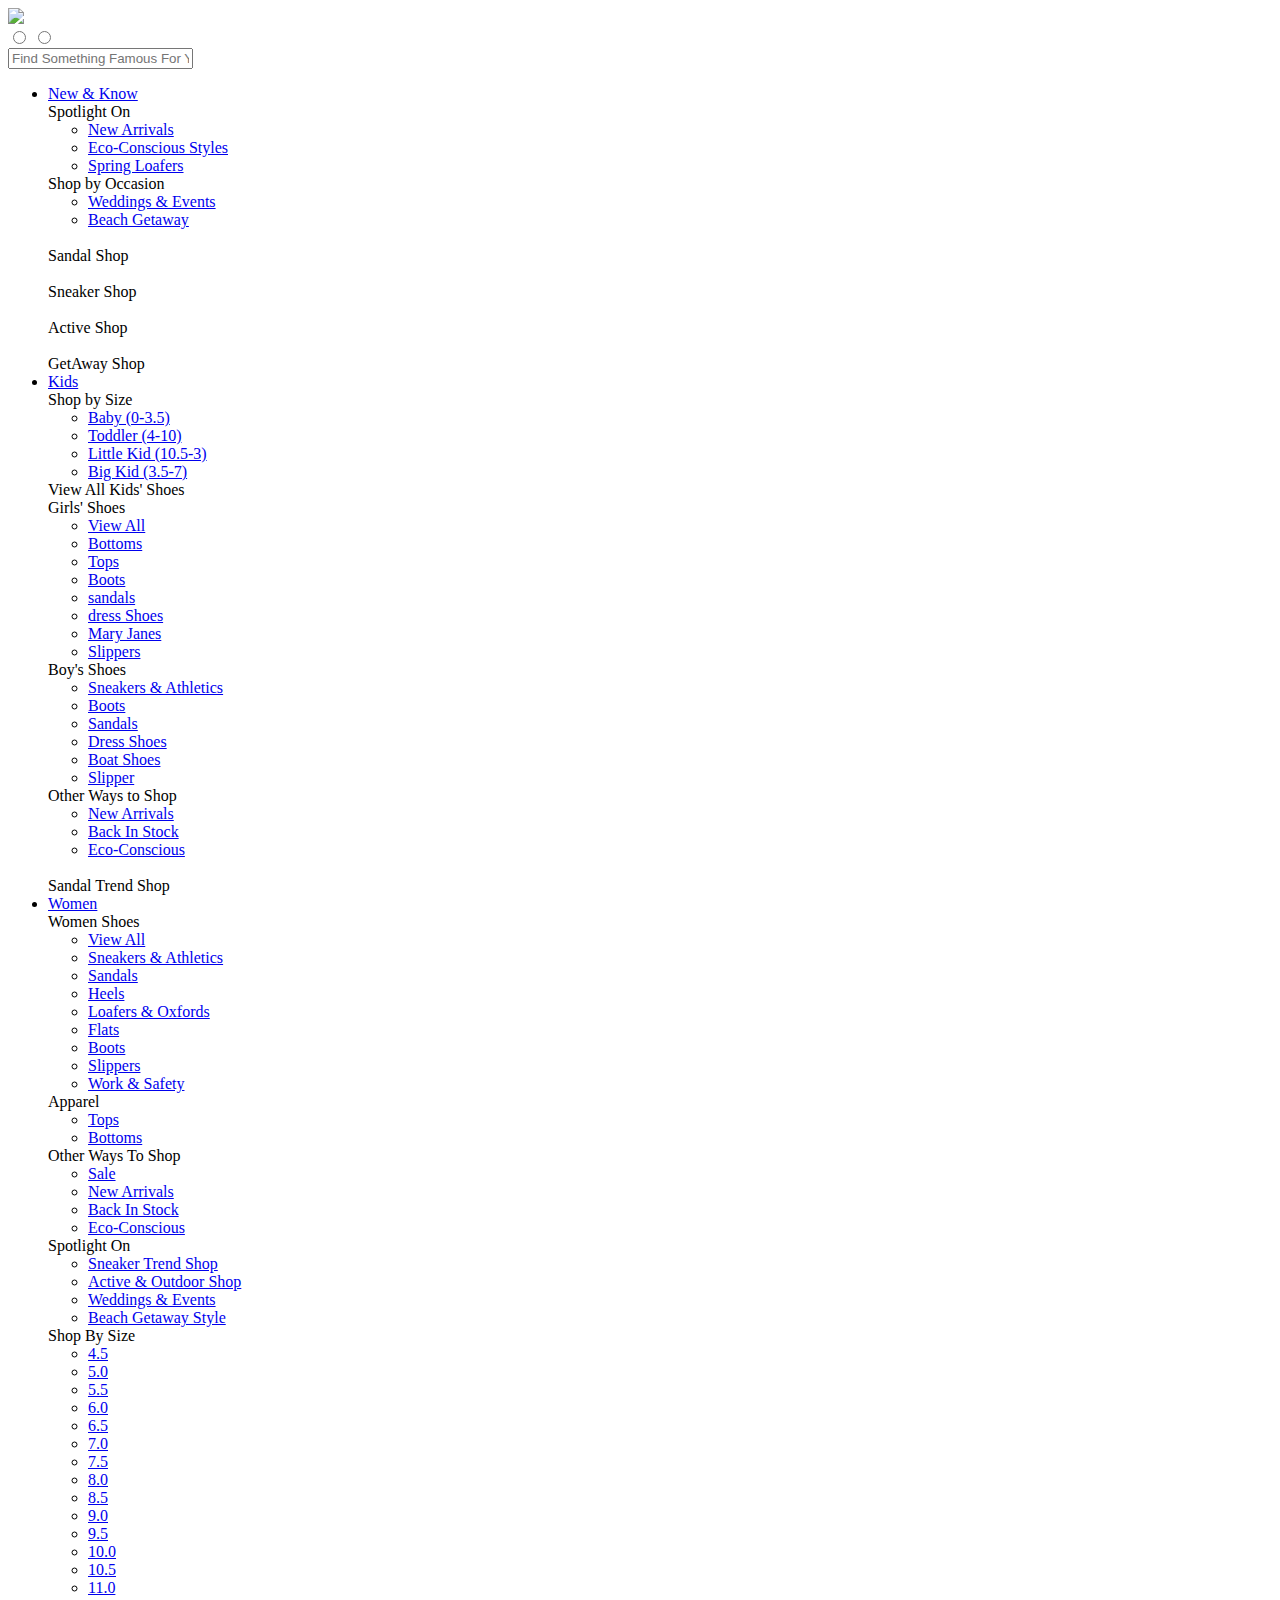
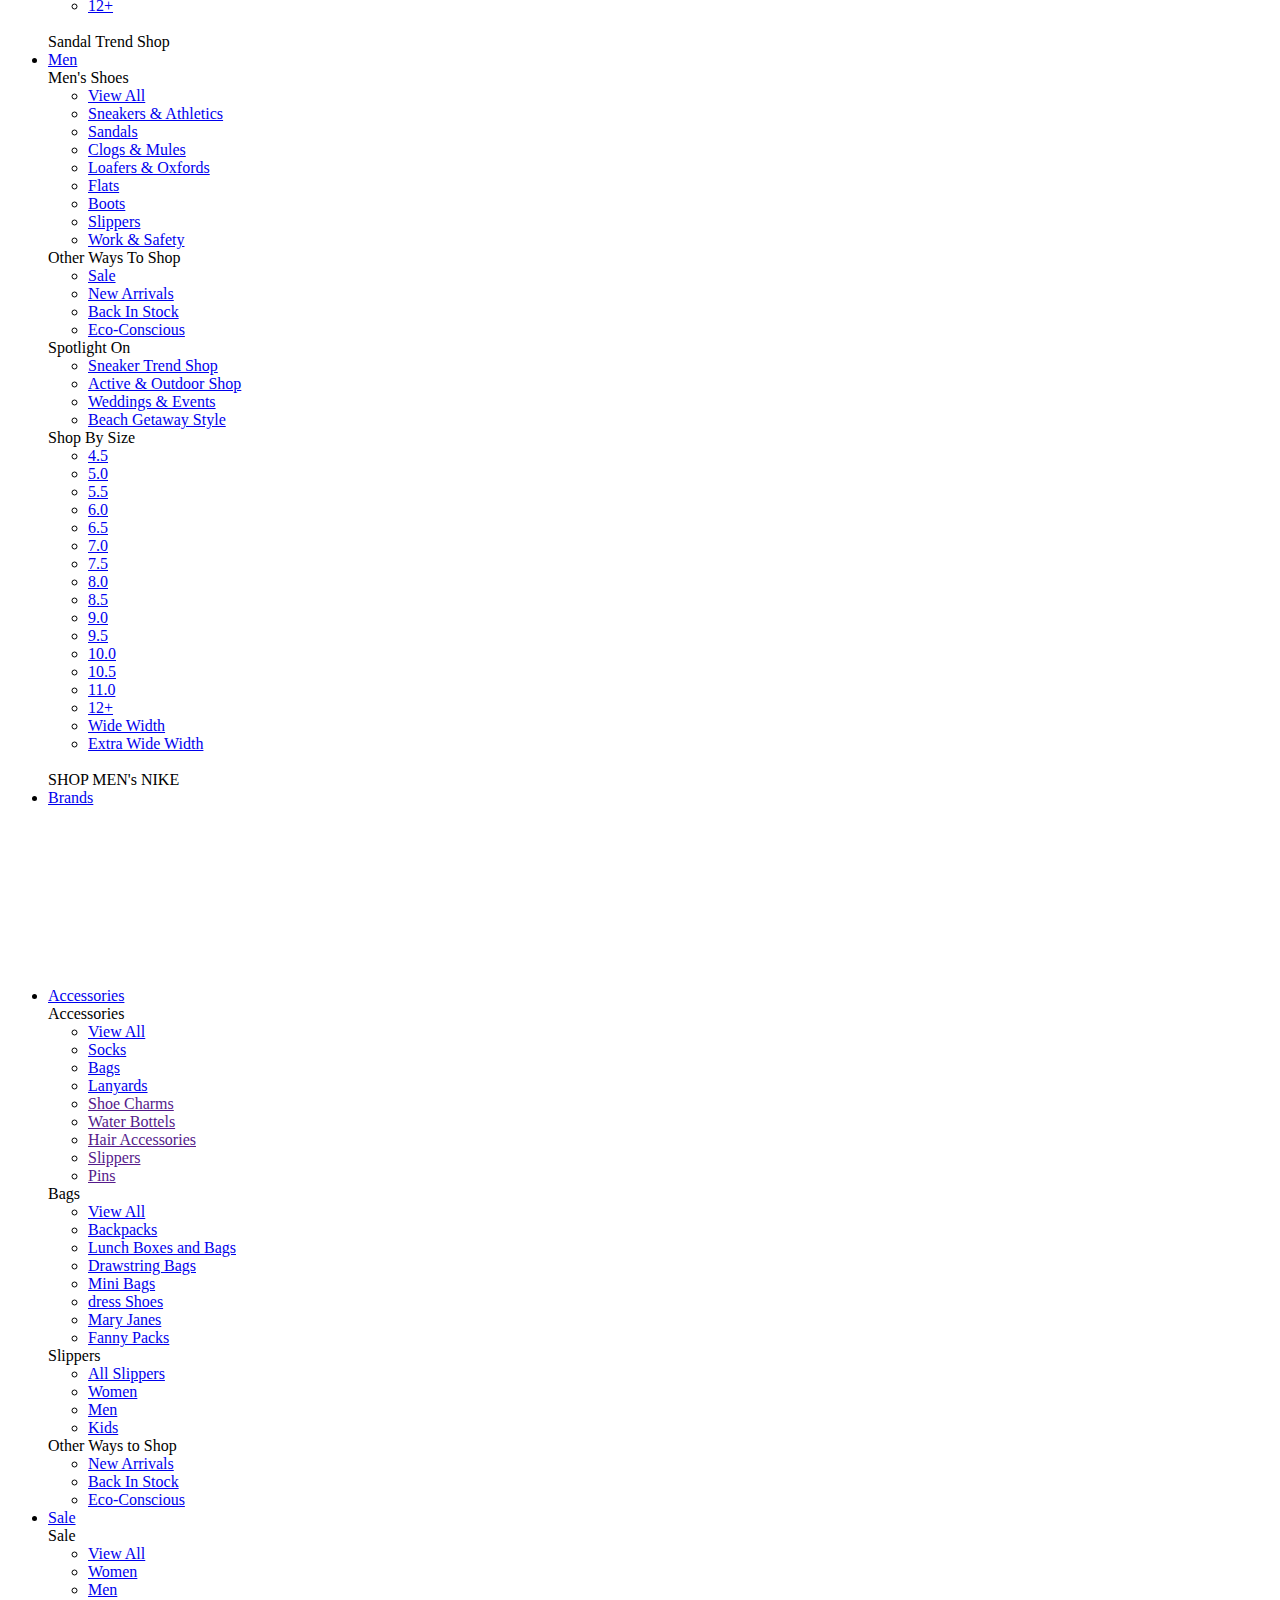
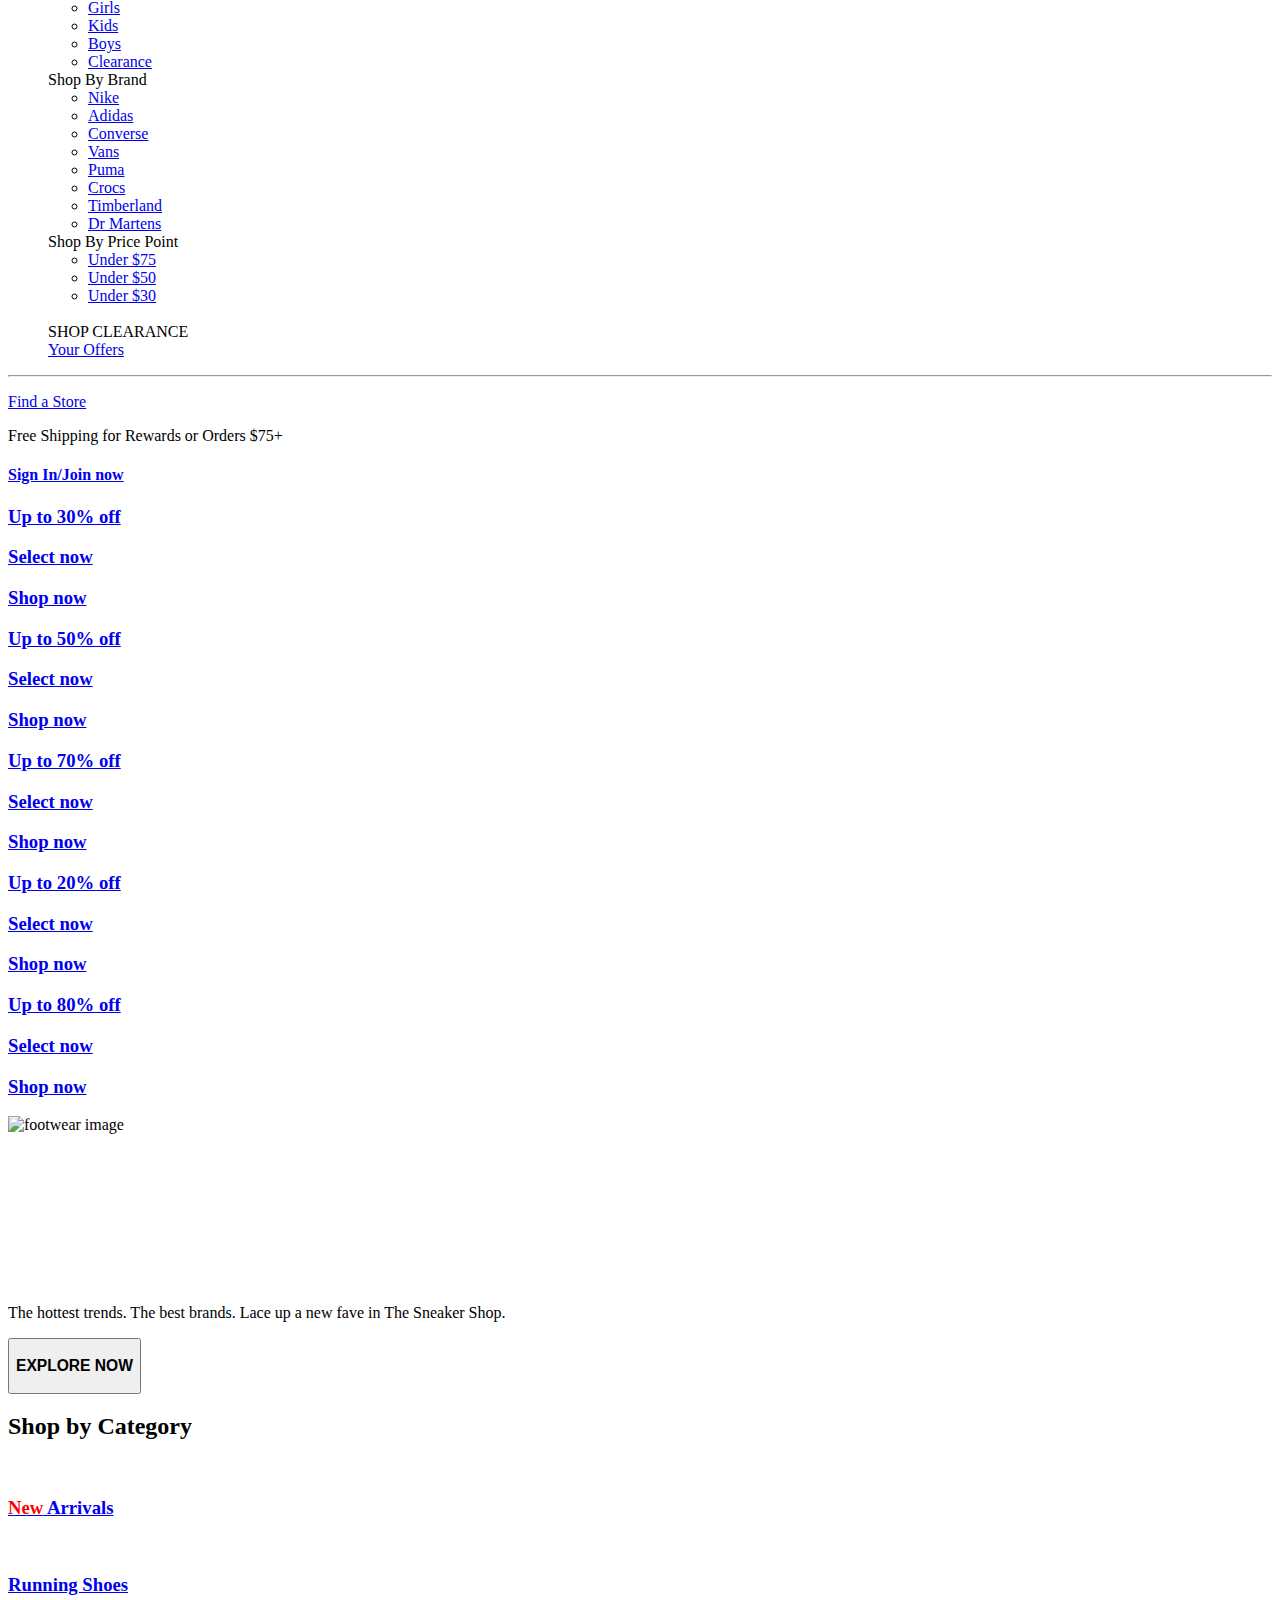
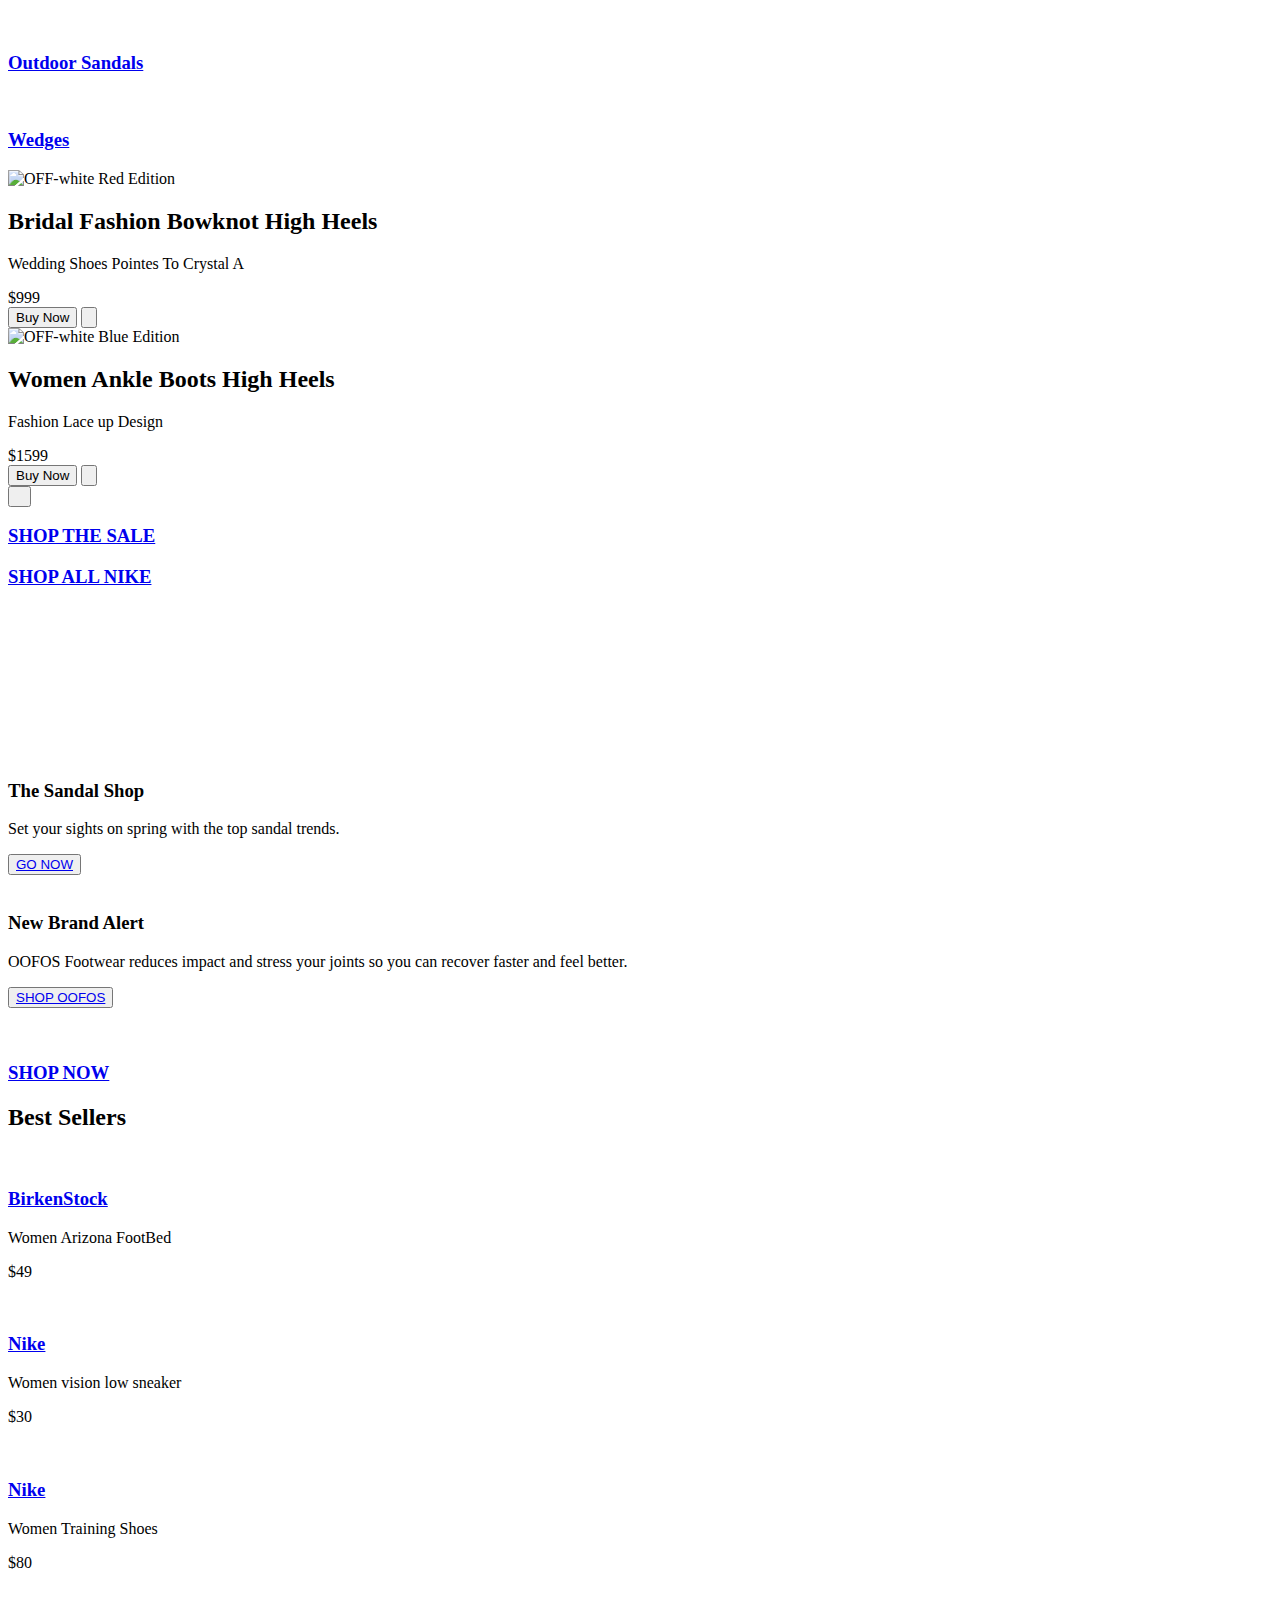
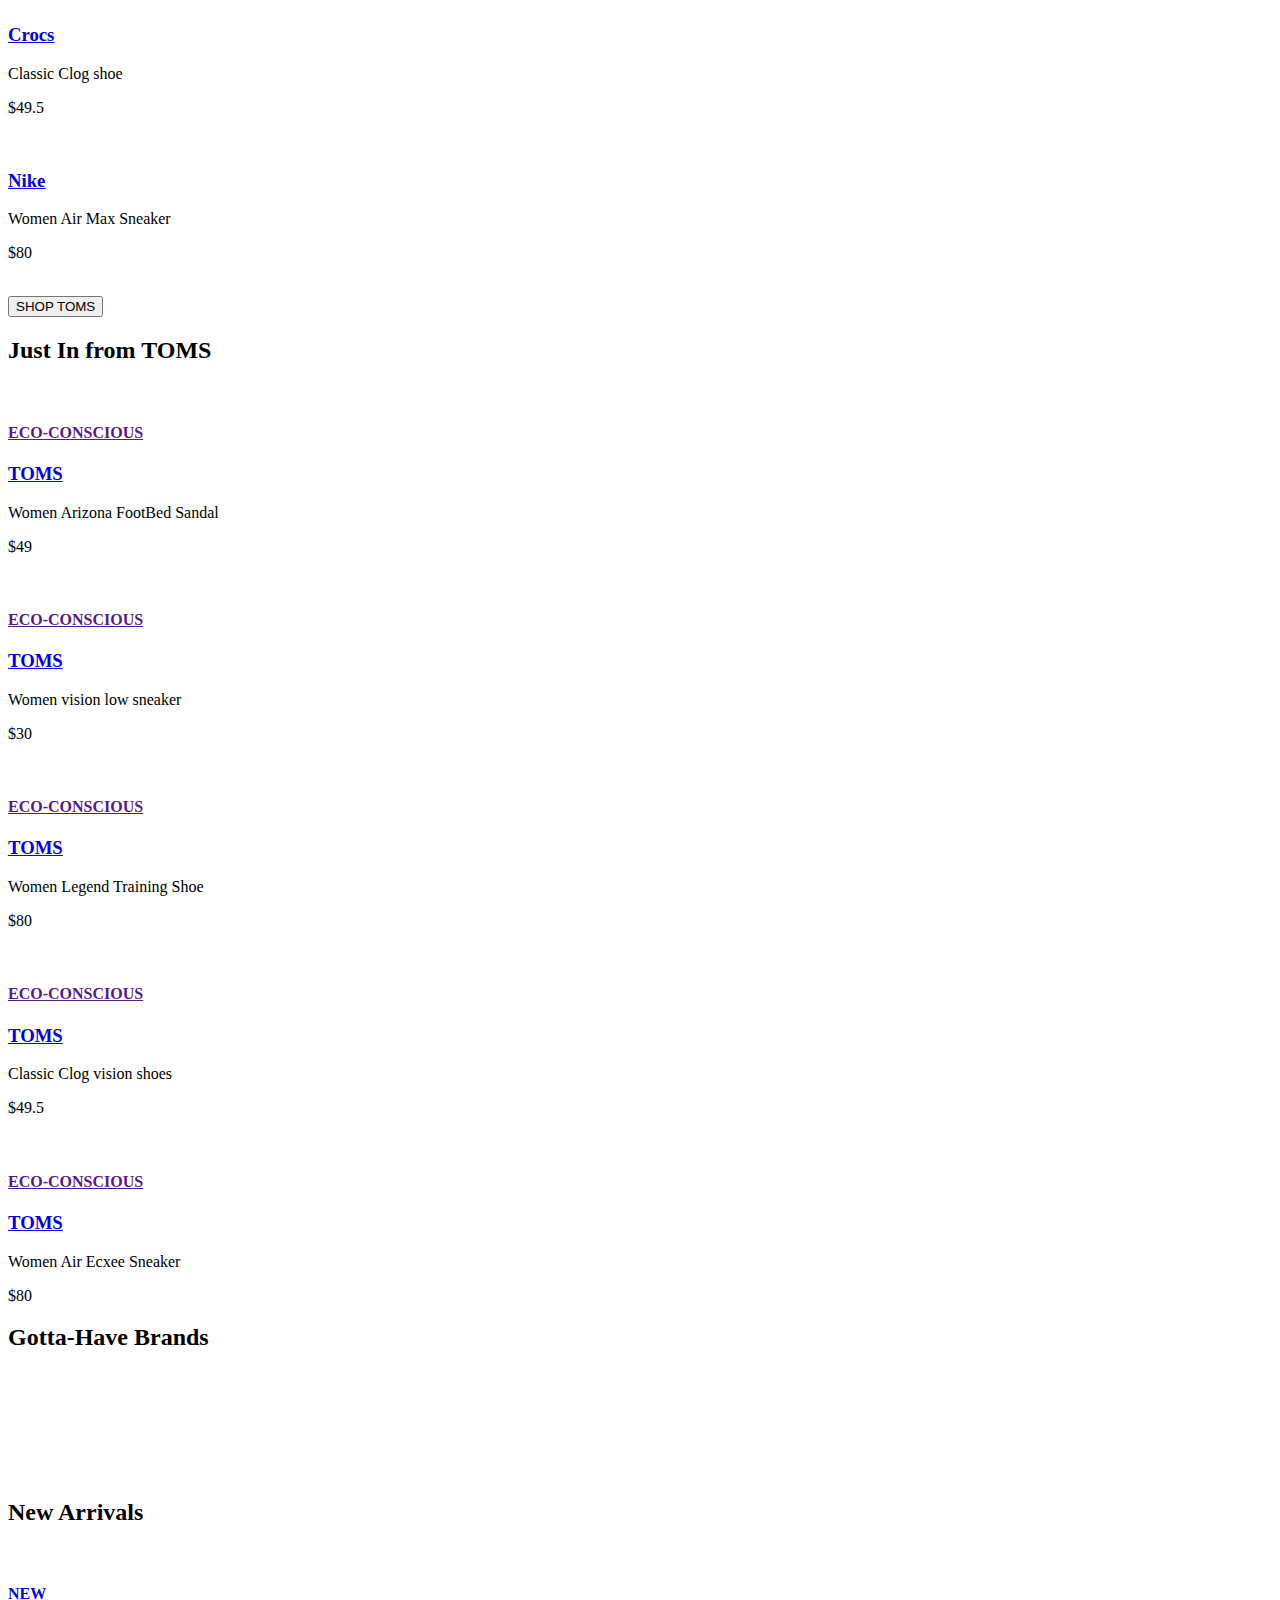
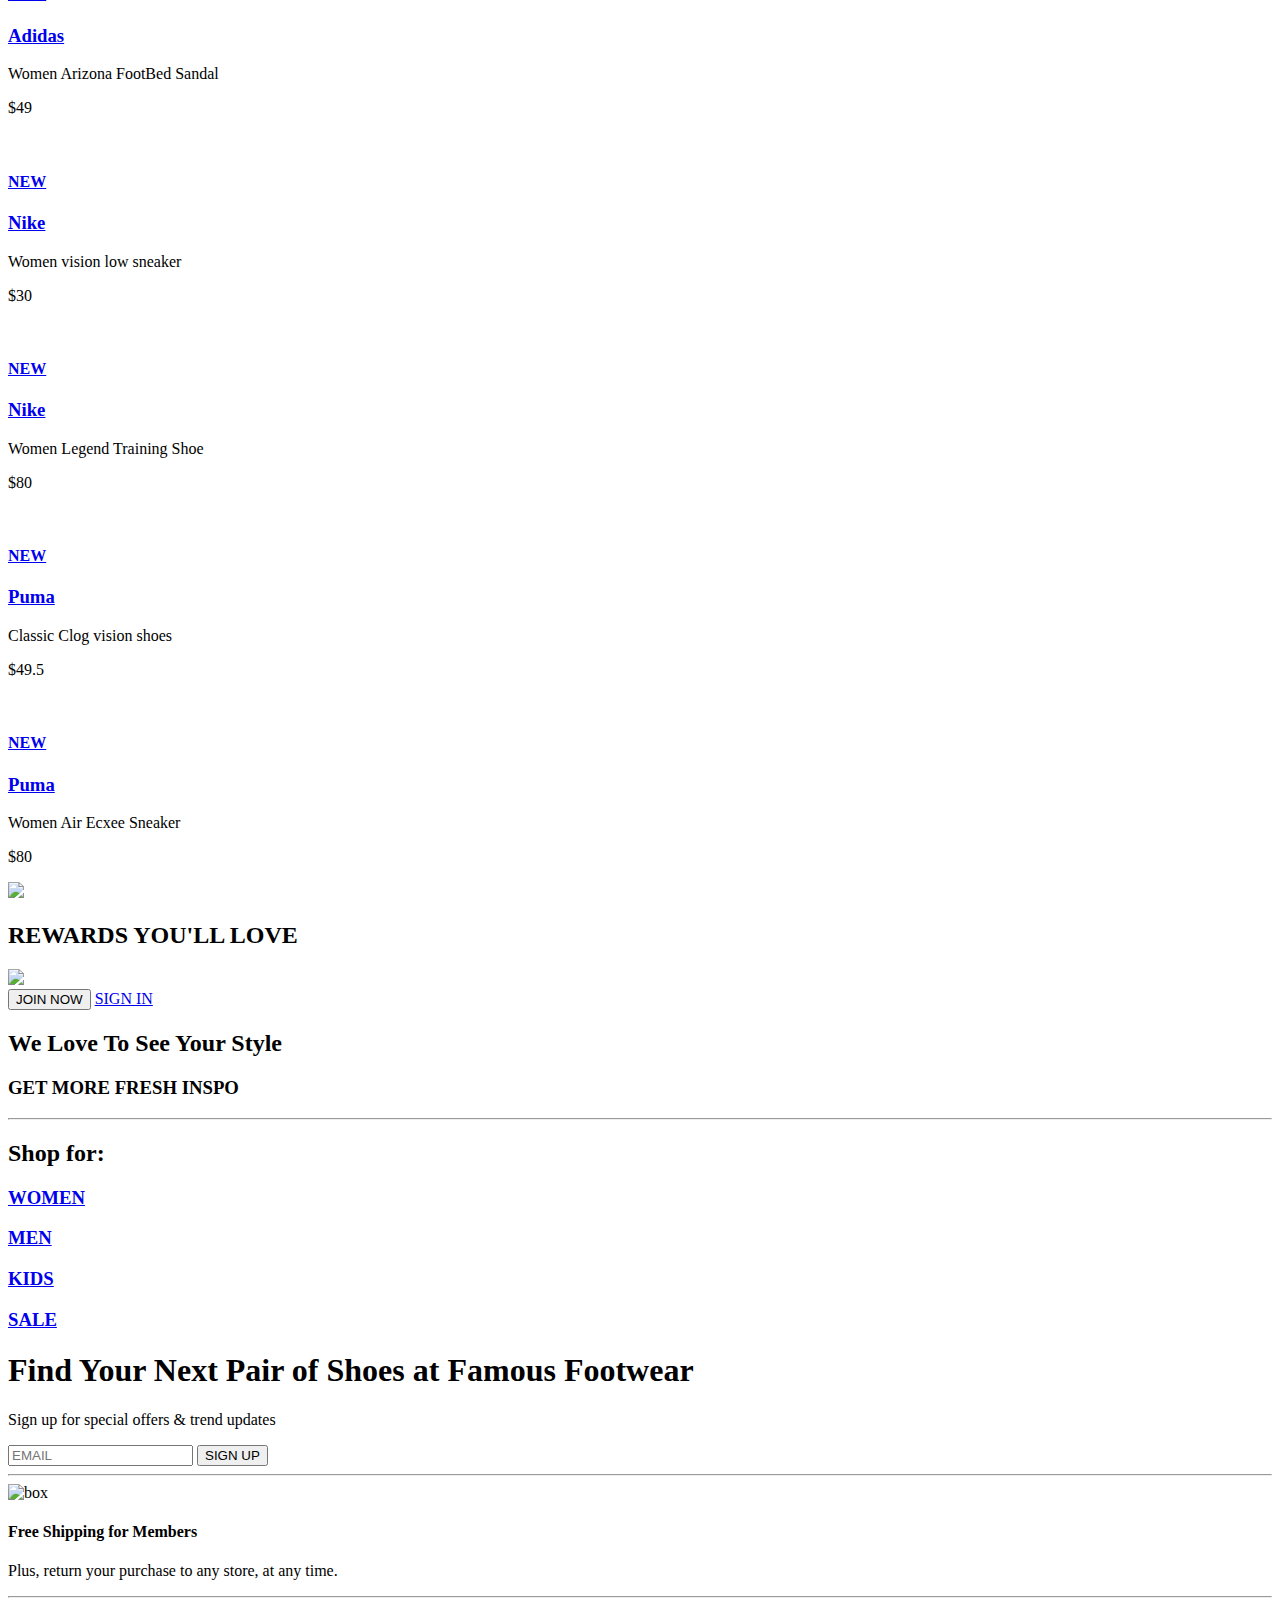
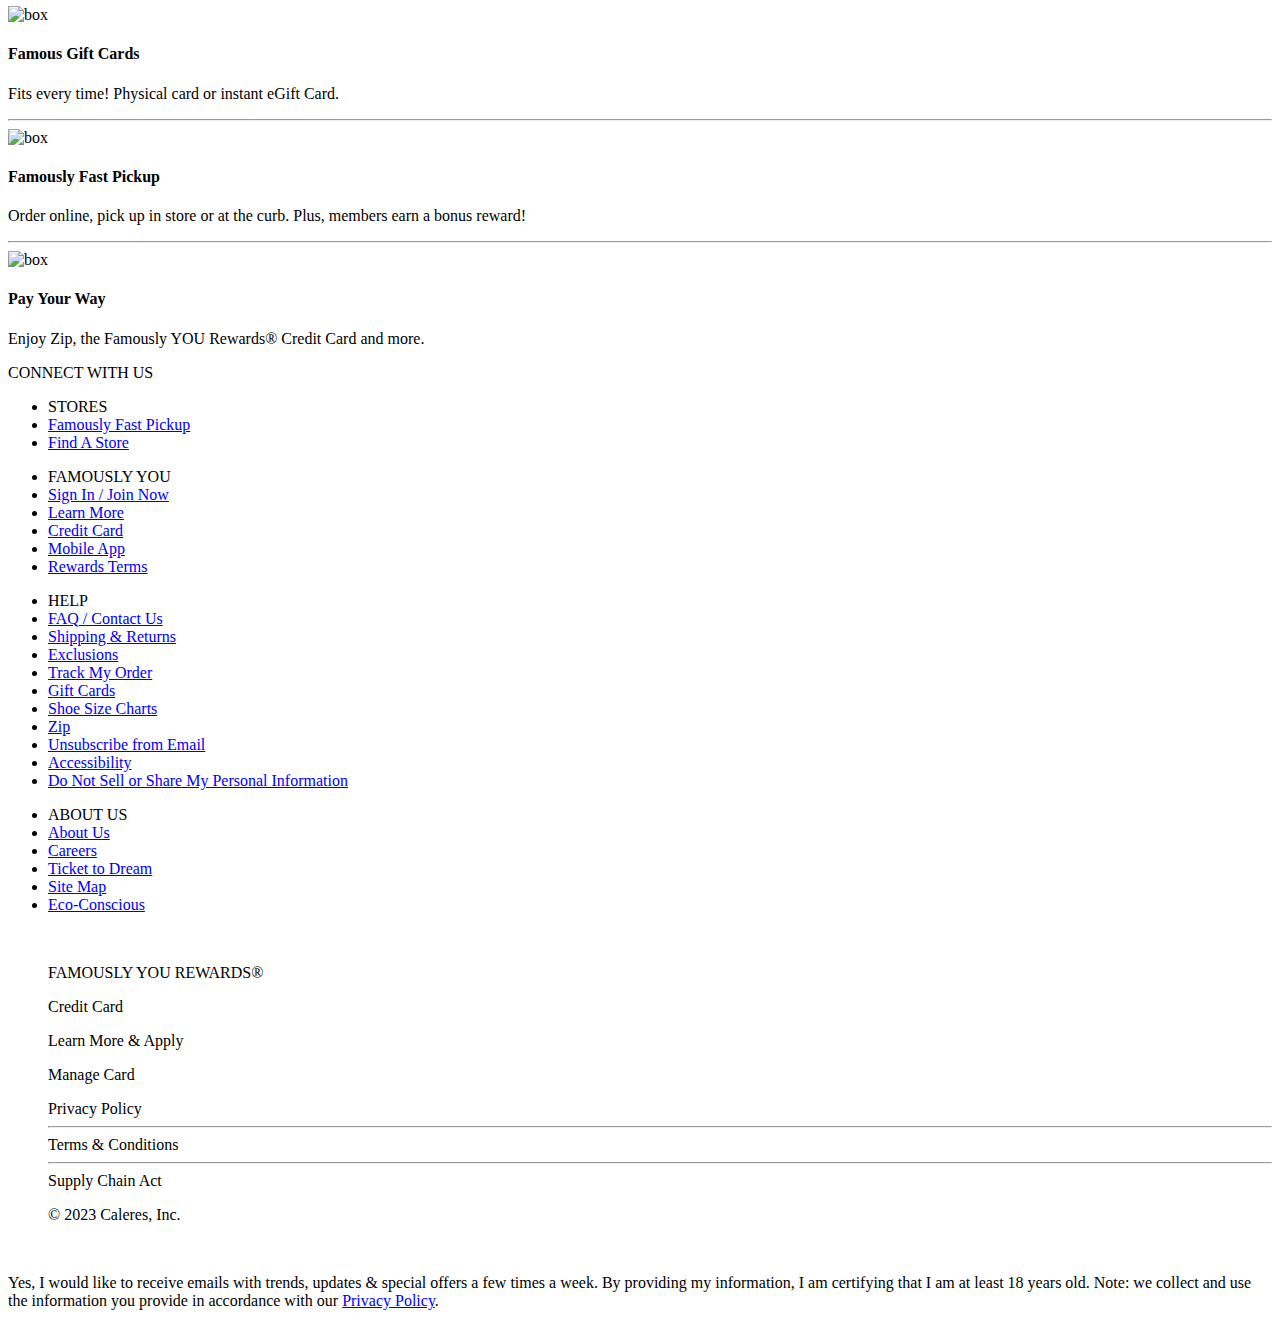
==== Frontend/index.html @ e7a8c11b "rf" ====
<!DOCTYPE html>
<html lang="en">

<head>
  <meta charset="UTF-8">
  <meta http-equiv="X-UA-Compatible" content="IE=edge">
  <meta name="viewport" content="width=device-width, initial-scale=1.0">
  <title>FAMOUS FOOTWEAR</title>
  <link rel="stylesheet" href="../CSS/style.css">
  <link rel="stylesheet" href="../CSS/navbar.css">
  <link rel="stylesheet" href="../CSS/newfooter.css">
  <link rel="stylesheet" href="https://cdnjs.cloudflare.com/ajax/libs/font-awesome/6.0.0-beta2/css/all.min.css"
    integrity="sha512-YWzhKL2whUzgiheMoBFwW8CKV4qpHQAEuvilg9FAn5VJUDwKZZxkJNuGM4XkWuk94WCrrwslk8yWNGmY1EduTA=="
    crossorigin="anonymous" referrerpolicy="no-referrer" />
</head>
<style>
  .zoom {
    transition: transform .2s;
  }

  .zoom:hover {
    transform: scale(1.5);
  }
</style>

<body>
  <nav>
    <div class="wrapper">
      <div class="logo"><a href="index.html"><img src="../images/logo.png"></a></div>
      <input type="radio" name="slider" id="menu-btn">
      <input type="radio" name="slider" id="close-btn">
      <div id="combine">
        <div id="upper">

          <a href="NewandNow.html">
            <div class="add"><input id="inputtag" placeholder="Find Something Famous For You"><i
                class="fa-solid fa-magnifying-glass"></i></div>
          </a>

          <a href=""><i class="fa-solid fa-user"></i></a>
          <a href="wishlist.html"><i class="fa-sharp fa-regular fa-heart"></i></a>
          <a href="cart.html"><i class="fa-solid fa-cart-shopping"></i></a>
        </div>

        <ul class="nav-links">
          <label for="close-btn" class="btn close-btn"><i class="fas fa-times"></i></label>


          <!-- new and know -->
          <li>
            <a href="NewandNow.html" class="desktop-item">New & Know</a>
            <!-- <input type="checkbox" id="showMega"> -->
            <!-- <label for="showMega" class="mobile-item">New & Know</label> -->
            <div class="mega-box">
              <div class="content">
                <!-- 1st div -->
                <div class="row">
                  <header>Spotlight On</header>
                  <ul class="mega-links">
                    <li><a href="NewandNow.html">New Arrivals</a></li>
                    <li><a href="NewandNow.html">Eco-Conscious Styles</a></li>
                    <li><a href="NewandNow.html">Spring Loafers</a></li>
                  </ul>
                  <header>Shop by Occasion</header>
                  <ul class="mega-links">
                    <li><a href="NewandNow.html">Weddings & Events</a></li>
                    <li><a href="NewandNow.html">Beach Getaway</a></li>
                  </ul>
                </div>
                <!-- 2nd div -->
                <div class="row">
                  <img
                    src="https://www.famousfootwear.com/-/media/project/tenant/famous-footwear/famous-footwear/mega-menu/new-and-now/2023/spring/wk2_020823_site_ads_mega_nav_spg23_sandalshop.jpg"
                    alt="">
                  <header>Sandal Shop</header>
                </div>
                <!-- 3rd div -->
                <div class="row">
                  <img
                    src="https://www.famousfootwear.com/-/media/project/tenant/famous-footwear/famous-footwear/mega-menu/new-and-now/2023/spring/mega_nav_spg23_wsneakershop.jpg"
                    alt="">
                  <header>Sneaker Shop</header>
                </div>
                <!-- 4th div -->
                <div class="row">
                  <img
                    src="https://www.famousfootwear.com/-/media/project/tenant/famous-footwear/famous-footwear/mega-menu/new-and-now/2023/spring/wk2_020823_site_ads_mega_nav_spg23_activeshop.jpg"
                    alt="">
                  <header>Active Shop</header>
                </div>
                <!-- 5th div -->
                <div class="row">
                  <img
                    src="https://www.famousfootwear.com/-/media/project/tenant/famous-footwear/famous-footwear/mega-menu/new-and-now/2023/spring/wk2_020823_site_ads_mega_nav_spg23_getaway.jpg"
                    alt="">
                  <header>GetAway Shop</header>
                </div>
              </div>
            </div>

          </li>


          <!-- kids section -->
          <li>
            <a href="kids.html" class="desktop-item">Kids</a>
            <div class="mega-box">
              <div class="content">
                <!-- 1st div -->
                <div class="row">
                  <header>Shop by Size</header>
                  <ul class="mega-links">
                    <li><a href="Kids.html">Baby (0-3.5)</a></li>
                    <li><a href="kids.html">Toddler (4-10)</a></li>
                    <li><a href="kids.html">Little Kid (10.5-3)</a></li>
                    <li><a href="kids.html">Big Kid (3.5-7)</a></li>
                  </ul>
                  <header>View All Kids' Shoes</header>
                </div>
                <!-- 2nd div -->
                <div class="row">
                  <header> Girls' Shoes</header>
                  <ul class="mega-links">
                    <li><a href="kids.html">View All</a></li>
                    <li><a href="kids.html">Bottoms</a></li>
                    <li><a href="kids.html">Tops</a></li>
                    <li><a href="kids.html">Boots</a></li>
                    <li><a href="kids.html">sandals</a></li>
                    <li><a href="kids.html">dress Shoes</a></li>
                    <li><a href="kids.html">Mary Janes</a></li>
                    <li><a href="kids.html">Slippers</a></li>
                  </ul>
                </div>
                <!-- 3rd div -->

                <div class="row">
                  <header>Boy's Shoes</header>

                  <ul class="mega-links">
                    <li><a href="Kids.html">Sneakers & Athletics</a></li>
                    <li><a href="Kids.html">Boots</a></li>
                    <li><a href="Kids.html">Sandals</a></li>
                    <li><a href="Kids.html">Dress Shoes</a></li>
                    <li><a href="Kids.html">Boat Shoes</a></li>
                    <li><a href="Kids.html">Slipper</a></li>
                  </ul>

                </div>
                <!-- 4th div -->
                <div class="row">
                  <header>Other Ways to Shop</header>
                  <ul class="mega-links">
                    <li><a href="Kids.html">New Arrivals</a></li>
                    <li><a href="Kids.html">Back In Stock</a></li>
                    <li><a href="Kids.html">Eco-Conscious</a></li>
                  </ul>
                </div>
                <!-- 5th div  -->
                <div class="row">
                  <img
                    src="https://www.famousfootwear.com/-/media/project/tenant/famous-footwear/famous-footwear/mega-menu/kids-tab/2023/spring/wk2_020823_site_ads_mega_nav_spg23_kids_skechers.jpg"
                    alt="">
                  <header>Sandal Trend Shop</header>
                </div>
              </div>
            </div>

          </li>


          <!-- women section -->
          <li>
            <a href="women.html" class="desktop-item">Women</a>
            <div class="mega-box">
              <div class="content">
                <!-- 1st div -->
                <div class="row">
                  <header>Women Shoes</header>
                  <ul class="mega-links">
                    <li><a href="women.html">View All</a></li>
                    <li><a href="women.html">Sneakers & Athletics</a></li>
                    <li><a href="women.html">Sandals</a></li>
                    <li><a href="women.html">Heels</a></li>
                    <li><a href="women.html">Loafers & Oxfords</a></li>
                    <li><a href="women.html">Flats</a></li>
                    <li><a href="women.html">Boots</a></li>
                    <li><a href="women.html">Slippers</a></li>
                    <li><a href="women.html">Work & Safety</a></li>
                  </ul>
                </div>
                <!-- 2nd div -->
                <div class="row">
                  <header>Apparel</header>
                  <ul class="mega-links">
                    <li><a href="women.html">Tops</a></li>
                    <li><a href="women.html">Bottoms</a></li>
                  </ul>
                  <header>Other Ways To Shop</header>
                  <ul class="mega-links">
                    <li><a href="women.html">Sale</a></li>
                    <li><a href="women.html">New Arrivals</a></li>
                    <li><a href="women.html">Back In Stock</a></li>
                    <li><a href="women.html">Eco-Conscious</a></li>
                  </ul>
                  <header>Spotlight On</header>
                  <ul class="mega-links">
                    <li><a href="women.html">Sneaker Trend Shop</a></li>
                    <li><a href="women.html">Active & Outdoor Shop</a></li>
                    <li><a href="women.html">Weddings & Events</a></li>
                    <li><a href="women.html">Beach Getaway Style</a></li>
                  </ul>
                </div>
                <!-- 3rd div -->
                <div class="row">
                  <header>Shop By Size</header>
                  <div class="sizebox">
                    <ul class="mega-links">
                      <li><a href="women.html">4.5</a></li>
                      <li><a href="women.html">5.0</a></li>
                      <li><a href="women.html">5.5</a></li>
                      <li><a href="women.html">6.0</a></li>
                      <li><a href="women.html">6.5</a></li>
                      <li><a href="women.html">7.0</a></li>
                      <li><a href="women.html">7.5</a></li>
                      <li><a href="women.html">8.0</a></li>
                      <li><a href="women.html">8.5</a></li>
                      <li><a href="women.html">9.0</a></li>
                      <li><a href="women.html">9.5</a></li>
                      <li><a href="women.html">10.0</a></li>
                      <li><a href="women.html">10.5</a></li>
                      <li><a href="women.html">11.0</a></li>
                      <li><a href="women.html">12+</a></li>
                    </ul>
                  </div>
                </div>
                <!-- 4th div -->
                <div class="row">
                  <img
                    src="https://www.famousfootwear.com/-/media/project/tenant/famous-footwear/famous-footwear/mega-menu/womens-tab/2023/spring/wk2_020823_site_ads_mega_nav_spg23_sandalshop.jpg"
                    alt="">
                  <header>Sandal Trend Shop</header>
                </div>
              </div>
            </div>

          </li>


          <!-- men section -->
          <li>
            <a href="men.html" class="desktop-item">Men</a>
            <div class="mega-box">
              <div class="content">
                <!-- 1st div -->
                <div class="row">
                  <header>Men's Shoes</header>
                  <ul class="mega-links">
                    <li><a href="men.html">View All</a></li>
                    <li><a href="men.html">Sneakers & Athletics</a></li>
                    <li><a href="men.html">Sandals</a></li>
                    <li><a href="men.html">Clogs & Mules</a></li>
                    <li><a href="men.html">Loafers & Oxfords</a></li>
                    <li><a href="men.html">Flats</a></li>
                    <li><a href="men.html">Boots</a></li>
                    <li><a href="men.html">Slippers</a></li>
                    <li><a href="men.html">Work & Safety</a></li>
                  </ul>
                </div>

                <!-- 2nd div -->
                <div class="row">
                  <header>Other Ways To Shop</header>
                  <ul class="mega-links">
                    <li><a href="men.html">Sale</a></li>
                    <li><a href="men.html">New Arrivals</a></li>
                    <li><a href="men.html">Back In Stock</a></li>
                    <li><a href="men.html">Eco-Conscious</a></li>
                  </ul>
                  <header>Spotlight On</header>
                  <ul class="mega-links">
                    <li><a href="men.html">Sneaker Trend Shop</a></li>
                    <li><a href="men.html">Active & Outdoor Shop</a></li>
                    <li><a href="men.html">Weddings & Events</a></li>
                    <li><a href="men.html">Beach Getaway Style</a></li>
                  </ul>
                </div>
                <!-- 3rd div -->
                <div class="row">
                  <header>Shop By Size</header>
                  <div class="sizebox">
                    <ul class="mega-links">
                      <li><a href="men.html">4.5</a></li>
                      <li><a href="men.html">5.0</a></li>
                      <li><a href="men.html">5.5</a></li>
                      <li><a href="men.html">6.0</a></li>
                      <li><a href="men.html">6.5</a></li>
                      <li><a href="men.html">7.0</a></li>
                      <li><a href="men.html">7.5</a></li>
                      <li><a href="men.html">8.0</a></li>
                      <li><a href="men.html">8.5</a></li>
                      <li><a href="men.html">9.0</a></li>
                      <li><a href="men.html">9.5</a></li>
                      <li><a href="men.html">10.0</a></li>
                      <li><a href="men.html">10.5</a></li>
                      <li><a href="men.html">11.0</a></li>
                      <li><a href="men.html">12+</a></li>
                    </ul>
                  </div>
                  <ul class="mega-links">
                    <li><a href="men.html">Wide Width</a></li>
                    <li><a href="men.html">Extra Wide Width</a></li>
                  </ul>
                </div>
                <!-- 4th div -->
                <div class="row">
                  <img
                    src="https://www.famousfootwear.com/-/media/project/tenant/famous-footwear/famous-footwear/mega-menu/mens-tab/2023/spring/wk2_020823_site_ads_mega_nav_spg23_mens_nike.jpg"
                    alt="">
                  <header>SHOP MEN's NIKE</header>
                </div>
              </div>
            </div>
            <!-- </div> -->
          </li>

          <!-- brands -->

          <li>
            <a href="brand.html" class="desktop-item">Brands</a>
            <div class="mega-box">
              <div class="content" id="content">
                <!-- 1st div -->
                <div class="row">
                  <a href="nike.html"><img
                      src="https://www.famousfootwear.com/-/media/project/tenant/famous-footwear/famous-footwear/brand-logos/nike.svg"
                      alt=""></a>

                </div>
                <!-- 2nd div -->
                <div class="row">
                  <a href="vans.html"><img
                      src="https://www.famousfootwear.com/-/media/project/tenant/famous-footwear/famous-footwear/brand-logos/vans.svg"
                      alt=""></a>

                </div>
                <!-- 3rd div -->
                <div class="row">
                  <a href="adidas.html"><img
                      src="https://www.famousfootwear.com/-/media/project/tenant/famous-footwear/famous-footwear/brand-logos/adidas_update.svg"
                      alt=""></a>

                </div>
                <!-- 4th div -->
                <div class="row">
                  <a href="brand.html"><img
                      src="https://www.famousfootwear.com/-/media/project/tenant/famous-footwear/famous-footwear/brand-logos/converse.svg"
                      alt=""></a>
                </div>
                <!-- 5th div -->
                <div class="row">
                  <a href="brand.html"><img
                      src="https://www.famousfootwear.com/-/media/project/tenant/famous-footwear/famous-footwear/brand-logos/skechers.svg"
                      alt=""></a>

                </div>
                <div class="row">
                  <a href="nike.html"><img
                      src="https://www.famousfootwear.com/-/media/project/tenant/famous-footwear/famous-footwear/brand-logos/crocs.svg"
                      alt=""></a>

                </div>
                <div class="row">
                  <a href="brand.html"><img
                      src="https://www.famousfootwear.com/-/media/project/tenant/famous-footwear/famous-footwear/brand-logos/birkenstock.svg"
                      alt=""></a>

                </div>
                <div class="row">
                  <a href="nike.html"><img
                      src="https://www.famousfootwear.com/-/media/project/tenant/famous-footwear/famous-footwear/brand-logos/newbalance.svg"
                      alt=""></a>

                </div>
                <div class="row">
                  <a href="puma.html"><img
                      src="https://www.famousfootwear.com/-/media/project/tenant/famous-footwear/famous-footwear/brand-logos/puma.svg"
                      alt=""></a>

                </div>
                <div class="row">
                  <a href="brand.html"><img
                      src="https://www.famousfootwear.com/-/media/project/tenant/famous-footwear/famous-footwear/brand-logos/asics.svg"
                      alt=""></a>

                </div>

              </div>
            </div>

          </li>

          <!-- accesooroes -->

          <li>
            <a href="#" class="desktop-item">Accessories</a>
            <!-- <input type="checkbox" id="showMega">
            <label for="showMega" class="mobile-item">Accessories</label> -->
            <div class="mega-box">
              <div class="content">
                <!-- 1st div -->
                <div class="row">
                  <header>Accessories</header>
                  <ul class="mega-links">
                    <li><a href="#">View All</a></li>
                    <li><a href="#">Socks</a></li>
                    <li><a href="#">Bags</a></li>
                    <li><a href="#">Lanyards</a></li>
                    <li><a href="">Shoe Charms</a></li>
                    <li><a href="">Water Bottels</a></li>
                    <li><a href="">Hair Accessories</a></li>
                    <li><a href="">Slippers</a></li>
                    <li><a href="">Pins</a></li>
                  </ul>
                </div>
                <!-- 2nd div -->
                <div class="row">
                  <header>Bags</header>
                  <ul class="mega-links">
                    <li><a href="#">View All</a></li>
                    <li><a href="#">Backpacks</a></li>
                    <li><a href="#">Lunch Boxes and Bags</a></li>
                    <li><a href="#">Drawstring Bags</a></li>
                    <li><a href="#">Mini Bags</a></li>
                    <li><a href="#">dress Shoes</a></li>
                    <li><a href="#">Mary Janes</a></li>
                    <li><a href="#">Fanny Packs</a></li>
                  </ul>
                </div>
                <!-- 3rd div -->

                <div class="row">
                  <header>Slippers</header>
                  <ul class="mega-links">
                    <li><a href="#">All Slippers</a></li>
                    <li><a href="women.html">Women</a></li>
                    <li><a href="men.html">Men</a></li>
                    <li><a href="kids.html">Kids</a></li>
                  </ul>

                </div>
                <!-- 4th div -->
                <div class="row">
                  <header>Other Ways to Shop</header>
                  <ul class="mega-links">
                    <li><a href="#">New Arrivals</a></li>
                    <li><a href="#">Back In Stock</a></li>
                    <li><a href="#">Eco-Conscious</a></li>
                  </ul>
                </div>
              </div>
            </div>

          </li>

          <!-- sale -->
          <li>
            <a href="brand.html" class="desktop-item">Sale</a>
            <!-- <input type="checkbox" id="showMega">
          <label for="showMega" class="mobile-item">Sale</label> -->
            <div class="mega-box">
              <div class="content">
                <!-- 1st div -->
                <div class="row">
                  <header>Sale</header>
                  <ul class="mega-links">
                    <li><a href="pruduct_details.html">View All</a></li>
                    <li><a href="women.html">Women</a></li>
                    <li><a href="men.html">Men</a></li>
                    <li><a href="women.html">Girls</a></li>
                    <li><a href="kids.html">Kids</a></li>
                    <li><a href="men.html">Boys</a></li>
                    <li><a href="#">Clearance</a></li>
                  </ul>
                </div>
                <!-- 2nd div -->
                <div class="row">
                  <header>Shop By Brand</header>
                  <ul class="mega-links">
                    <li><a href="nike.html">Nike</a></li>
                    <li><a href="adidas.html">Adidas</a></li>
                    <li><a href="brand.html">Converse</a></li>
                    <li><a href="vans.html">Vans</a></li>
                    <li><a href="puma.html">Puma</a></li>
                    <li><a href="brand.html">Crocs</a></li>
                    <li><a href="brand.html">Timberland</a></li>
                    <li><a href="brand.html">Dr Martens</a></li>
                  </ul>
                  <header>Shop By Price Point</header>
                  <ul class="mega-links">
                    <li><a href="women.html">Under $75</a></li>
                    <li><a href="men.html">Under $50</a></li>
                    <li><a href="kids.html">Under $30</a></li>
                  </ul>
                </div>
                <!-- 3rd div -->
                <div class="row">
                  <img
                    src="https://www.famousfootwear.com/-/media/project/tenant/famous-footwear/famous-footwear/mega-menu/sale/2023/spring/clearance/spg23_meganav_clearance.jpg"
                    alt="">
                  <header>SHOP CLEARANCE</header>
                </div>
              </div>
            </div>

          </li>

          <!-- Offers -->
          <a href="men.html" class="desktop-item">Your Offers</a>
        </ul>
      </div>
      <label for="menu-btn" class="btn menu-btn"><i class="fas fa-bars"></i></label>
    </div>
  </nav>
  <hr />

  <div class="signin">
    <div class="sign1">
      <p><i class="fa-solid fa-location-dot"></i><a href="#">Find a Store</a></p>
    </div>
    <div class="sign">
      <p>Free Shipping for Rewards or Orders $75+</p>
      <h4 id="signintag"><a id="usernamedisplay" href="signupPage.html">Sign In/Join now</a></h4>
    </div>
  </div>

  <div class="wrapper2">
    <div class="slideshow">

      <div class="carousel-cell">
        <a href="NewandNow.html">
          <h3>Up to 30% off </h3>
        </a>
        <a href="pruduct_details.html">
          <h3>Select now</h3>
        </a>
        <a href="NewandNow.html">
          <h3>Shop now</h3>
        </a>
      </div>
      <div class="carousel-cell">
        <a href="NewandNow.html">
          <h3>Up to 50% off</h3>
        </a>
        <a href="pruduct_details.html">
          <h3>Select now</h3>
        </a>
        <a href="NewandNow.html">
          <h3>Shop now</h3>
        </a>
      </div>
      <div class="carousel-cell">
        <a href="NewandNow.html">
          <h3>Up to 70% off</h3>
        </a>
        <a href="pruduct_details.html">
          <h3>Select now</h3>
        </a>
        <a href="NewandNow.html">
          <h3>Shop now</h3>
        </a>
      </div>
      <div class="carousel-cell">
        <a href="NewandNow.html">
          <h3>Up to 20% off</h3>
        </a>
        <a href="pruduct_details.html">
          <h3>Select now</h3>
        </a>
        <a href="NewandNow.html">
          <h3>Shop now</h3>
        </a>
      </div>
      <div class="carousel-cell">
        <a href="NewandNow.html">
          <h3>Up to 80% off</h3>
        </a>
        <a href="pruduct_details.html">
          <h3>Select now</h3>
        </a>
        <a href="NewandNow.html">
          <h3>Shop now</h3>
        </a>
      </div>

    </div>
  </div>

  <div class="change">
    <img
      src="https://www.famousfootwear.com/-/media/project/tenant/famous-footwear/famous-footwear/homepage/2023/spring/2-stories/wk7_031623_hp_athletics_sale.gif"
      alt="footwear image">
    <div id="video1st">
      <video autoplay loop muted>
        <source
          src="https://dms.deckers.com/hoka/video/upload/q_auto:eco/f_auto/v1673549336/HOKA_S23_Clifton_9_Launch_1x1_zkbvll.mp4"
          type="video/ogg">
        <source src="/build/videos/arcnet.io(7-sec).mp4" type=video/mp4>
      </video>
    </div>
  </div>

  <p>The hottest trends. The best brands. Lace up a new fave in The Sneaker Shop.</p>
  <button id="explore">
    <h3>EXPLORE NOW</h3>
  </button>
  <h2>Shop by Category</h2>
  <div id="category">
    <div>
      <a href="women.html"><img
          src="https://www.famousfootwear.com/-/media/project/tenant/famous-footwear/famous-footwear/homepage/2023/spring/categories/wk7_031723_categorybanner_1_newarrivals_crocs.jpg"
          alt=""></a>
      <a href="women.html">
        <h3><span style="color: red">New</span> Arrivals</h3>
      </a>
    </div>
    <div>
      <a href="women.html"><img
          src="https://www.famousfootwear.com/-/media/project/tenant/famous-footwear/famous-footwear/homepage/2023/spring/categories/wk7_031723_categorybanner_2_active.jpg"
          alt=""></a>
      <a href="women.html">
        <h3>Running Shoes</h3>
      </a>
    </div>
    <div>
      <a href="women.html"><img
          src="https://www.famousfootwear.com/-/media/project/tenant/famous-footwear/famous-footwear/homepage/2023/spring/categories/wk7_031723_categorybanner_3_outdoorsandals.jpg"
          alt=""></a>
      <a href="women.html">
        <h3>Outdoor Sandals</h3>
      </a>
    </div>
    <div>
      <a href="women.html"><img
          src="https://www.famousfootwear.com/-/media/project/tenant/famous-footwear/famous-footwear/homepage/2023/spring/categories/wk7_031723_categorybanner_4_wedges.jpg"
          alt=""></a>
      <a href="women.html">
        <h3>Wedges</h3>
      </a>
    </div>

  </div>

  <main class="container">
    <section class="card">
      <div class="product-image">
        <img src="https://i.pinimg.com/236x/a6/f3/0c/a6f30c600fdaabf5e21cb41e46313e9d.jpg" alt="OFF-white Red Edition"
          draggable="false" />
      </div>
      <div class="product-info">
        <h2>Bridal Fashion Bowknot High Heels</h2>
        <p>Wedding Shoes Pointes To Crystal A</p>
        <div class="price">$999</div>
      </div>
      <div class="bttn">
        <button class="buy-btn">Buy Now</button>
        <button class="fav">
          <svg class="svg" id="i-star" xmlns="http://www.w3.org/2000/svg" viewBox="0 0 32 32" stroke="#000"
            stroke-linecap="round" stroke-linejoin="round" stroke-width="2">
            <path d="M16 2 L20 12 30 12 22 19 25 30 16 23 7 30 10 19 2 12 12 12 Z" />
          </svg>
        </button>
      </div>
    </section>
    <section class="card card-blue">
      <div class="product-image">
        <img src="https://i.pinimg.com/236x/f0/62/16/f06216abdd1f5a5cfa8dcf3538f3a5ec.jpg" alt="OFF-white Blue Edition"
          draggable="false" />
      </div>
      <div class="product-info">
        <h2>Women Ankle Boots High Heels</h2>
        <p>Fashion Lace up Design</p>
        <div class="price">$1599</div>
      </div>
      <div class="bttn">
        <button class="buy-btn">Buy Now</button>
        <button class="fav">
          <svg class="svg" id="i-star" xmlns="http://www.w3.org/2000/svg" viewBox="0 0 32 32" stroke="#000"
            stroke-linecap="round" stroke-linejoin="round" stroke-width="2">
            <path d="M16 2 L20 12 30 12 22 19 25 30 16 23 7 30 10 19 2 12 12 12 Z" />
          </svg>
        </button>
      </div>
    </section>
  </main>

  <button id="selectnike">
    <img
      src="https://www.famousfootwear.com/-/media/project/tenant/famous-footwear/famous-footwear/homepage/2023/spring/promo/wk7_031723_hp_30_off.png"
      alt="">
    <img
      src="https://www.famousfootwear.com/-/media/project/tenant/famous-footwear/famous-footwear/homepage/2023/spring/promo/wk7_031723_hp_select_nike.png"
      alt="">
    <img
      src="https://www.famousfootwear.com/-/media/project/tenant/famous-footwear/famous-footwear/homepage/2023/spring/promo/wk7_031723_hp_nike_logo.png"
      alt="">
  </button>

  <div id="shop">
    <a href="men.html">
      <h3>SHOP THE SALE</h3>
    </a>
    <a href="nike.html">
      <h3>SHOP ALL NIKE</h3>
    </a>
  </div>

  <div id="videomash">
    <div id="videomash1">
      <video autoplay loop muted>
        <source
          src="https://player.vimeo.com/progressive_redirect/playback/806093079/rendition/720p/file.mp4?loc=external&signature=740115716f9bf18b6d1eb30f676e4aa2201520331f007712f9b36352f4d44d2f"
          type="video/ogg">
        <source src="/build/videos/arcnet.io(7-sec).mp4" type=video/mp4>
      </video>
      <h3>The Sandal Shop</h3>
      <p>Set your sights on spring with the top sandal trends.</p>
      <button><a href="women.html">GO NOW</a></button>
    </div>
    <div id="videomash2">
      <img
        src="https://www.famousfootwear.com/-/media/project/tenant/famous-footwear/famous-footwear/homepage/2023/spring/2-stories/wk9_033023_2_story_left_white_trend.gif"
        alt="">
      <h3>New Brand Alert</h3>
      <p>OOFOS Footwear reduces impact and stress your
        joints so you can recover faster and feel better.</p>
      <button><a href="women.html">SHOP OOFOS</a></button>
    </div>
  </div>

  <div class="video-photo">
    <img
      src="https://www.famousfootwear.com/-/media/project/tenant/famous-footwear/famous-footwear/homepage/2023/spring/1-story/wk7_031723_hp_whm_left.jpg"
      alt="">
    <img
      src="https://www.famousfootwear.com/-/media/project/tenant/famous-footwear/famous-footwear/homepage/2023/spring/1-story/wk7_031723_hp_whm_right_v2.gif"
      alt="">
  </div>

  <div id="selectwomenstyle">
    <div>
      <img
        src="https://www.famousfootwear.com/-/media/project/tenant/famous-footwear/famous-footwear/homepage/2023/spring/promo/70_banner_type_2x.png"
        alt="">
    </div>
    <div>
      <a href="women.html">
        <h3>SHOP NOW</h3>
      </a>
    </div>
  </div>

  <h2>Best Sellers</h2>
  <div class="bestseller">
    <div>
      <a href="wishlist.html"><i class="fa-regular fa-heart"></i></a>
      <a href="men.html"><img class="zoom"
          src="https://www.famousfootwear.com/blob/product-images/20000/95/13/3/95133_pair_medium.jpg" alt=""></a>
      <a href="brand.html">
        <h3>BirkenStock</h3>
      </a>
      <p>Women Arizona FootBed </p>
      <p>$49</p>

    </div>
    <div>
      <a href="wishlist.html"><i class="fa-regular fa-heart"></i></a>
      <a href="men.html"><img class="zoom"
          src="https://www.famousfootwear.com/blob/product-images/20000/32/65/7/32657_pair_medium.jpg" alt=""></a>
      <a href="nike.html">
        <h3>Nike</h3>
      </a>
      <p>Women vision low sneaker</p>
      <p>$30</p>
    </div>
    <div>
      <a href="wishlist.html"><i class="fa-regular fa-heart"></i></a>
      <a href="men.html"><img class="zoom"
          src="https://www.famousfootwear.com/blob/product-images/20000/95/53/0/95530_pair_medium.jpg" alt=""></a>
      <a href="nike.html">
        <h3>Nike</h3>
      </a>
      <p>Women Training Shoes </p>
      <p>$80</p>
    </div>
    <div>
      <a href="wishlist.html"><i class="fa-regular fa-heart"></i></a>
      <a href="men.html"><img class="zoom"
          src="https://www.famousfootwear.com/blob/product-images/20000/31/06/8/31068_pair_medium.jpg" alt=""></a>
      <a href="brand.html">
        <h3>Crocs</h3>
      </a>
      <p>Classic Clog shoe</p>
      <p>$49.5</p>
    </div>
    <div>
      <a href="wishlist.html"><i class="fa-regular fa-heart"></i></a>
      <a href="men.html"><img class="zoom"
          src="https://www.famousfootwear.com/blob/product-images/20000/73/42/8/73428_pair_medium.jpg" alt=""></a>
      <a href="nike.html">
        <h3>Nike</h3>
      </a>
      <p>Women Air Max Sneaker</p>
      <p>$80</p>
    </div>
  </div>
  <div id="normal">
    <img
      src="https://www.famousfootwear.com/-/media/project/tenant/famous-footwear/famous-footwear/homepage/2023/spring/1-story/wk7_031723_hp_left_toms.jpg"
      alt="">
    <img
      src="https://www.famousfootwear.com/-/media/project/tenant/famous-footwear/famous-footwear/homepage/2023/spring/1-story/wk7_031723_hp_right_toms.jpg"
      alt="">
  </div>
  <a href="brand.html"><button>SHOP TOMS</button></a>
  <h2>Just In from TOMS</h2>

  <div class="bestseller">
    <div>
      <a href="wishlist.html"><i class="fa-regular fa-heart"></i></a>
      <a href="women.html"><img class="zoom"
          src="https://www.famousfootwear.com/blob/product-images/20000/42/12/0/42120_pair_medium.jpg" alt=""></a>
      <a href="">
        <h4>ECO-CONSCIOUS</h4>
      </a>
      <a href="brand.html">
        <h3>TOMS</h3>
      </a>
      <p>Women Arizona FootBed Sandal</p>
      <p>$49</p>
    </div>
    <div>
      <a href="wishlist.html"><i class="fa-regular fa-heart"></i></a>
      <a href="women.html"><img class="zoom"
          src="https://www.famousfootwear.com/blob/product-images/20000/42/26/6/42266_pair_medium.jpg" alt=""></a>
      <a href="">
        <h4>ECO-CONSCIOUS</h4>
      </a>
      <a href="brand.html">
        <h3>TOMS</h3>
      </a>
      <p>Women vision low sneaker</p>
      <p>$30</p>
    </div>
    <div>
      <a href="wishlist.html"><i class="fa-regular fa-heart"></i></a>
      <a href="women.html"><img class="zoom"
          src="https://www.famousfootwear.com/blob/product-images/20000/42/11/3/42113_pair_medium.jpg" alt=""></a>
      <a href="">
        <h4>ECO-CONSCIOUS</h4>
      </a>
      <a href="brand.html">
        <h3>TOMS</h3>
      </a>
      <p>Women Legend Training Shoe</p>
      <p>$80</p>
    </div>
    <div>
      <a href="wishlist.html"><i class="fa-regular fa-heart"></i></a>
      <a href="women.html"><img class="zoom"
          src="https://www.famousfootwear.com/blob/product-images/20000/42/11/1/42111_pair_medium.jpg" alt=""></a>
      <a href="">
        <h4>ECO-CONSCIOUS</h4>
      </a>
      <a href="brand.html">
        <h3>TOMS</h3>
      </a>
      <p>Classic Clog vision shoes</p>
      <p>$49.5</p>
    </div>
    <div>
      <a href="wishlist.html"><i class="fa-regular fa-heart"></i></a>
      <a href="women.html"><img class="zoom"
          src="https://www.famousfootwear.com/blob/product-images/20000/42/10/7/42107_pair_medium.jpg" alt=""></a>
      <a href="">
        <h4>ECO-CONSCIOUS</h4>
      </a>
      <a href="brand.html">
        <h3>TOMS</h3>
      </a>
      <p>Women Air Ecxee Sneaker</p>
      <p>$80</p>
    </div>
  </div>

  <h2>Gotta-Have Brands</h2>
  <div class="brand">
    <div>
      <a href="nike.html"><img
          src="https://www.famousfootwear.com/-/media/project/tenant/famous-footwear/famous-footwear/tests/hp-bts-redesign/brands/hp_logo_nike.png"
          alt=""></a>
    </div>
    <div>
      <a href="adidas.html"><img
          src="https://www.famousfootwear.com/-/media/project/tenant/famous-footwear/famous-footwear/tests/hp-bts-redesign/brands/hp_logo_converse.png"
          alt=""></a>
    </div>
    <div>
      <a href="vans.html"><img
          src="https://www.famousfootwear.com/-/media/project/tenant/famous-footwear/famous-footwear/homepage/2023/spring/logos/hp_logo_vans.jpg"
          alt=""></a>
    </div>
    <div>
      <a href="puma.html"><img
          src="https://www.famousfootwear.com/-/media/project/tenant/famous-footwear/famous-footwear/homepage/2022/fall/logos/hp_logo_heydude.png"
          alt=""></a>
    </div>
    <div>
      <a href="adidas.html"><img
          src="https://www.famousfootwear.com/-/media/project/tenant/famous-footwear/famous-footwear/homepage/2022/fall/logos/hp_logo_birkenstock.png"
          alt=""></a>
    </div>
    <div>
      <a href="vans.html"><img
          src="https://www.famousfootwear.com/-/media/project/tenant/famous-footwear/famous-footwear/homepage/2023/spring/logos/hp_logo_crocs.jpg"
          alt=""></a>
    </div>
  </div>

  <h2>New Arrivals</h2>
  <div class="bestseller">
    <div>
      <a href="wishlist.html"><i class="fa-regular fa-heart"></i></a>
      <a href="men.html"><img class="zoom"
          src="https://www.famousfootwear.com/blob/product-images/20000/41/50/0/41500_pair_medium.jpg" alt=""></a>
      <a href="NewandNow.html">
        <h4>NEW</h4>
      </a>
      <a href="adidas.html">
        <h3>Adidas</h3>
      </a>
      <p>Women Arizona FootBed Sandal</p>
      <p>$49</p>
    </div>
    <div>
      <a href="wishlist.html"><i class="fa-regular fa-heart"></i></a>
      <a href="men.html"><img class="zoom"
          src="https://www.famousfootwear.com/blob/product-images/20000/38/33/0/38330_pair_medium.jpg" alt=""></a>
      <a href="NewandNow.html">
        <h4>NEW</h4>
      </a>
      <a href="nike.html">
        <h3>Nike</h3>
      </a>
      <p>Women vision low sneaker</p>
      <p>$30</p>
    </div>
    <div>
      <a href="wishlist.html"><i class="fa-regular fa-heart"></i></a>
      <a href="men.html"><img class="zoom"
          src="https://www.famousfootwear.com/blob/product-images/20000/46/06/3/46063_pair_medium.jpg" alt=""></a>
      <a href="NewandNow.html">
        <h4>NEW</h4>
      </a>
      <a href="nike.html">
        <h3>Nike</h3>
      </a>
      <p>Women Legend Training Shoe</p>
      <p>$80</p>
    </div>
    <div>
      <a href="wishlist.html"><i class="fa-regular fa-heart"></i></a>
      <a href="men.html"><img class="zoom"
          src="https://www.famousfootwear.com/blob/product-images/20000/38/09/9/38099_pair_medium.jpg" alt=""></a>
      <a href="NewandNow.html">
        <h4>NEW</h4>
      </a>
      <a href="puma.html">
        <h3>Puma</h3>
      </a>
      <p>Classic Clog vision shoes</p>
      <p>$49.5</p>
    </div>
    <div>
      <a href="wishlist.html"><i class="fa-regular fa-heart"></i></a>
      <a href="men.html"><img class="zoom"
          src="https://www.famousfootwear.com/blob/product-images/20000/38/10/0/38100_pair_medium.jpg" alt=""></a>
      <a href="NewandNow.html">
        <h4>NEW</h4>
      </a>
      <a href="puma.html">
        <h3>Puma</h3>
      </a>
      <p>Women Air Ecxee Sneaker</p>
      <p>$80</p>
    </div>
  </div>

  <div id="pink">
    <div>
      <img
        src="https://www.famousfootwear.com/-/media/project/tenant/famous-footwear/famous-footwear/homepage/2022/back-to-school/rewards-hp-banner/rewards_logo.png">
    </div>
    <div>
      <h2>REWARDS YOU'LL LOVE</h2>
      <img
        src="https://www.famousfootwear.com/-/media/project/tenant/famous-footwear/famous-footwear/homepage/2022/back-to-school/rewards-hp-banner/rewards_benefits.png">
    </div>
    <div class="signjoin">
      <a href="signupPage.html"><button>JOIN NOW</button></a>
      <a href="SignIn.html">SIGN IN</a>
    </div>
  </div>

  <h2>We Love To See Your Style</h2>
  <h3>GET MORE FRESH INSPO</h3>
  <hr />
  <h2>Shop for:</h2>
  <div id="allcategory">
    <a href="women.html">
      <h3>WOMEN</h3>
    </a>
    <a href="men.html">
      <h3>MEN</h3>
    </a>
    <a href="kids.html">
      <h3>KIDS</h3>
    </a>
    <a href="men.html">
      <h3>SALE</h3>
    </a>
  </div>

  <h1>Find Your Next Pair of Shoes at Famous Footwear</h1>
  <div id="psb">
    <p>Sign up for special offers & trend updates</p>
    <div class="k">
      <input type="text" name="email" id="email" placeholder="EMAIL">
      <button>SIGN UP</button>
    </div>
  </div>
  <hr />
  <div id="fash">
    <div>
      <img
        src="https://www.famousfootwear.com/-/media/project/tenant/famous-footwear/famous-footwear/rewards-images/rewards-refresh-2022/secondary-footer/free_shipping.svg"
        alt="box">
      <div>
        <h4>Free Shipping for Members</h4>
        <p>Plus, return your purchase to any store, at any time.</p>
      </div>
    </div>
    <hr />
    <div>
      <img
        src="https://www.famousfootwear.com/-/media/project/tenant/famous-footwear/famous-footwear/footer/gift-card.svg"
        alt="box">
      <div>
        <h4>Famous Gift Cards</h4>
        <p>Fits every time! Physical card or instant eGift Card.</p>
      </div>
    </div>
    <hr />
    <div>
      <img
        src="https://www.famousfootwear.com/-/media/project/tenant/famous-footwear/famous-footwear/footer/ff-pickup.svg"
        alt="box">
      <div>
        <h4>Famously Fast Pickup</h4>
        <p>Order online, pick up in store or at the curb. Plus, members earn a bonus reward!</p>
      </div>
    </div>
    <hr />
    <div>
      <img src="https://www.famousfootwear.com/-/media/project/tenant/famous-footwear/famous-footwear/footer/zip.svg"
        alt="box">
      <div>
        <h4>Pay Your Way</h4>
        <p>Enjoy Zip, the Famously YOU Rewards® Credit Card and more.</p>
      </div>
    </div>
  </div>

  <footer>
    <div class="content">
      <div id="connect">
        <!-- upper part -->
        <p>CONNECT WITH US</p>
        <a href="#"><i class="fa-brands fa-facebook"></i></a>
        <a href="#"><i class="fa-brands fa-pinterest"></i></a>
        <a href="#"><i class="fa-brands fa-instagram"></i></a>
        <a href="#"><i class="fa-brands fa-whatsapp"></i></a>
        <a href="#"><i class="fa-brands fa-youtube"></i></a>
      </div>
      <div class="link-boxes">

        <ul class="box">
          <li class="link_name">STORES</li>
          <li><a href="#">Famously Fast Pickup</a></li>
          <li><a href="#">Find A Store</a></li>
        </ul>
        <ul class="box">
          <li class="link_name">FAMOUSLY YOU</li>
          <li><a href="signupPage.html">Sign In / Join Now</a></li>
          <li><a href="#">Learn More</a></li>
          <li><a href="#">Credit Card</a></li>
          <li><a href="#">Mobile App</a></li>
          <li><a href="#">Rewards Terms</a></li>
        </ul>
        <ul class="box">
          <li class="link_name">HELP</li>
          <li><a href="#">FAQ / Contact Us</a></li>
          <li><a href="#">Shipping & Returns</a></li>
          <li><a href="#">Exclusions</a></li>
          <li><a href="#">Track My Order</a></li>
          <li><a href="#">Gift Cards</a></li>
          <li><a href="#">Shoe Size Charts</a></li>
          <li><a href="#">Zip</a></li>
          <li><a href="#">Unsubscribe from Email</a></li>
          <li><a href="#">Accessibility</a></li>
          <li><a href="#">Do Not Sell or Share My Personal Information</a></li>
        </ul>
        <ul class="box">
          <li class="link_name"> ABOUT US</li>
          <li><a href="#">About Us</a></li>
          <li><a href="#">Careers</a></li>
          <li><a href="#">Ticket to Dream</a></li>
          <li><a href="#">Site Map</a></li>
          <li><a href="#">Eco-Conscious</a></li>
        </ul>
        <ul class="box-input">

          <div class="hey1">
            <div>
              <img
                src="https://www.famousfootwear.com/-/media/project/tenant/famous-footwear/famous-footwear/rewards-images/plcc-double.png?w=+1440&hash=68621878391AE4CD59361AC547BEFA9F"
                alt="">
            </div>
            <div class="hey1-sub">
              <p>FAMOUSLY YOU REWARDS®</p>
              <p>Credit Card</p>
            </div>
          </div>
          <div class="hey2">
            <p>Learn More & Apply</p>
            <p>Manage Card</p>
          </div>
          <div class="hey3">
            <div>Privacy Policy</div>
            <hr />
            <div>Terms & Conditions</div>
            <hr />
            <div> Supply Chain Act</div>
          </div>
          <p>© 2023 Caleres, Inc.</p>
          <div class="image2">
            <img
              src="https://www.famousfootwear.com/-/media/project/tenant/famous-footwear/famous-footwear/brand-assets/accessibility-icon.svg"
              alt="">
          </div>
        </ul>
      </div>
    </div>
    <p class="prep">Yes, I would like to receive emails with trends, updates & special offers a few times a week. By
      providing my information, I am certifying that I am at least 18 years old. Note: we collect and use the
      information you provide in accordance with our <span class="linkblue"><a href="#">Privacy Policy</a></span>.</p>
  </footer>

</body>

</html>
<script src="./JS/index.js"></script>
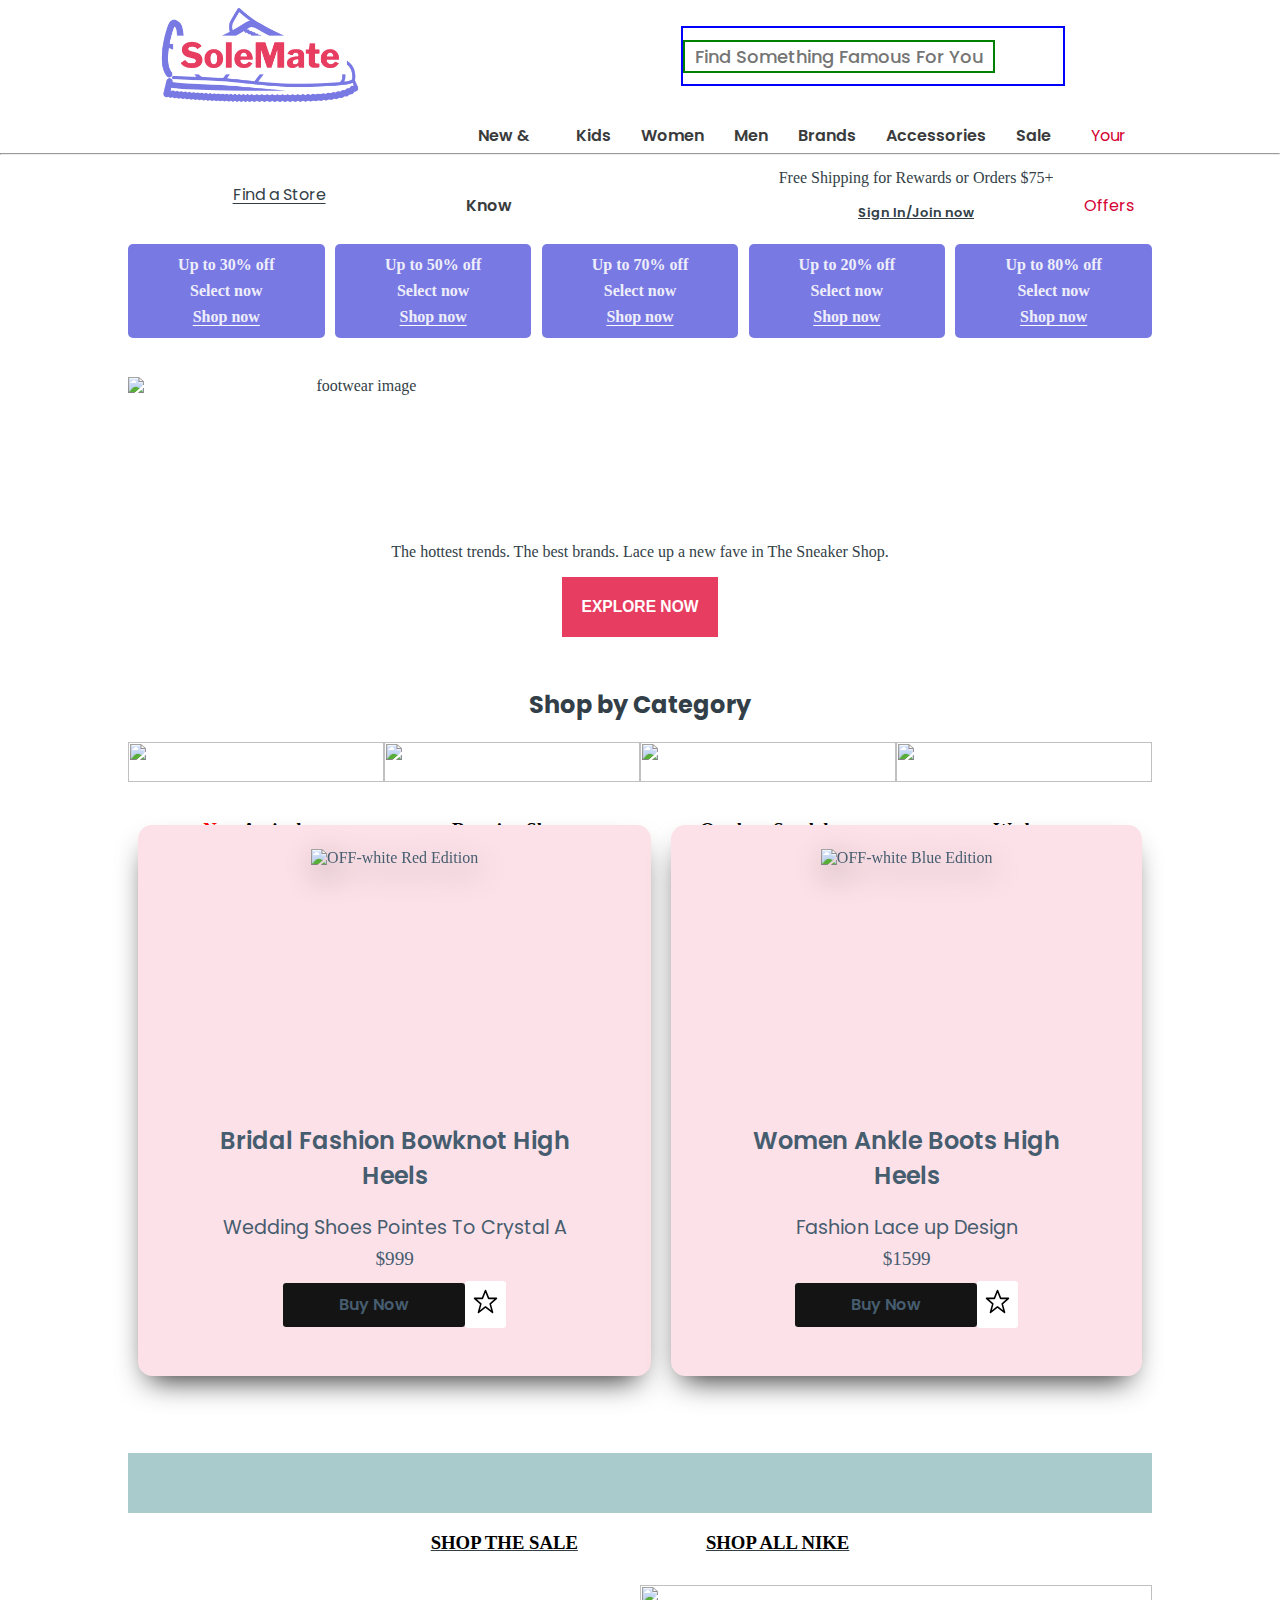
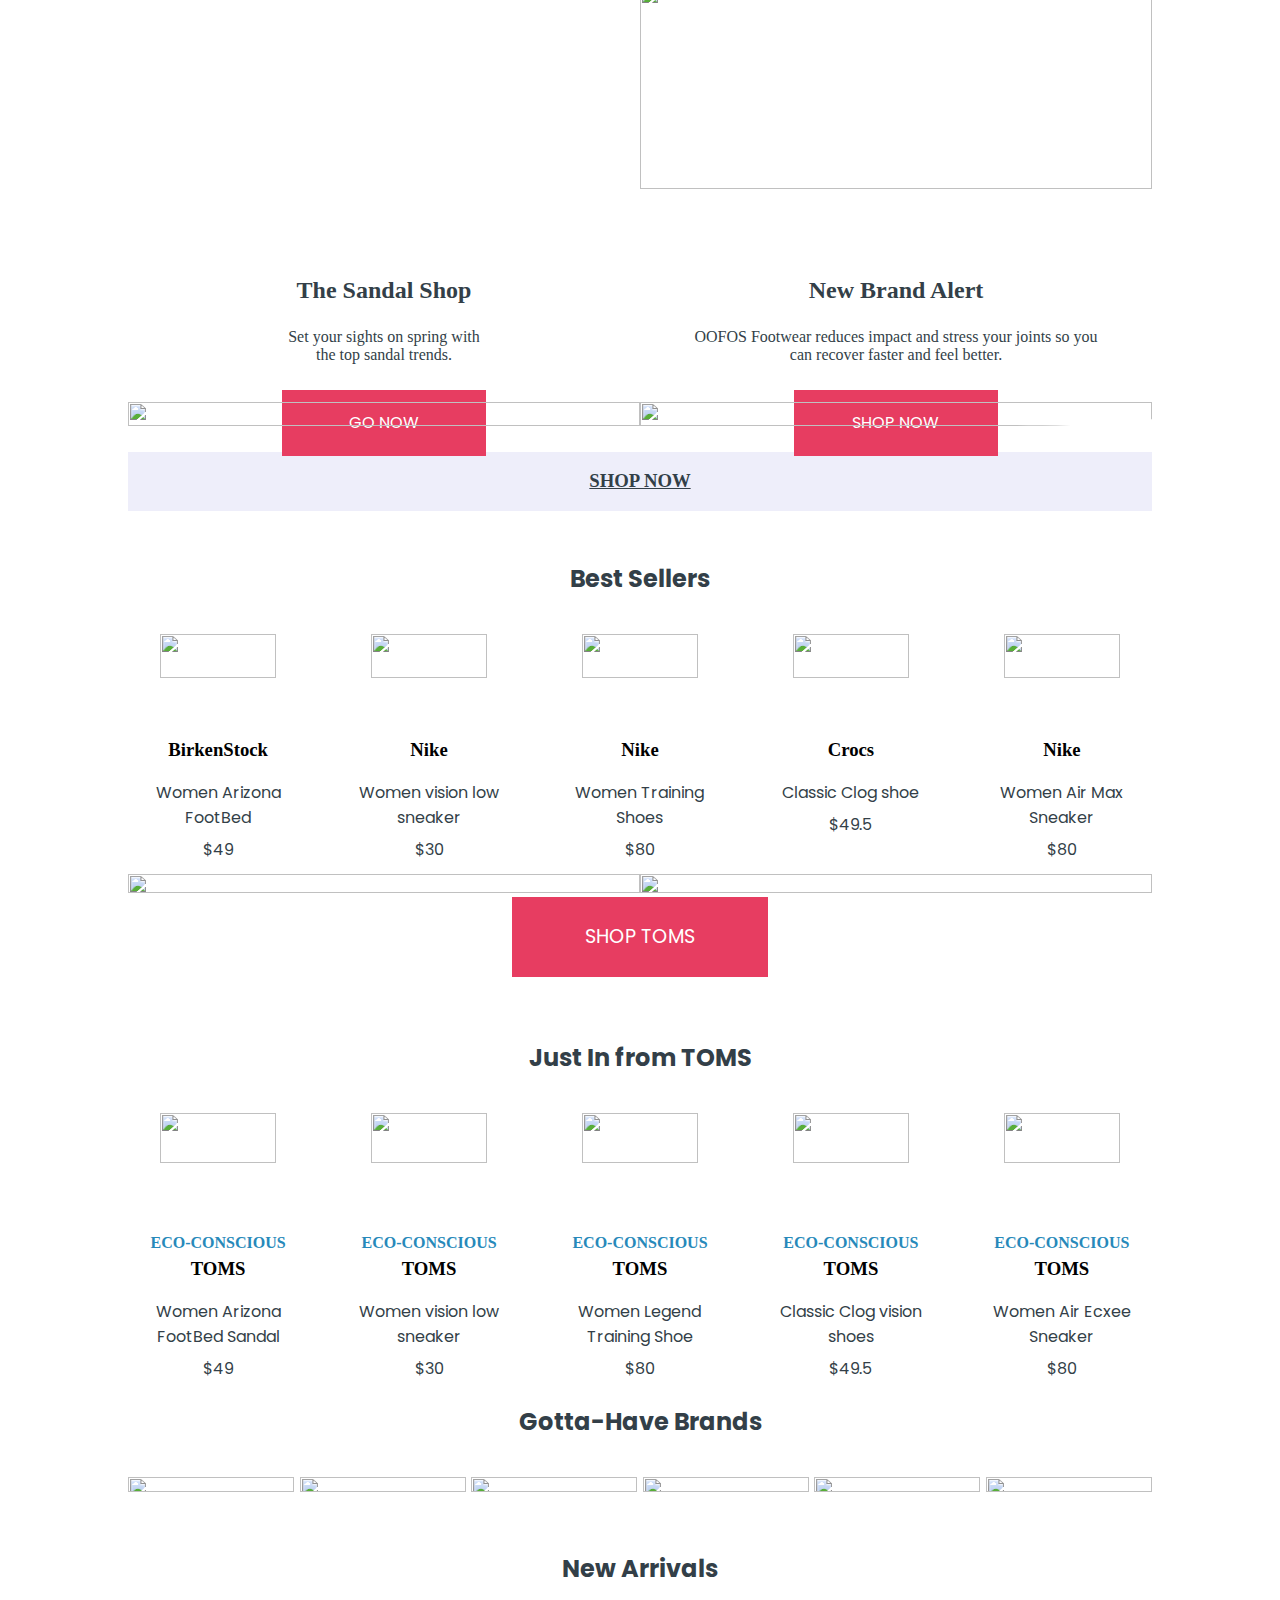
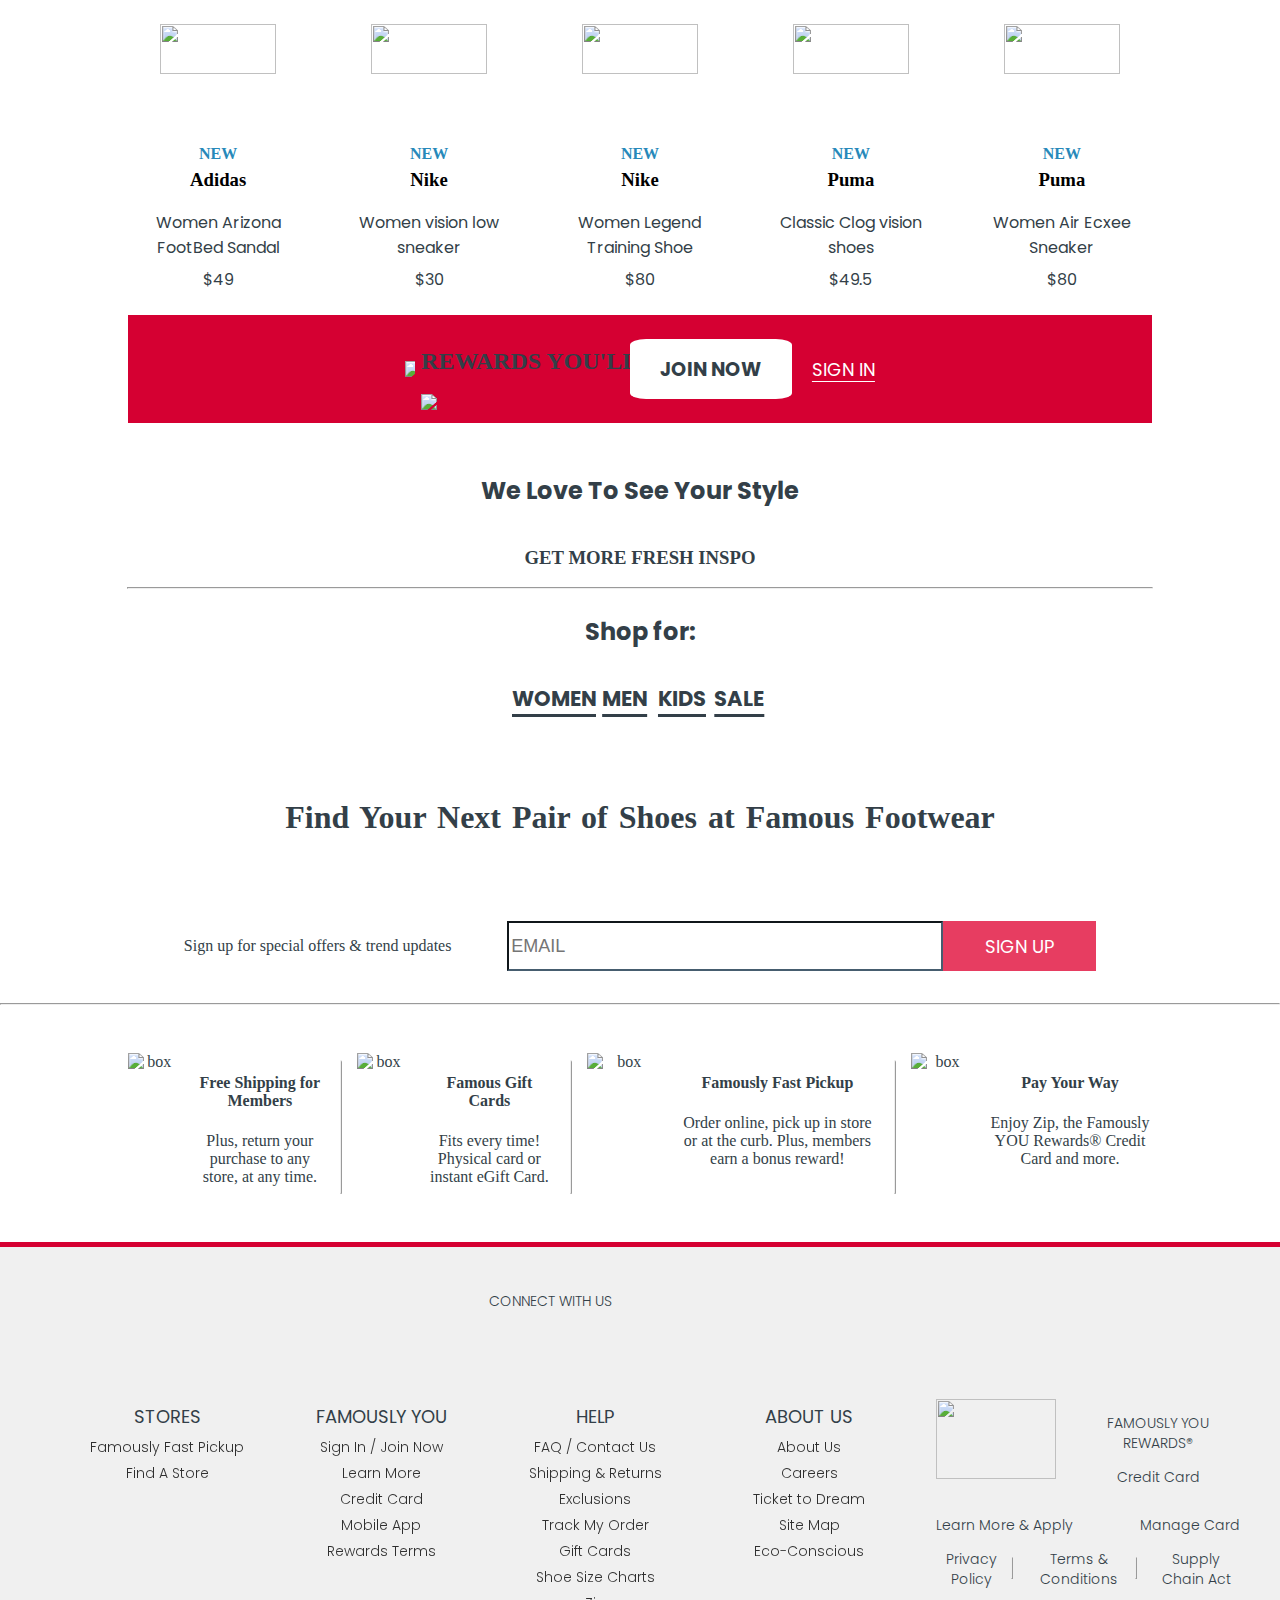
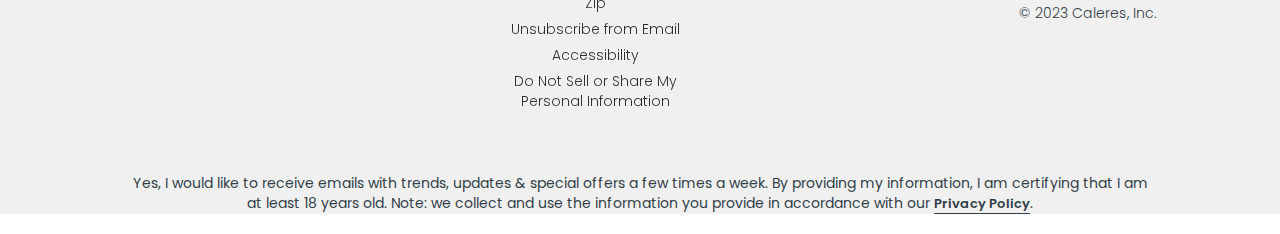
==== commit 8ce01f72: "y" ====
--- a/Frontend/index.html
+++ b/Frontend/index.html
@@ -6,9 +6,14 @@
   <meta http-equiv="X-UA-Compatible" content="IE=edge">
   <meta name="viewport" content="width=device-width, initial-scale=1.0">
   <title>FAMOUS FOOTWEAR</title>
-  <link rel="stylesheet" href="../CSS/style.css">
-  <link rel="stylesheet" href="../CSS/navbar.css">
-  <link rel="stylesheet" href="../CSS/newfooter.css">
+  <link rel="stylesheet" href="./CSS/style.css">
+  <link rel="stylesheet" href="./CSS/navbar.css">
+  <link rel="stylesheet" href="./CSS/newfooter.css">
+
+  <script src="https://kit.fontawesome.com/4c52a2fab3.js" crossorigin="anonymous"></script>
+  <link rel="stylesheet" href="https://cdnjs.cloudflare.com/ajax/libs/font-awesome/6.0.0-beta2/css/all.min.css"
+    integrity="sha512-YWzhKL2whUzgiheMoBFwW8CKV4qpHQAEuvilg9FAn5VJUDwKZZxkJNuGM4XkWuk94WCrrwslk8yWNGmY1EduTA=="
+    crossorigin="anonymous" referrerpolicy="no-referrer" />
   <link rel="stylesheet" href="https://cdnjs.cloudflare.com/ajax/libs/font-awesome/6.0.0-beta2/css/all.min.css"
     integrity="sha512-YWzhKL2whUzgiheMoBFwW8CKV4qpHQAEuvilg9FAn5VJUDwKZZxkJNuGM4XkWuk94WCrrwslk8yWNGmY1EduTA=="
     crossorigin="anonymous" referrerpolicy="no-referrer" />
@@ -21,20 +26,29 @@
   .zoom:hover {
     transform: scale(1.5);
   }
+
+  .logo img {
+    /* border: 2px solid darkblue; */
+    width: 100%;
+    /* margin: 1rem 0 1rem 0; */
+    margin-bottom: 0.7rem;
+  }
 </style>
 
 <body>
   <nav>
     <div class="wrapper">
-      <div class="logo"><a href="index.html"><img src="../images/logo.png"></a></div>
+      <div class="logo"><a href="index.html"><img src="./images/logo (1).png"></a></div>
       <input type="radio" name="slider" id="menu-btn">
       <input type="radio" name="slider" id="close-btn">
       <div id="combine">
         <div id="upper">
 
-          <a href="NewandNow.html">
-            <div class="add"><input id="inputtag" placeholder="Find Something Famous For You"><i
-                class="fa-solid fa-magnifying-glass"></i></div>
+          <a href="./HTML/NewandNow.html">
+            <div class="add" style="border: 2px solid blue;"><input id="inputtag" style="border: 2px solid green;"
+                placeholder="Find Something Famous For You">
+              <i class="fa-solid fa-magnifying-glass"></i>
+            </div>
           </a>
 
           <a href=""><i class="fa-solid fa-user"></i></a>
@@ -48,7 +62,7 @@
 
           <!-- new and know -->
           <li>
-            <a href="NewandNow.html" class="desktop-item">New & Know</a>
+            <a href="./HTML/NewandNow.html" class="desktop-item">New & Know</a>
             <!-- <input type="checkbox" id="showMega"> -->
             <!-- <label for="showMega" class="mobile-item">New & Know</label> -->
             <div class="mega-box">
@@ -57,14 +71,14 @@
                 <div class="row">
                   <header>Spotlight On</header>
                   <ul class="mega-links">
-                    <li><a href="NewandNow.html">New Arrivals</a></li>
-                    <li><a href="NewandNow.html">Eco-Conscious Styles</a></li>
-                    <li><a href="NewandNow.html">Spring Loafers</a></li>
+                    <li><a href="./HTML/NewandNow.html">New Arrivals</a></li>
+                    <li><a href="./HTML/NewandNow.html">Eco-Conscious Styles</a></li>
+                    <li><a href="./HTML/NewandNow.html">Spring Loafers</a></li>
                   </ul>
                   <header>Shop by Occasion</header>
                   <ul class="mega-links">
-                    <li><a href="NewandNow.html">Weddings & Events</a></li>
-                    <li><a href="NewandNow.html">Beach Getaway</a></li>
+                    <li> <a href="./HTML/NewandNow.html">Weddings & Events</a></li>
+                    <li> <a href="./HTML/NewandNow.html">Beach Getaway</a></li>
                   </ul>
                 </div>
                 <!-- 2nd div -->
@@ -529,7 +543,7 @@
     </div>
     <div class="sign">
       <p>Free Shipping for Rewards or Orders $75+</p>
-      <h4 id="signintag"><a id="usernamedisplay" href="signupPage.html">Sign In/Join now</a></h4>
+      <h4 id="signintag"><a id="usernamedisplay" href="./HTML/signup.html">Sign In/Join now</a></h4>
     </div>
   </div>
 
@@ -537,57 +551,57 @@
     <div class="slideshow">
 
       <div class="carousel-cell">
-        <a href="NewandNow.html">
+        <a href="./HTML/NewandNow.html">
           <h3>Up to 30% off </h3>
         </a>
         <a href="pruduct_details.html">
           <h3>Select now</h3>
         </a>
-        <a href="NewandNow.html">
+        <a href="./HTML/NewandNow.html">
           <h3>Shop now</h3>
         </a>
       </div>
       <div class="carousel-cell">
-        <a href="NewandNow.html">
+        <a href="./HTML/NewandNow.html">
           <h3>Up to 50% off</h3>
         </a>
         <a href="pruduct_details.html">
           <h3>Select now</h3>
         </a>
-        <a href="NewandNow.html">
+        <a href="./HTML/NewandNow.html">
           <h3>Shop now</h3>
         </a>
       </div>
       <div class="carousel-cell">
-        <a href="NewandNow.html">
+        <a href="./HTML/NewandNow.html">
           <h3>Up to 70% off</h3>
         </a>
         <a href="pruduct_details.html">
           <h3>Select now</h3>
         </a>
-        <a href="NewandNow.html">
+        <a href="./HTML/NewandNow.html">
           <h3>Shop now</h3>
         </a>
       </div>
       <div class="carousel-cell">
-        <a href="NewandNow.html">
+        <a href="./HTML/NewandNow.html">
           <h3>Up to 20% off</h3>
         </a>
         <a href="pruduct_details.html">
           <h3>Select now</h3>
         </a>
-        <a href="NewandNow.html">
+        <a href="./HTML/NewandNow.html">
           <h3>Shop now</h3>
         </a>
       </div>
       <div class="carousel-cell">
-        <a href="NewandNow.html">
+        <a href="./HTML/NewandNow.html">
           <h3>Up to 80% off</h3>
         </a>
         <a href="pruduct_details.html">
           <h3>Select now</h3>
         </a>
-        <a href="NewandNow.html">
+        <a href="./HTML/NewandNow.html">
           <h3>Shop now</h3>
         </a>
       </div>
@@ -733,7 +747,7 @@
       <h3>New Brand Alert</h3>
       <p>OOFOS Footwear reduces impact and stress your
         joints so you can recover faster and feel better.</p>
-      <button><a href="women.html">SHOP OOFOS</a></button>
+      <button><a href="women.html">SHOP NOW</a></button>
     </div>
   </div>
 
@@ -932,7 +946,7 @@
       <a href="wishlist.html"><i class="fa-regular fa-heart"></i></a>
       <a href="men.html"><img class="zoom"
           src="https://www.famousfootwear.com/blob/product-images/20000/41/50/0/41500_pair_medium.jpg" alt=""></a>
-      <a href="NewandNow.html">
+      <a href="./HTML/NewandNow.html">
         <h4>NEW</h4>
       </a>
       <a href="adidas.html">
@@ -945,7 +959,7 @@
       <a href="wishlist.html"><i class="fa-regular fa-heart"></i></a>
       <a href="men.html"><img class="zoom"
           src="https://www.famousfootwear.com/blob/product-images/20000/38/33/0/38330_pair_medium.jpg" alt=""></a>
-      <a href="NewandNow.html">
+      <a href="./HTML/NewandNow.html">
         <h4>NEW</h4>
       </a>
       <a href="nike.html">
@@ -958,7 +972,7 @@
       <a href="wishlist.html"><i class="fa-regular fa-heart"></i></a>
       <a href="men.html"><img class="zoom"
           src="https://www.famousfootwear.com/blob/product-images/20000/46/06/3/46063_pair_medium.jpg" alt=""></a>
-      <a href="NewandNow.html">
+      <a href="./HTML/NewandNow.html">
         <h4>NEW</h4>
       </a>
       <a href="nike.html">
@@ -971,7 +985,7 @@
       <a href="wishlist.html"><i class="fa-regular fa-heart"></i></a>
       <a href="men.html"><img class="zoom"
           src="https://www.famousfootwear.com/blob/product-images/20000/38/09/9/38099_pair_medium.jpg" alt=""></a>
-      <a href="NewandNow.html">
+      <a href="./HTML/NewandNow.html">
         <h4>NEW</h4>
       </a>
       <a href="puma.html">
@@ -984,7 +998,7 @@
       <a href="wishlist.html"><i class="fa-regular fa-heart"></i></a>
       <a href="men.html"><img class="zoom"
           src="https://www.famousfootwear.com/blob/product-images/20000/38/10/0/38100_pair_medium.jpg" alt=""></a>
-      <a href="NewandNow.html">
+      <a href="./HTML/NewandNow.html">
         <h4>NEW</h4>
       </a>
       <a href="puma.html">
@@ -1168,4 +1182,4 @@
 </body>
 
 </html>
-<script src="./JS/index.js"></script>+<script src="../JS/index.js"></script>--- a/Frontend/CSS/style.css
+++ b/Frontend/CSS/style.css
@@ -0,0 +1,1559 @@
+@import url('https://fonts.googleapis.com/css2?family=Poppins:wght@600&display=swap');
+
+body {
+    margin: auto;
+    text-align: center;
+    justify-content: center;
+    color: #333f48;
+    max-width: 100%;
+
+}
+
+/* for styling images--------------------------------------------- */
+.container {
+    --dark-color-lighten: #f2f5ff;
+    --red-card: #fde1e8;
+    --blue-card: #fde1e8;
+    --btn: #141414;
+    --btn-hover: #3a3a3a;
+    --text: #465d6f;
+}
+
+/*===== RESET =====*/
+.container .bttn::before,
+::after {
+    margin: 0;
+    padding: 0;
+    box-sizing: border-box;
+}
+
+
+.container button {
+    font-family: 'Poppins', sans-serif;
+    display: inline-block;
+    border: none;
+    outline: none;
+    border-radius: 0.2rem;
+    color: var(--text);
+    cursor: pointer;
+}
+
+.container a {
+    text-decoration: none;
+}
+
+.container img {
+    max-width: 100%;
+    max-height: 100%;
+
+    user-select: none;
+
+}
+
+/*===== CARD =====*/
+.container {
+    height: 100%;
+    width: 80%;
+    margin: auto;
+    display: flex;
+    align-items: center;
+    justify-content: center;
+    margin-bottom: 6%;
+}
+
+.container section {
+    width: fit-content;
+    height: fit-content;
+    margin-left: 10px;
+    margin-right: 10px;
+}
+
+.card {
+    position: relative;
+    padding: 3rem;
+    width: 40%;
+    height: 100%;
+    gap: 2%;
+    box-shadow: -1px 15px 30px -12px rgb(32, 32, 32);
+    border-radius: 0.9rem;
+    background-color: var(--red-card);
+    color: var(--text);
+    cursor: pointer;
+
+}
+
+.card-blue {
+    background: var(--blue-card);
+}
+
+.product-image {
+    height: 230px;
+    width: 100%;
+    transform: translate(0, -1.5rem);
+    transition: transform 500ms ease-in-out;
+    filter: drop-shadow(5px 10px 15px rgba(8, 9, 13, 0.4));
+}
+
+.product-info {
+    text-align: center;
+}
+
+.card:hover .product-image {
+    transform: translate(-1.5rem, -7rem) rotate(-20deg);
+}
+
+.product-info h2 {
+    font-size: 1.5rem;
+    font-weight: 600;
+    font-family: 'Poppins', sans-serif;
+}
+
+.product-info p {
+    margin: 0.4rem;
+    font-size: 1.2rem;
+    font-weight: 400;
+    font-family: 'Poppins', sans-serif;
+}
+
+.price {
+    font-size: 1.2rem;
+    font-weight: 500;
+}
+
+.bttn {
+    display: flex;
+    justify-content: center;
+    align-items: center;
+    margin-top: 0.7rem;
+}
+
+.buy-btn {
+    background-color: var(--btn);
+    padding: 0.6rem 3.5rem;
+    font-weight: 600;
+    font-size: 1rem;
+    transition: 300ms ease;
+}
+
+.buy-btn:hover {
+    background-color: var(--btn-hover);
+}
+
+.fav {
+    box-sizing: border-box;
+    background: #fff;
+    padding: 0.5rem 0.5rem;
+    border: 1px solid#000;
+    display: grid;
+    place-items: center;
+}
+
+.svg {
+    height: 25px;
+    width: 25px;
+    fill: #fff;
+    transition: all 500ms ease;
+}
+
+.fav:hover .svg {
+    fill: #000;
+}
+
+/* image styling complete
+now starting+++++++++++++++++++++++++++++++++++++++ */
+
+hr {
+    color: grey;
+
+}
+
+a {
+    text-decoration: none;
+    color: black;
+}
+
+
+.signin {
+    display: flex;
+    align-items: start;
+    justify-content: space-around;
+
+}
+
+.sign1 {
+    display: flex;
+    align-items: start;
+}
+
+.signin i {
+    font-size: x-large;
+    padding-right: 6px;
+}
+
+#signintag {
+    text-decoration: underline;
+    text-decoration-style: solid;
+    margin-top: 0.5%;
+
+}
+
+#signintag>a {
+    color:
+        #333f48;
+    font-family: 'Poppins', sans-serif;
+    font-size: small;
+    font-weight: 600;
+
+}
+
+.sign>p {
+    margin-top: 2%;
+}
+
+.signin>div>p>a {
+    font-family: 'Poppins', sans-serif;
+    text-decoration: underline;
+    color:
+        #333f48;
+    text-decoration-style: solid;
+    text-underline-offset: 20%;
+}
+
+#explore {
+    background-color: rgb(231, 61, 97);
+    color: white;
+    padding: 5px 20px;
+    border-color: none;
+    border: none;
+}
+
+button~h2 {
+    margin-top: 50px;
+    color: #333f48;
+    font-family: 'Poppins', sans-serif;
+}
+
+#category {
+    margin: auto;
+    width: 80%;
+    display: grid;
+    width: 80%;
+    grid-template-columns: repeat(4, 1fr);
+}
+
+#category>div>a>img {
+    display: flex;
+    width: 100%;
+    height: 70%
+}
+
+#selectnike {
+    display: flex;
+    background-color: #a9cbcc;
+    margin: auto;
+    width: 80%;
+    max-height: 15%;
+    align-items: center;
+    justify-content: center;
+    padding-top: 20px;
+    padding-bottom: 20px;
+    border: none;
+
+}
+
+#selectnike>img {
+    display: flex;
+
+    width: 20%;
+    padding: 10px;
+}
+
+#shop {
+    display: flex;
+    justify-content: center;
+    gap: 10%;
+    text-decoration: underline;
+    margin-bottom: 1%;
+}
+
+#videomash {
+    display: grid;
+    width: 80%;
+    grid-template-columns: repeat(2, 1fr);
+    margin: auto;
+
+    gap: 0px;
+}
+
+#videomash2>img {
+    display: flex;
+
+    height: 76%;
+    width: 100%;
+}
+
+#videomash2>p,
+#videomash1>p {
+    margin: auto;
+    text-align: center;
+    width: 80%;
+    margin-bottom: 5%;
+}
+
+#videomash1>p {
+    margin: auto;
+    text-align: center;
+    width: 40%;
+    margin-bottom: 5%;
+}
+
+#videomash1>video {
+    display: flex;
+    height: 76%;
+    width: 100%;
+}
+
+#videomash>div>button {
+    background-color: rgb(231, 61, 97);
+    width: 40%;
+    padding: 4% 4%;
+    border-color: none;
+    font-family: 'Poppins', sans-serif;
+    border: none;
+}
+
+#videomash>div>button>a {
+    font-size: medium;
+    font-family: 'Poppins', sans-serif;
+    color: white;
+}
+
+#videomash>div>h3 {
+    font-weight: bolder;
+    font-size: x-large;
+}
+
+.wrapper2 {
+    height: 50%;
+}
+
+.wrapper2 .slideshow .carousel-cell {
+    white-space: nowrap;
+}
+
+.slideshow {
+    display: grid;
+    grid-template-columns: repeat(5, 1fr);
+    gap: 1%;
+    width: 80%;
+    margin: auto;
+    /* height: 30%; */
+}
+
+.carousel-cell {
+    /* background-color:#333f48; */
+    background-color: rgb(121, 121, 228);
+    padding-bottom: 0.05%;
+    padding-top: 0.03%;
+    margin-bottom: 0.5%;
+    line-height: 10px;
+    border-radius: 5px;
+
+}
+
+.carousel-cell>a>h3 {
+    color: #eeeefa;
+    font-size: medium;
+}
+
+.carousel-cell>a+a+a {
+    text-decoration: underline;
+    text-decoration-color: white;
+    text-decoration-style: solid;
+    text-underline-offset: 20%;
+
+}
+
+
+#selectwomenstyle {
+    display: flex;
+    width: 80%;
+    justify-content: center;
+    align-items: center;
+    align-content: center;
+    margin: auto;
+    background-color: #eeeefa;
+
+}
+
+#selectwomenstyle>div>img {
+    display: flex;
+    width: 50%;
+}
+
+#selectwomenstyle>div>a {
+    text-decoration: underline;
+    color: #333f48;
+}
+
+#selectwomenstyle~h2 {
+    margin-bottom: 3%;
+}
+
+.bestseller {
+    display: grid;
+    grid-template-columns: repeat(5, 1fr);
+    width: 80%;
+    margin: auto;
+    gap: 3%;
+}
+
+.bestseller>div {
+    margin-bottom: 15%;
+}
+
+.bestseller>div>a>img {
+    display: flex;
+    width: 80%;
+    height: 50%;
+    margin: auto;
+}
+
+.bestseller>div>p {
+    width: 80%;
+    margin: auto;
+
+    margin-bottom: 4%;
+    font-family: 'Poppins', sans-serif;
+}
+
+.bestseller i {
+    display: flex;
+    text-align: left;
+    color: #333f48;
+    font-weight: 100;
+}
+
+.bestseller>div>a>h4 {
+    color: #2789ba;
+    margin-bottom: -7%;
+}
+
+.bestseller+h2 {
+    margin-top: 5%;
+}
+
+#star-image {
+    width: 35%;
+    height: 5%;
+}
+
+#normal {
+    display: grid;
+    grid-template-columns: repeat(2, 1fr);
+    width: 80%;
+    margin: auto;
+    margin-top: 3%;
+}
+
+#normal>img {
+    display: flex;
+    height: 90%;
+    width: 100%;
+    margin: auto;
+}
+
+#normal+a>button {
+    background-color: rgb(231, 61, 97);
+    color: white;
+    width: 20%;
+    padding-top: 2%;
+    padding-bottom: 2%;
+    border-color: none;
+    border: none;
+    text-align: center;
+    font-size: larger;
+    font-family: 'Poppins', sans-serif;
+    margin-bottom: 1%;
+}
+
+
+
+.brand {
+    display: grid;
+    grid-template-columns: repeat(6, 1fr);
+    width: 80%;
+    margin: auto;
+    gap: 0.5%;
+    margin-bottom: 1%;
+}
+
+.brand>div>a>img {
+    display: flex;
+    height: 80%;
+    width: 100%;
+}
+
+
+#pink {
+    display: flex;
+    background-color: #d50032;
+    width: 80%;
+    justify-content: center;
+    margin: auto;
+    margin-top: 5%;
+    align-items: center;
+    padding-top: 1%;
+    padding-bottom: 1%;
+}
+
+#pink>div:nth-child(2)>h2 {
+    display: flex;
+    justify-content: flex-start;
+}
+
+#pink>div>img {
+    display: flex;
+    width: 60%;
+}
+
+#pink>div:nth-child(3) {
+    display: flex;
+    justify-content: space-between;
+    gap: 40%;
+    align-items: center;
+}
+
+#pink button {
+    font-family: 'Poppins', sans-serif;
+    background-color: white;
+    color: #333f48;
+    border: none;
+    width: max-content;
+    padding: 15% 30%;
+    border-radius: 10%;
+    font-weight: 650;
+    font-size: larger;
+    margin-left: -100%;
+}
+
+#pink>div>a~a {
+    font-family: 'Poppins', sans-serif;
+    text-decoration: underline;
+    color: white;
+    text-decoration-color: white;
+    text-decoration-style: solid;
+    text-underline-offset: 30%;
+    margin-left: -50%;
+    font-size: large;
+
+
+}
+
+
+#allcategory {
+    display: grid;
+    grid-template-columns: repeat(4, 1fr);
+    width: 20%;
+    margin: auto;
+    margin-top: -2%;
+    margin-bottom: 5%;
+}
+
+#allcategory a {
+    font-family: 'Poppins', sans-serif;
+    text-decoration: underline;
+    color: #333f48;
+    text-decoration-color: #333f48;
+    text-decoration-style: solid;
+    text-decoration-thickness: 15%;
+    text-underline-offset: 40%;
+    font-size: large;
+}
+
+h3+hr {
+    width: 80%;
+    margin-bottom: -2%;
+
+}
+
+#allcategory+h1 {
+    word-spacing: 3px;
+}
+
+#fash {
+    display: flex;
+    width: 80%;
+
+    margin: auto;
+    padding-top: 40px;
+    padding-bottom: 40px;
+    justify-content: center;
+    align-content: center;
+}
+
+#fash>div {
+    display: flex;
+    gap: 20px;
+
+}
+
+
+#fash img {
+
+    width: 60%;
+    height: 60%;
+
+}
+
+
+#fash hr {
+    transform: rotate(180deg);
+    margin-right: 15px;
+    margin-left: 15px;
+
+}
+
+#email {
+    width: 500px;
+
+    font-size: large;
+    border-color: #465d6f
+}
+
+#psb {
+    display: flex;
+    width: 80%;
+    margin: auto;
+    justify-content: space-evenly;
+    padding-top: 5%;
+}
+
+.k>button {
+    width: 30%;
+    background-color: rgb(231, 61, 97);
+    color: white;
+    font-size: large;
+    border: none;
+    font-family: 'Poppins', sans-serif;
+}
+
+.k {
+    display: flex;
+}
+
+#psb+hr {
+    margin-top: 2.5%;
+}
+
+#connect {
+    display: flex;
+    gap: 3%;
+    justify-content: center;
+    align-items: center;
+}
+
+#connect i {
+    font-size: x-large;
+    color: #333f48;
+}
+
+.change {
+    display: grid;
+    width: 80%;
+    grid-template-columns: repeat(2, 1fr);
+    width: 80%;
+    margin: auto;
+    margin-top: 3%;
+    padding: 0px;
+
+}
+
+.change img {
+    display: flex;
+
+    height: 90%;
+    width: 90%;
+
+}
+
+#video1st video {
+    display: flex;
+    height: 90%;
+
+    width: 100%;
+
+}
+
+.video-photo {
+    display: grid;
+    grid-template-columns: repeat(2, 1fr);
+    margin: auto;
+    width: 80%;
+
+    margin-top: 5%;
+    margin-bottom: 2%;
+}
+
+.video-photo img {
+    width: 100%;
+    height: 100%;
+}
+
+.video-photo img+img {
+    border-bottom-right-radius: 30%;
+}
+
+.fa-heart {
+
+    color: #d50032;
+    font-size: larger;
+    padding-right: 0px;
+    margin-right: 0px;
+}
+
+.logoutfunction {
+    font-size: 18px;
+    font-family: 'Poppins', sans-serif;
+    /* color:rgb(213,0,50); */
+    margin-left: 5%;
+    /* text-decoration: none; */
+    text-underline-offset: 20px;
+
+}
+
+@media (max-width:1200px) {
+    #videomash {
+        margin-bottom: -5%;
+
+    }
+
+    #videomash1>video {
+        display: flex;
+        height: 70%;
+        width: 100%;
+    }
+
+    #videomash2>img {
+        display: flex;
+        height: 70%;
+        width: 100%;
+    }
+
+    #videomash1 p,
+    #videomash2 p {
+        width: 100%;
+    }
+
+    #allcategory {
+        width: 30%;
+        margin: auto;
+        display: flex;
+        justify-content: space-between;
+
+    }
+
+    #pink {
+        margin-top: 70px;
+    }
+
+    #pink>div:nth-child(1)>img {
+        margin-left: 5%;
+    }
+
+    #pink>div:nth-child(2)>img {
+        width: 80%;
+        height: 40%;
+    }
+}
+
+@media (max-width: 900px) {
+
+    .bestseller {
+        grid-template-columns: repeat(3, 1fr);
+
+    }
+
+    .bestseller div {
+        margin-bottom: 30%;
+    }
+
+    .slideshow {
+        grid-template-columns: repeat(4, 1fr);
+    }
+
+    .change {
+        margin-top: 5%;
+    }
+
+    #videomash1>video {
+        display: flex;
+        height: 60%;
+        width: 100%;
+    }
+
+    #videomash2>img {
+        display: flex;
+        height: 60%;
+        width: 100%;
+
+    }
+
+    #videomash>div>button {
+        background-color: rgb(231, 61, 97);
+        width: 60%;
+        padding: 4% 4%;
+        border-color: none;
+        border: none;
+        font-family: 'Poppins', sans-serif;
+    }
+
+    #allcategory {
+        width: 40%;
+        margin: auto;
+        display: flex;
+        justify-content: space-between;
+
+    }
+
+    #pink {
+        display: flex;
+        background-color: #d50032;
+        width: 80%;
+        justify-content: center;
+        margin: auto;
+        margin-top: 4%;
+        align-items: center;
+        padding-top: 1%;
+        padding-bottom: 1%;
+    }
+
+    #pink>div:nth-child(2)>h2 {
+        display: flex;
+        justify-content: flex-start;
+        font-size: larger
+    }
+
+    #pink>div:nth-child(2)>img {
+        height: 65%;
+        width: 90%;
+    }
+
+    #pink>div:nth-child(1)>img {
+        display: flex;
+        width: 75%;
+        margin-left: 4px;
+    }
+
+    #pink>div:nth-child(3) {
+        display: flex;
+        justify-content: space-between;
+        gap: 40%;
+        align-items: center;
+    }
+
+    #pink button {
+
+        background-color: white;
+        color: #333f48;
+        border: none;
+        width: max-content;
+        padding: 8% 13%;
+        font-weight: 500;
+        font-family: 'Poppins', sans-serif;
+        font-size: medium;
+        margin-left: -100%;
+    }
+
+    #pink>div>a~a {
+        font-family: 'Poppins', sans-serif;
+        text-decoration: underline;
+        color: white;
+        text-decoration-color: white;
+        text-decoration-style: solid;
+        text-underline-offset: 30%;
+        margin-left: -50%;
+        font-size: large;
+
+
+    }
+
+    #selectwomenstyle {
+        display: grid;
+        width: 100%;
+
+        align-items: center;
+
+        margin: auto;
+        background-color: #eeeefa;
+    }
+
+    #selectwomenstyle>div>img {
+        margin-left: 10%;
+        margin-right: 10%;
+        width: 80%;
+    }
+
+    #selectwomenstyle>div>a {
+        text-decoration: underline;
+        color: #333f48;
+        font-size: 30px;
+        word-spacing: 4px;
+    }
+
+    #selectwomenstyle+h2 {
+        margin-bottom: 3%;
+    }
+
+    #fash {
+        display: flex;
+        flex-direction: column;
+        width: 80%;
+        margin: auto;
+        padding-top: 40px;
+        padding-bottom: 40px;
+    }
+
+    #fash img {
+        width: 25%;
+        height: 25%;
+        object-fit: cover;
+    }
+
+    #fash>div:nth-child(1)>img {
+        width: 20%;
+        height: 20%;
+        object-fit: cover;
+    }
+
+    #psb {
+        display: flex;
+        flex-wrap: wrap;
+    }
+
+    #email {
+        width: 100%;
+
+        font-size: large;
+        border-color: #465d6f
+    }
+
+    .k>button {
+        width: 30%;
+        background-color: rgb(231, 61, 97);
+        color: white;
+        font-size: medium;
+        border: none;
+        font-family: 'Poppins', sans-serif;
+    }
+
+    .k {
+        display: flex;
+    }
+
+    #psb+hr {
+        margin-top: 2.5%;
+    }
+}
+
+@media (max-width: 700px) {
+
+    /* imgage style one */
+    .container {
+        flex-direction: column;
+    }
+
+    .container img {
+        width: 80%;
+        height: 100%;
+    }
+
+    .container>section {
+        width: 80%;
+        height: 100%;
+        margin-bottom: 20%;
+    }
+
+    #videomash,
+    #normal,
+    .change {
+        grid-template-columns: repeat(1, 1fr);
+    }
+
+    .slideshow,
+    .brand {
+        grid-template-columns: repeat(4, 1fr);
+    }
+
+    #fash {
+        display: flex;
+        flex-direction: column;
+        width: 80%;
+        margin: auto;
+        padding-top: 40px;
+        padding-bottom: 40px;
+    }
+
+    /* body {
+        margin: auto;
+        text-align: center;
+        justify-content: center;
+
+        width: 100%;
+
+    } */
+
+    .bestseller div {
+        margin-bottom: 15%;
+    }
+
+    .bestseller {
+        padding-bottom: 10%;
+        margin-bottom: 10%;
+    }
+
+    #category {
+        grid-template-columns: repeat(2, 1fr);
+        margin-bottom: 5%;
+    }
+
+    #video1st video {
+        display: flex;
+        margin-left: -23px;
+    }
+
+    .change {
+        margin-top: 8%;
+    }
+
+    .bestseller>div>a>img {
+        height: 100px;
+        width: 130px;
+    }
+
+    #allcategory {
+        width: 50%;
+        margin: auto;
+        display: flex;
+        justify-content: space-between;
+
+    }
+
+    #pink {
+        display: grid;
+        width: 100%;
+    }
+
+    #pink>div:nth-child(2)>h2 {
+        display: flex;
+        justify-content: flex-start;
+        font-size: xx-large;
+        padding-left: 0px;
+    }
+
+    #pink>div>img {
+        display: flex;
+        width: 60%;
+    }
+
+    #pink button {
+        text-align: center;
+        background-color: white;
+        color: #333f48;
+        border: none;
+        width: 160px;
+        height: 45px;
+        font-family: 'Poppins', sans-serif;
+        border-radius: 10%;
+        font-weight: 500;
+        font-size: large;
+
+    }
+
+    #pink>div>a~a {
+        font-size: larger
+    }
+
+    #pink>div:nth-child(3) {
+        display: flex;
+        justify-content: space-evenly;
+        margin-top: 2%;
+    }
+
+    #selectwomenstyle {
+        margin-top: 10%;
+    }
+
+    #selectwomenstyle>div>img {
+        margin-left: 10%;
+        margin-right: 10%;
+        width: 80%;
+    }
+
+    #selectwomenstyle>div>a {
+        text-decoration: underline;
+        color: #333f48;
+        font-size: 30px;
+        word-spacing: 4px;
+    }
+
+    #selectwomenstyle+h2 {
+        margin-bottom: 3%;
+    }
+
+}
+
+
+@media (max-width: 520px) {
+    #psb {
+        flex-direction: column;
+    }
+
+    .bestseller,
+    .slideshow,
+    .brand {
+        grid-template-columns: repeat(3, 1fr);
+    }
+
+    .category {
+        grid-template-columns: repeat(2, 1fr);
+    }
+
+    #videomash,
+    #normal,
+    .change {
+        grid-template-columns: repeat(1, 1fr);
+    }
+
+    #fash {
+        display: flex;
+        flex-direction: column;
+        width: 80%;
+        margin: auto;
+        padding-top: 40px;
+        padding-bottom: 40px;
+    }
+
+    body {
+        margin: auto;
+        text-align: center;
+        justify-content: center;
+
+        width: 100%;
+
+    }
+
+    .bestseller div {
+        margin-bottom: 50%;
+    }
+
+    .bestseller {
+        padding-bottom: 10%;
+        margin-bottom: 10%;
+    }
+
+    #video1st video {
+        display: flex;
+        margin-left: -15px;
+    }
+
+    .change {
+        margin-top: 8%;
+    }
+
+    .bestseller>div>a>img {
+        height: 100px;
+        width: 130px;
+    }
+
+    #videomash>div {
+        margin-bottom: -5%;
+    }
+
+    #allcategory {
+        width: 60%;
+        margin: auto;
+        display: flex;
+        justify-content: space-between;
+
+    }
+
+    #pink {
+        display: grid;
+        width: 100%;
+    }
+
+    #pink>div:nth-child(2)>h2 {
+        display: flex;
+        justify-content: flex-start;
+        font-size: xx-large;
+        padding-left: 0px;
+    }
+
+    #pink>div:nth-child(1)>img {
+        display: flex;
+        width: 60%;
+    }
+
+    #pink>div:nth-child(2)>img {
+        display: flex;
+        width: 80%;
+        height: 70%
+    }
+
+    #pink button {
+        text-align: center;
+        background-color: white;
+        font-family: 'Poppins', sans-serif;
+        color: #333f48;
+        border: none;
+        width: 120px;
+        height: 30px;
+        margin-left: 4%;
+        border-radius: 10%;
+        font-weight: 500;
+        font-size: 17px;
+
+    }
+
+    #pink>div>a~a {
+        font-size: larger
+    }
+
+    #pink>div:nth-child(3) {
+        display: flex;
+        justify-content: space-evenly;
+        margin-top: 2%;
+        margin-bottom: 2%;
+    }
+
+    .signjoin {
+        margin-left: -25%;
+    }
+
+    #selectwomenstyle>div>img {
+        margin-left: 10%;
+        margin-right: 10%;
+        width: 80%;
+    }
+
+    #selectwomenstyle>div>a {
+        text-decoration: underline;
+        color: #333f48;
+        font-size: 24px;
+        word-spacing: 4px;
+    }
+
+    #selectwomenstyle+h2 {
+        margin-bottom: 3%;
+    }
+}
+
+@media (max-width: 400px) {
+
+    .bestseller,
+    .slideshow,
+    #category,
+    .brand {
+        grid-template-columns: repeat(2, 1fr);
+    }
+
+    #videomash,
+    #normal,
+    .change {
+        grid-template-columns: repeat(1, 1fr);
+    }
+
+    #fash {
+        display: flex;
+        flex-direction: column;
+        width: 80%;
+        margin: auto;
+        padding-top: 40px;
+        padding-bottom: 40px;
+    }
+
+    #psb {
+        flex-direction: column;
+    }
+
+    body {
+        margin: auto;
+        text-align: center;
+        justify-content: center;
+
+        width: 100%;
+
+    }
+
+    .bestseller div {
+        margin-bottom: 60%;
+    }
+
+    .bestseller {
+        padding-bottom: 5%;
+        margin-bottom: 10%;
+    }
+
+    #category {
+        margin-bottom: 15%;
+    }
+
+    .wrapper2 {
+        margin-bottom: 10%;
+        margin-top: 3%;
+    }
+
+    #video1st video {
+        display: flex;
+        margin-left: -12px;
+
+    }
+
+    #allcategory {
+        width: 80%;
+        margin: auto;
+        display: flex;
+        justify-content: space-between;
+
+    }
+
+    .bestseller>div>a>img {
+        height: 100px;
+        width: 130px;
+    }
+
+    #pink {
+        display: grid;
+        width: 100%;
+    }
+
+    #pink>div:nth-child(2)>h2 {
+        display: flex;
+        justify-content: flex-start;
+        font-size: x-large;
+        padding-left: 0px;
+    }
+
+    #pink>div:nth-child(1)>img {
+        display: flex;
+        width: 60%;
+    }
+
+    #pink>div:nth-child(2)>img {
+        display: flex;
+        width: 80%;
+        height: 70%
+    }
+
+    #pink button {
+        text-align: center;
+        background-color: white;
+        color: #333f48;
+        border: none;
+        width: 120px;
+        height: 30px;
+        margin-left: 4%;
+        border-radius: 10%;
+        font-weight: 500;
+        font-size: 15px;
+        font-family: 'Poppins', sans-serif;
+    }
+
+    #pink>div>a~a {
+        font-size: larger
+    }
+
+    #pink>div:nth-child(3) {
+        display: flex;
+        justify-content: space-evenly;
+        margin-top: 2%;
+        margin-bottom: 2%;
+    }
+
+    #selectwomenstyle {
+        margin-top: 10%;
+    }
+
+    #selectwomenstyle>div>img {
+        margin-left: 10%;
+        margin-right: 10%;
+        width: 80%;
+    }
+
+    #selectwomenstyle>div>a {
+        text-decoration: underline;
+        color: #333f48;
+        font-size: 24px;
+        word-spacing: 4px;
+    }
+
+    #selectwomenstyle+h2 {
+        margin-bottom: 3%;
+    }
+
+    #video-photo {
+        margin-top: 90%;
+    }
+
+    img {
+        width: 100%;
+    }
+}
+
+
+@media (max-width:300px) {
+
+    body {
+        width: 100%;
+    }
+
+    .bestseller,
+    .slideshow,
+    #videomash,
+    .change,
+    #normal,
+    #category,
+    .brand {
+        grid-template-columns: repeat(1, 1fr);
+    }
+
+    #psb {
+        flex-direction: column;
+    }
+
+    #fash {
+        display: flex;
+        flex-direction: column;
+        width: 80%;
+        margin: auto;
+        padding-top: 40px;
+        padding-bottom: 40px;
+    }
+
+    .bestseller div {
+        margin-bottom: 10%;
+    }
+
+    .bestseller {
+        padding-bottom: 20%;
+        margin-bottom: 50%;
+    }
+
+    .wrapper2 {
+        margin-bottom: 20%;
+        margin-top: 5%;
+    }
+
+    #video1st video {
+        display: flex;
+        margin-left: -10px;
+    }
+
+    #shop {
+        margin-top: 15%;
+    }
+
+    #videomash1 p {
+        margin-top: 10%;
+        margin-bottom: 5%;
+    }
+
+    #videomash {
+        gap: 8%;
+    }
+
+    #videomash2>button {
+
+        margin-bottom: 350px;
+    }
+
+    #normal+a>button {
+        background-color: rgb(231, 61, 97);
+        color: white;
+        width: 45%;
+        padding-top: 2%;
+        padding-bottom: 2%;
+        border-color: none;
+        border: none;
+        text-align: center;
+        font-size: larger;
+        font-family: 'Poppins', sans-serif;
+        margin-bottom: 1%;
+    }
+
+    .bestseller+h2 {
+        margin-bottom: 100%;
+        margin-top: 70%;
+
+    }
+
+    #pink {
+        display: grid;
+        width: 100%;
+    }
+
+    #pink>div:nth-child(2)>h2 {
+        display: flex;
+        justify-content: flex-start;
+        font-size: large;
+        padding-left: 0px;
+    }
+
+    #pink>div:nth-child(1)>img {
+        display: flex;
+        width: 60%;
+    }
+
+    #pink>div:nth-child(2)>img {
+        display: flex;
+        width: 100%;
+        height: 100%
+    }
+
+    #pink button {
+        text-align: center;
+        background-color: white;
+        color: #333f48;
+        border: none;
+        width: 100px;
+        height: 25px;
+        margin-left: 4%;
+        border-radius: 10%;
+        font-weight: 400;
+        font-size: 13px;
+        font-family: 'Poppins', sans-serif;
+    }
+
+    #pink>div>a~a {
+        font-size: larger
+    }
+
+    #pink>div:nth-child(3) {
+        display: flex;
+        justify-content: space-evenly;
+        margin-top: 2%;
+        margin-bottom: 2%;
+    }
+
+    #allcategory {
+        width: 100%;
+        margin: auto;
+        display: flex;
+        justify-content: space-between;
+
+    }
+
+    #allcategory+h1 {
+        font-size: medium;
+    }
+
+    #selectwomenstyle>div>a {
+        text-decoration: underline;
+        color: #333f48;
+        font-size: 18px;
+        word-spacing: 4px;
+    }
+
+
+}--- a/Frontend/CSS/navbar.css
+++ b/Frontend/CSS/navbar.css
@@ -0,0 +1,510 @@
+@import url('https://fonts.googleapis.com/css2?family=Poppins:wght@600&display=swap');
+
+
+a {
+  text-decoration: none;
+  color: black;
+}
+
+
+nav {
+  /* position: fixed; */
+  margin: auto;
+  z-index: 99;
+  width: 80%;
+  text-align: center;
+  background-color: white;
+  margin-top: 2%;
+  margin-bottom: 2%;
+}
+
+nav .wrapper {
+  position: relative;
+  max-width: 100%;
+  /* padding: 0px 30px; */
+  height: 70px;
+  line-height: 70px;
+  margin: auto;
+  display: flex;
+  align-items: center;
+  justify-content: space-between;
+
+}
+
+.wrapper .logo a {
+  color: #242526;
+
+  font-size: 30px;
+  font-weight: 600;
+  text-decoration: none;
+}
+
+.wrapper .nav-links {
+  display: inline-flex;
+  margin-bottom: -200px;
+  margin-top: 20px;
+}
+
+.nav-links li {
+  list-style: none;
+}
+
+.nav-links li a {
+
+  color: #3A3B3C;
+  text-decoration: none;
+  font-size: medium;
+  font-weight: 530;
+  padding: 9px 15px;
+  font-stretch: ultra-expanded;
+
+  font-family: 'Poppins', sans-serif;
+  border-radius: 5px;
+  transition: all 0.3s ease;
+}
+
+.nav-links li a:hover {
+
+  text-decoration: underline;
+}
+
+.nav-links .mobile-item {
+  display: none;
+}
+
+.nav-links .drop-menu {
+  position: absolute;
+  background-color: white;
+  width: 180px;
+  line-height: 10px;
+  top: 85px;
+  opacity: 0;
+  visibility: hidden;
+  box-shadow: 0 6px 10px rgba(0, 0, 0, 0.15);
+}
+
+.nav-links li:hover .drop-menu,
+.nav-links li:hover .mega-box {
+  transition: all 0.3s ease;
+  top: 47px;
+  opacity: 1;
+  visibility: visible;
+}
+
+.drop-menu li a {
+  width: 100%;
+  display: block;
+  padding: 0 0 0 15px;
+  font-weight: 400;
+  border-radius: 0px;
+}
+
+.mega-box {
+  position: absolute;
+  left: 0;
+  width: 100%;
+  background: white;
+  background-size: 100% 100%;
+  padding: 0 30px;
+  margin-top: 7%;
+  top: 85px;
+  opacity: 0;
+  visibility: hidden;
+}
+
+.mega-box .content {
+  background-color: white;
+  padding: 25px 20px;
+  display: flex;
+  width: 100%;
+  justify-content: space-between;
+  box-shadow: 0 6px 10px rgba(0, 0, 0, 0.15);
+}
+
+.mega-box .content .row {
+  width: calc(25% - 30px);
+  line-height: 30px;
+}
+
+.content .row img {
+  width: 100%;
+  height: 90%;
+  padding: 4px;
+  object-fit: cover;
+}
+
+.content .row header {
+  color: #333f48;
+  font-size: 20px;
+  font-weight: 500;
+}
+
+.content .row .mega-links {
+  margin-left: -40px;
+  border-left: 1px solid rgba(255, 255, 255, 0.09);
+}
+
+.row .mega-links li {
+  padding: 0 20px;
+}
+
+.row .mega-links li a {
+  padding: 0px;
+  padding: 0px 20px;
+  color: #333f48;
+  font-size: 17px;
+  display: block;
+}
+
+.wrapper .btn {
+  color: #fff;
+  font-size: 10px;
+  cursor: pointer;
+  display: none;
+}
+
+.wrapper .btn.close-btn {
+  position: absolute;
+  right: 30px;
+  top: 10px;
+}
+
+nav input {
+  display: none;
+}
+
+.body-text {
+  position: absolute;
+  top: 50%;
+  left: 50%;
+  transform: translate(-50%, -50%);
+  width: 100%;
+  text-align: center;
+  padding: 0 30px;
+}
+
+.body-text div {
+  font-size: 40px;
+  font-weight: 600;
+}
+
+#content {
+  display: grid;
+  grid-template-columns: repeat(5, 1fr);
+}
+
+#content img {
+  display: flex;
+  width: 180px;
+  height: 180px;
+
+}
+
+#upper {
+  display: flex;
+  justify-content: flex-end;
+  align-items: center;
+  align-content: center;
+  gap: 4%;
+  color: #333f48;
+  margin-top: 10%;
+  margin-bottom: -2%;
+  text-decoration: none;
+
+}
+
+#upper i {
+  font-size: x-large;
+  color: rgba(0, 0, 0, 0.696);
+
+}
+
+#upper>a:nth-child(1) {
+  width: 50%;
+  height: 70px;
+}
+
+.add {
+  display: flex;
+  align-items: center;
+  height: 80%;
+  width: 100%;
+  border: 2px solid;
+  border-color: #333f48;
+  color: #3A3B3C;
+}
+
+#inputtag {
+  display: flex;
+  width: 80%;
+  border: none;
+  font-size: large;
+  font-weight: 500;
+  outline: none;
+  text-decoration: none;
+  text-align: center;
+  border: white;
+  font-family: 'Poppins', sans-serif;
+
+}
+
+.logo img {
+  display: flex;
+  height: 200px;
+  width: 200px;
+}
+
+.desktop-item {
+
+  font-family: 'Poppins', sans-serif;
+  color:
+    #d50032;
+  font-size: medium;
+}
+
+.desktop-item:hover {
+  text-decoration: underline;
+}
+
+.row header {
+  font-family: 'Poppins', sans-serif;
+  font-size: xx-large;
+  font-weight: 900;
+}
+
+.sizebox>.mega-links {
+  display: grid;
+  grid-template-columns: repeat(4, 1fr);
+  text-decoration: underline;
+
+  color:
+    #333f48;
+  font-size: xx-large;
+  font-weight: 900;
+  text-decoration-style: solid;
+  text-underline-offset: 20%;
+}
+
+nav+hr {
+  margin-top: 4.5%;
+}
+
+.logoutfunction {
+  font-size: 18px;
+  font-family: 'Poppins', sans-serif;
+  /* color:rgb(213,0,50); */
+  margin-left: 5%;
+  /* text-decoration: none; */
+  text-underline-offset: 20px;
+
+}
+
+@media screen and (max-width:1106px) {
+  .nav-links li a {
+    font-size: 16px;
+    padding: 0px 8px;
+  }
+}
+
+@media screen and (max-width:982px) {
+  .nav-links li a {
+    font-size: 15px;
+    padding: 0px 8px;
+  }
+}
+
+@media screen and (max-width: 970px) {
+
+  .wrapper .btn {
+    display: block;
+  }
+
+  #upper>a>i {
+    visibility: hidden;
+
+  }
+
+
+  .wrapper .nav-links {
+    position: fixed;
+    height: 100vh;
+    width: 100%;
+    max-width: 350px;
+    top: 0;
+    left: -100%;
+    background: #242526;
+    display: block;
+    padding: 50px 10px;
+    line-height: 50px;
+    overflow-y: auto;
+    box-shadow: 0px 15px 15px rgba(0, 0, 0, 0.18);
+    transition: all 0.3s ease;
+  }
+
+  /* custom scroll bar */
+  ::-webkit-scrollbar {
+    width: 10px;
+  }
+
+  ::-webkit-scrollbar-track {
+    background: #242526;
+  }
+
+  ::-webkit-scrollbar-thumb {
+    background: #3A3B3C;
+  }
+
+  #menu-btn:checked~.nav-links {
+    left: 0%;
+  }
+
+  #menu-btn:checked~.btn.menu-btn {
+    display: none;
+  }
+
+  #close-btn:checked~.btn.menu-btn {
+    display: block;
+  }
+
+  .nav-links li {
+    margin: 15px 10px;
+  }
+
+  .nav-links li a {
+    padding: 0 20px;
+    display: block;
+    font-size: 20px;
+  }
+
+  .nav-links .drop-menu {
+    position: static;
+    opacity: 1;
+    top: 65px;
+    visibility: visible;
+    padding-left: 20px;
+    width: 100%;
+    max-height: 0px;
+    overflow: hidden;
+    box-shadow: none;
+    transition: all 0.3s ease;
+  }
+
+  #showDrop:checked~.drop-menu,
+  #showMega:checked~.mega-box {
+    max-height: 100%;
+  }
+
+  .nav-links .desktop-item {
+    display: none;
+  }
+
+  .nav-links .mobile-item {
+    display: block;
+    color: #f2f2f2;
+    font-size: 20px;
+    font-weight: 500;
+    padding-left: 20px;
+    cursor: pointer;
+    border-radius: 5px;
+    transition: all 0.3s ease;
+  }
+
+  .nav-links .mobile-item:hover {
+    background: #3A3B3C;
+  }
+
+  .drop-menu li {
+    margin: 0;
+  }
+
+  .drop-menu li a {
+    border-radius: 5px;
+    font-size: 18px;
+  }
+
+  .mega-box {
+    position: static;
+    top: 65px;
+    opacity: 1;
+    visibility: visible;
+    padding: 0 20px;
+    max-height: 0px;
+    overflow: hidden;
+    transition: all 0.3s ease;
+  }
+
+  .mega-box .content {
+    box-shadow: none;
+    flex-direction: column;
+    padding: 20px 20px 0 20px;
+  }
+
+  .mega-box .content .row {
+    width: 100%;
+    margin-bottom: 15px;
+    border-top: 1px solid rgba(255, 255, 255, 0.08);
+  }
+
+  .mega-box .content .row:nth-child(1),
+  .mega-box .content .row:nth-child(2) {
+    border-top: 0px;
+  }
+
+  .content .row .mega-links {
+    border-left: 0px;
+    padding-left: 15px;
+  }
+
+  .row .mega-links li {
+    margin: 0;
+  }
+
+  .content .row header {
+    font-size: 19px;
+  }
+
+  .upper {
+    display: flex;
+    align-items: center;
+  }
+}
+
+@media screen and (max-width:641px) {
+
+  .logo img {
+    height: 150px;
+    width: 150px;
+
+  }
+
+  .add {
+    visibility: hidden;
+  }
+
+  #upper>a>i {
+
+    visibility: visible;
+
+  }
+
+  .logo {
+    margin-left: -10%;
+    margin-right: -30%;
+  }
+}
+
+@media screen and(max-width:400px) {
+  .logo img {
+    height: 90px;
+    width: 90px;
+
+  }
+
+  .sign>p {
+    font-size: smaller;
+  }
+
+  #upper>a>i {
+    font-size: small;
+  }
+}--- a/Frontend/CSS/newfooter.css
+++ b/Frontend/CSS/newfooter.css
@@ -0,0 +1,308 @@
+@import url('https://fonts.googleapis.com/css2?family=Poppins:wght@600&display=swap');
+
+footer {
+  /* position: fixed; */
+  background: #f0f0f0;
+  width: 100%;
+  bottom: 0;
+  left: 0;
+  border-bottom: none;
+  text-decoration: none;
+  line-height: 20px;
+  border-top: 5px solid #d50032;
+
+
+
+
+}
+
+footer .content {
+  max-width: 1250px;
+  margin: auto;
+  padding: 30px 40px 40px 40px;
+}
+
+
+
+footer .content .link-boxes {
+  width: 100%;
+  display: flex;
+  justify-content: space-between;
+}
+
+footer .content .link-boxes .box {
+  width: calc(100% / 5 - 10px);
+}
+
+.content .link-boxes .box .link_name {
+  color: #333f48;
+  font-size: 18px;
+  font-weight: 400;
+  font-family: 'Poppins', sans-serif;
+  text-decoration: none;
+  margin-bottom: 10px;
+  position: relative;
+}
+
+.content .link-boxes .box li {
+  margin: 6px 0;
+  list-style: none;
+}
+
+.content .link-boxes .box li a {
+
+  color: black;
+
+  text-decoration: none;
+  opacity: 0.8;
+  transition: all 0.4s ease;
+  font-size: 14px;
+  font-weight: 300;
+  font-family: 'Poppins', sans-serif;
+}
+
+.content .link-boxes .box li a:hover {
+  opacity: 1;
+  text-decoration: underline;
+}
+
+.content .link-boxes .input-box {
+  margin-right: 55px;
+}
+
+.link-boxes .input-box input {
+  height: 40px;
+  width: calc(100% + 55px);
+  outline: none;
+  border: 2px solid #AFAFB6;
+  background: #140B5C;
+  border-radius: 4px;
+  padding: 0 15px;
+  font-size: 15px;
+  font-family: 'Poppins', sans-serif;
+  color: #fff;
+  margin-top: 5px;
+}
+
+.link-boxes .input-box input::placeholder {
+  color: #AFAFB6;
+  font-size: 16px;
+  font-family: 'Poppins', sans-serif;
+}
+
+.link-boxes .input-box input[type="button"] {
+  background: #fff;
+  color: #140B5C;
+  border: none;
+  font-size: 18px;
+  font-weight: 500;
+  font-family: 'Poppins', sans-serif;
+  margin: 4px 0;
+  opacity: 0.8;
+  cursor: pointer;
+  transition: all 0.4s ease;
+}
+
+.input-box input[type="button"]:hover {
+  opacity: 1;
+}
+
+footer .bottom-details {
+  width: 100%;
+  background: #0F0844;
+}
+
+footer .bottom-details .bottom_text {
+  max-width: 1250px;
+  margin: auto;
+  padding: 20px 40px;
+  display: flex;
+  justify-content: space-between;
+}
+
+.bottom-details .bottom_text span,
+.bottom-details .bottom_text a {
+  font-size: 14px;
+  font-weight: 300;
+  font-family: 'Poppins', sans-serif;
+  color: #fff;
+  opacity: 0.8;
+  text-decoration: none;
+}
+
+.prep {
+  width: 80%;
+  margin: auto;
+  color: #333f48;
+  font-size: 14px;
+  font-family: 'Poppins', sans-serif;
+  text-align: center;
+  margin-bottom: 20px;
+}
+
+#connect {
+  display: flex;
+  gap: 3%;
+  justify-content: center;
+  align-items: center;
+  margin-bottom: 60px;
+  text-decoration: none;
+}
+
+#connect i {
+  font-size: x-large;
+  font-family: 'Poppins', sans-serif;
+  text-decoration: none;
+  color: #333f48;
+
+}
+
+#connect p {
+  font-size: 14px;
+  font-weight: 300;
+  font-family: 'Poppins', sans-serif;
+  color: #333f48;
+  text-decoration: none;
+}
+
+#connect a:hover {
+  text-decoration: none;
+}
+
+.hey1 {
+  display: flex;
+  justify-content: center;
+  gap: 20px;
+}
+
+.box-input {
+  font-family: 'Poppins', sans-serif;
+  color: #333f48;
+  text-decoration: none;
+  font-size: 14px;
+  font-weight: 300;
+
+}
+
+.hey2 {
+  display: flex;
+  justify-content: space-between;
+}
+
+.hey3 {
+  display: flex;
+  justify-content: space-between;
+}
+
+.hey3 hr {
+  transform: rotate(180deg);
+  margin-right: 15px;
+  margin-left: 5px;
+  text-decoration: solid;
+  font-weight: 500;
+  font-size: larger;
+  font-family: 'Poppins', sans-serif;
+  text-decoration-line: solid;
+  text-decoration-thickness: inherit;
+  /* border:thick */
+  /* border: 2px; */
+  height: 20px;
+  /* width: 4px; */
+}
+
+.hey1>div>img {
+  display: flex;
+  height: 80px;
+  width: 120px;
+}
+
+.hey3+p {
+  text-align: center;
+}
+
+.image2 {
+  display: flex;
+  justify-content: center;
+}
+
+.linkblue a {
+  text-decoration: underline;
+  color: #333f48;
+  font-weight: 540;
+  text-underline-offset: 5px;
+  font-size: 13px;
+  font-family: 'Poppins', sans-serif;
+}
+
+@media (max-width:900px) {
+  footer .content .link-boxes {
+    flex-wrap: wrap;
+    justify-content: center;
+    margin: auto;
+  }
+
+  footer {
+    align-items: center;
+    margin: auto;
+  }
+
+  .content {
+    align-items: center;
+    justify-content: center;
+    margin: auto;
+  }
+}
+
+@media (max-width: 700px) {
+  footer {
+    position: relative;
+  }
+
+  .content .top .logo-details {
+    font-size: 26px;
+  }
+
+  .content .top .media-icons a {
+    height: 35px;
+    width: 35px;
+    font-size: 14px;
+    font-family: 'Poppins', sans-serif;
+    line-height: 35px;
+  }
+
+  footer .content .link-boxes .box {
+    width: calc(100% / 3 - 10px);
+  }
+
+  footer .content .link-boxes .input-box {
+    width: 60%;
+  }
+
+  .bottom-details .bottom_text span,
+  .bottom-details .bottom_text a {
+    font-size: 12px;
+    font-family: 'Poppins', sans-serif;
+  }
+}
+
+@media (max-width: 520px) {
+  footer::before {
+    top: 145px;
+  }
+
+  footer .content .top {
+    flex-direction: column;
+  }
+
+  .content .top .media-icons {
+    margin-top: 16px;
+  }
+
+  footer .content .link-boxes .box {
+    width: calc(100% / 2 - 10px);
+  }
+
+  footer .content .link-boxes .input-box {
+    width: 100%;
+  }
+}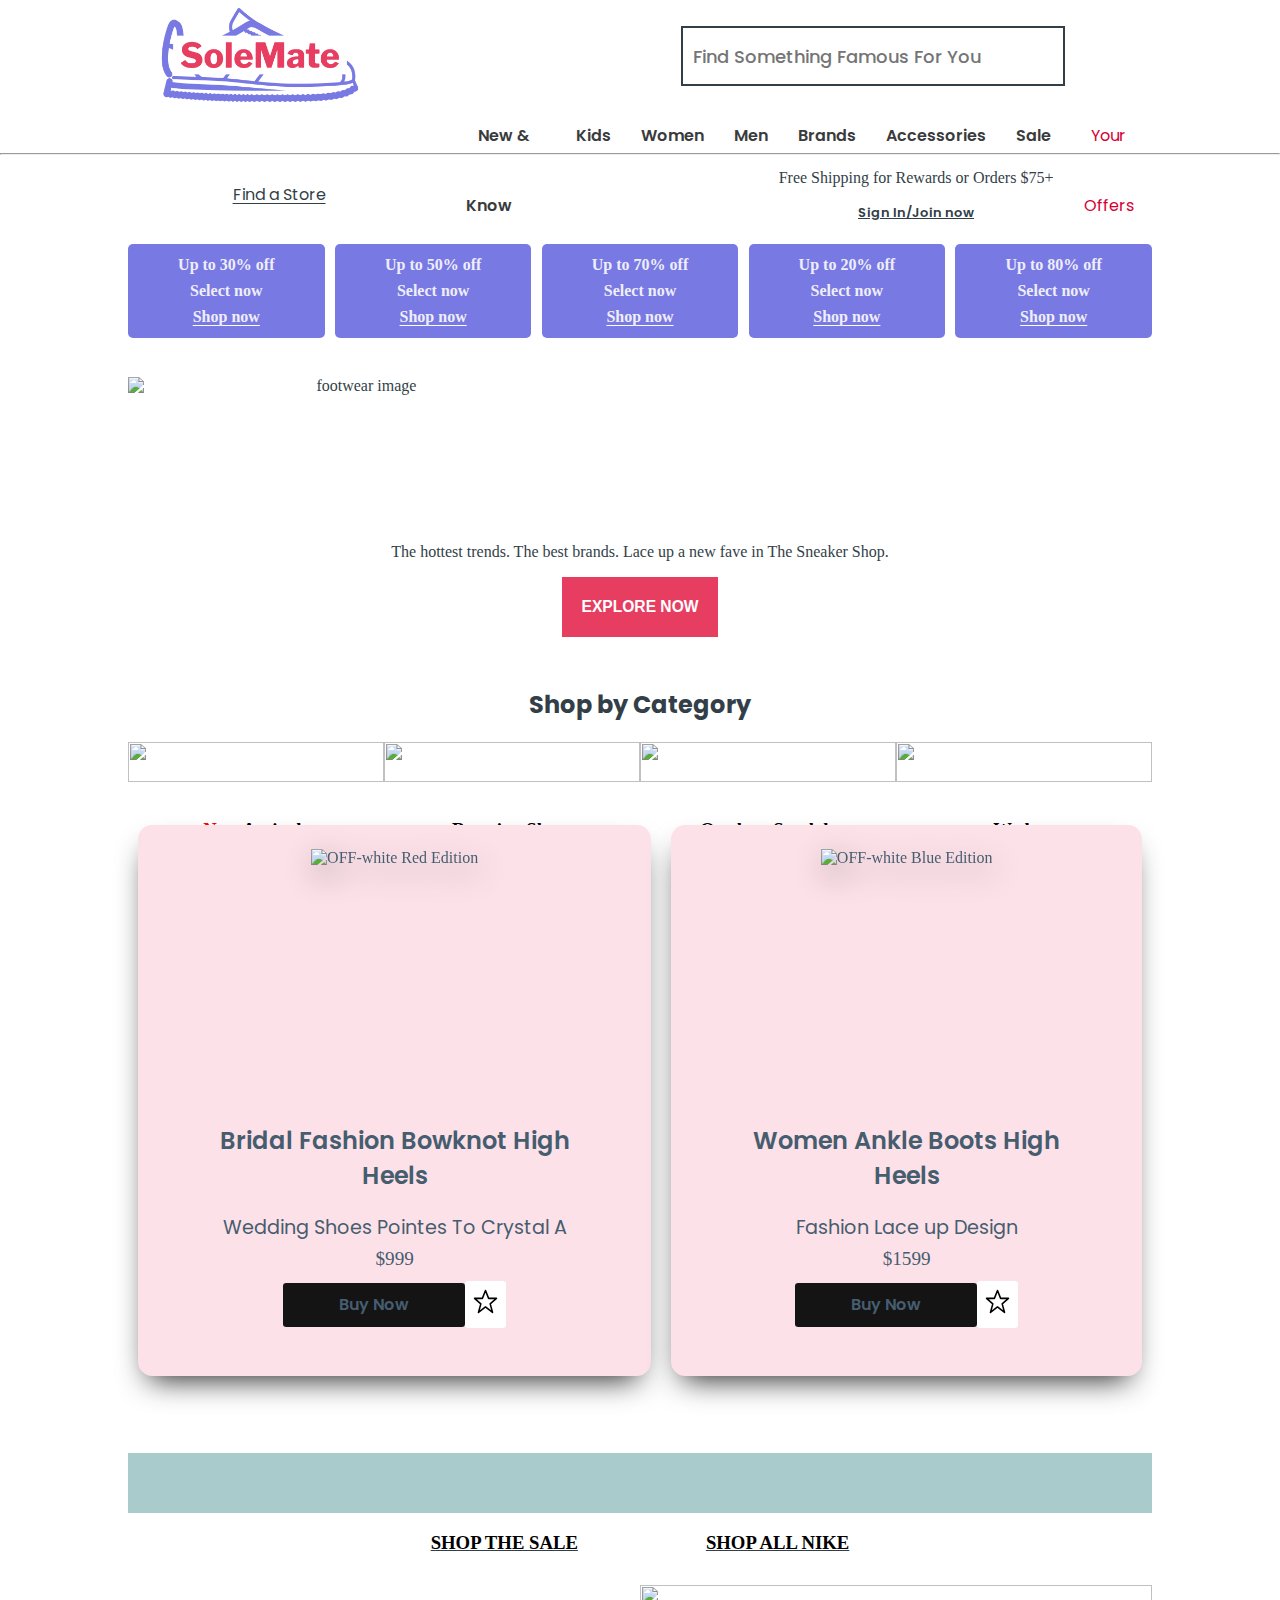
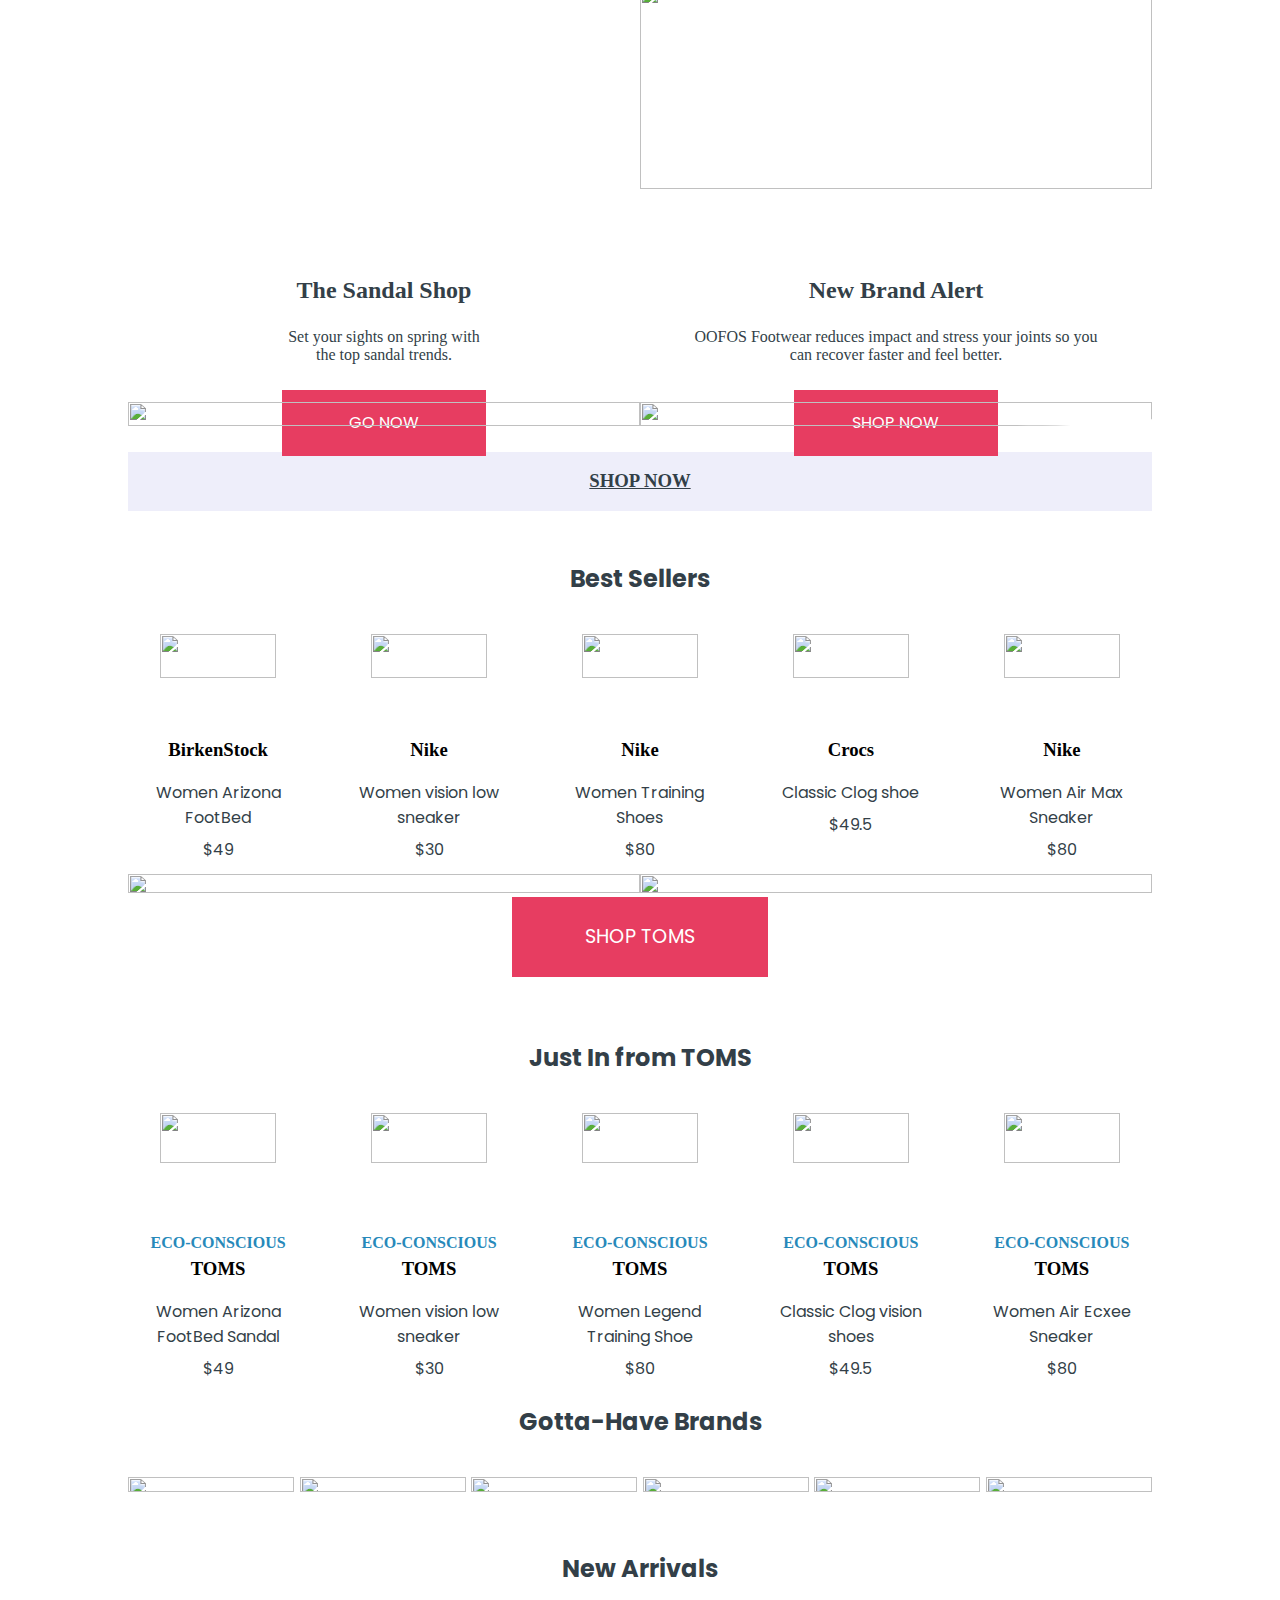
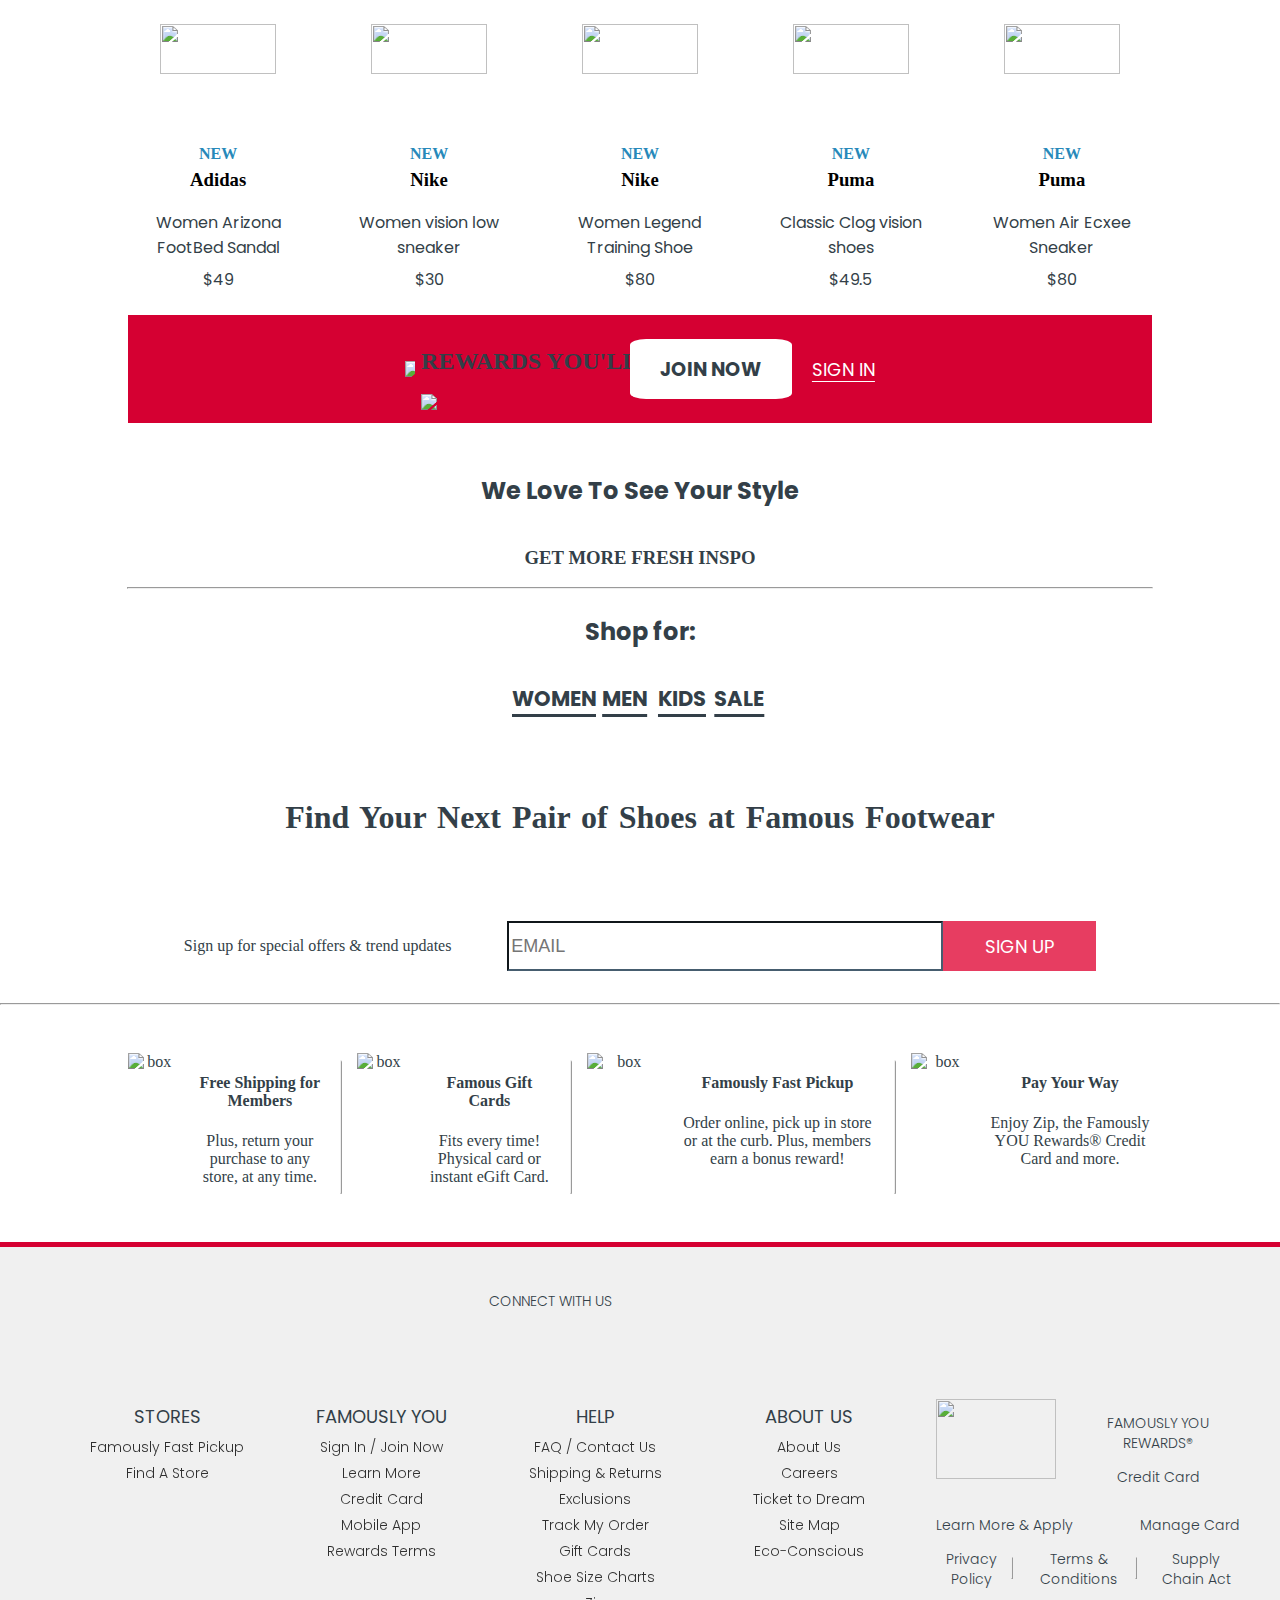
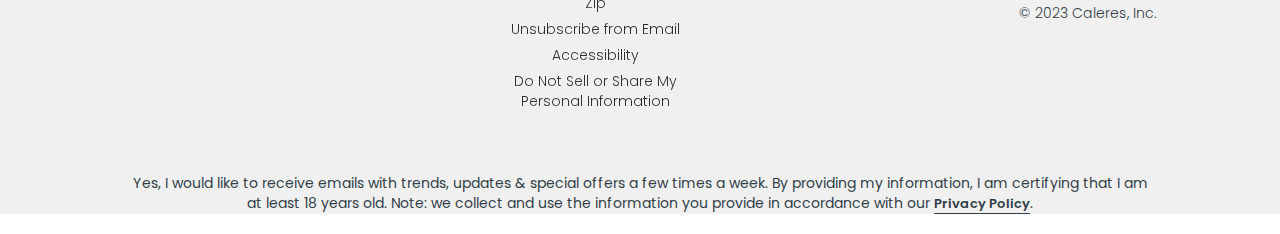
==== commit cc09a912: "y" ====
--- a/Frontend/index.html
+++ b/Frontend/index.html
@@ -45,8 +45,7 @@
         <div id="upper">
 
           <a href="./HTML/NewandNow.html">
-            <div class="add" style="border: 2px solid blue;"><input id="inputtag" style="border: 2px solid green;"
-                placeholder="Find Something Famous For You">
+            <div class="add"><input id="inputtag" placeholder="Find Something Famous For You">
               <i class="fa-solid fa-magnifying-glass"></i>
             </div>
           </a>
@@ -117,17 +116,17 @@
 
           <!-- kids section -->
           <li>
-            <a href="kids.html" class="desktop-item">Kids</a>
+            <a href="./HTML/NewandNow.html" class="desktop-item">Kids</a>
             <div class="mega-box">
               <div class="content">
                 <!-- 1st div -->
                 <div class="row">
                   <header>Shop by Size</header>
                   <ul class="mega-links">
-                    <li><a href="Kids.html">Baby (0-3.5)</a></li>
-                    <li><a href="kids.html">Toddler (4-10)</a></li>
-                    <li><a href="kids.html">Little Kid (10.5-3)</a></li>
-                    <li><a href="kids.html">Big Kid (3.5-7)</a></li>
+                    <li><a href="./HTML/NewandNow.html">Baby (0-3.5)</a></li>
+                    <li><a href="./HTML/NewandNow.html">Toddler (4-10)</a></li>
+                    <li><a href="./HTML/NewandNow.html">Little Kid (10.5-3)</a></li>
+                    <li><a href="./HTML/NewandNow.html">Big Kid (3.5-7)</a></li>
                   </ul>
                   <header>View All Kids' Shoes</header>
                 </div>
@@ -135,14 +134,14 @@
                 <div class="row">
                   <header> Girls' Shoes</header>
                   <ul class="mega-links">
-                    <li><a href="kids.html">View All</a></li>
-                    <li><a href="kids.html">Bottoms</a></li>
-                    <li><a href="kids.html">Tops</a></li>
-                    <li><a href="kids.html">Boots</a></li>
-                    <li><a href="kids.html">sandals</a></li>
-                    <li><a href="kids.html">dress Shoes</a></li>
-                    <li><a href="kids.html">Mary Janes</a></li>
-                    <li><a href="kids.html">Slippers</a></li>
+                    <li><a href="./HTML/NewandNow.html">View All</a></li>
+                    <li><a href="./HTML/NewandNow.html">Bottoms</a></li>
+                    <li><a href="./HTML/NewandNow.html">Tops</a></li>
+                    <li><a href="./HTML/NewandNow.html">Boots</a></li>
+                    <li><a href="./HTML/NewandNow.html">sandals</a></li>
+                    <li><a href="./HTML/NewandNow.html">dress Shoes</a></li>
+                    <li><a href="./HTML/NewandNow.html">Mary Janes</a></li>
+                    <li><a href="./HTML/NewandNow.html">Slippers</a></li>
                   </ul>
                 </div>
                 <!-- 3rd div -->
@@ -151,12 +150,12 @@
                   <header>Boy's Shoes</header>
 
                   <ul class="mega-links">
-                    <li><a href="Kids.html">Sneakers & Athletics</a></li>
-                    <li><a href="Kids.html">Boots</a></li>
-                    <li><a href="Kids.html">Sandals</a></li>
-                    <li><a href="Kids.html">Dress Shoes</a></li>
-                    <li><a href="Kids.html">Boat Shoes</a></li>
-                    <li><a href="Kids.html">Slipper</a></li>
+                    <li><a href="./HTML/NewandNow.html">Sneakers & Athletics</a></li>
+                    <li><a href="./HTML/NewandNow.html">Boots</a></li>
+                    <li><a href="./HTML/NewandNow.html">Sandals</a></li>
+                    <li><a href="./HTML/NewandNow.html">Dress Shoes</a></li>
+                    <li><a href="./HTML/NewandNow.html">Boat Shoes</a></li>
+                    <li><a href="./HTML/NewandNow.html">Slipper</a></li>
                   </ul>
 
                 </div>
@@ -164,9 +163,9 @@
                 <div class="row">
                   <header>Other Ways to Shop</header>
                   <ul class="mega-links">
-                    <li><a href="Kids.html">New Arrivals</a></li>
-                    <li><a href="Kids.html">Back In Stock</a></li>
-                    <li><a href="Kids.html">Eco-Conscious</a></li>
+                    <li><a href="./HTML/NewandNow.html">New Arrivals</a></li>
+                    <li><a href="./HTML/NewandNow.html">Back In Stock</a></li>
+                    <li><a href="./HTML/NewandNow.html">Eco-Conscious</a></li>
                   </ul>
                 </div>
                 <!-- 5th div  -->
@@ -184,44 +183,44 @@
 
           <!-- women section -->
           <li>
-            <a href="women.html" class="desktop-item">Women</a>
+            <a href="./HTML/NewandNow.html" class="desktop-item">Women</a>
             <div class="mega-box">
               <div class="content">
                 <!-- 1st div -->
                 <div class="row">
                   <header>Women Shoes</header>
                   <ul class="mega-links">
-                    <li><a href="women.html">View All</a></li>
-                    <li><a href="women.html">Sneakers & Athletics</a></li>
-                    <li><a href="women.html">Sandals</a></li>
-                    <li><a href="women.html">Heels</a></li>
-                    <li><a href="women.html">Loafers & Oxfords</a></li>
-                    <li><a href="women.html">Flats</a></li>
-                    <li><a href="women.html">Boots</a></li>
-                    <li><a href="women.html">Slippers</a></li>
-                    <li><a href="women.html">Work & Safety</a></li>
+                    <li><a href="./HTML/NewandNow.html">View All</a></li>
+                    <li><a href="./HTML/NewandNow.html">Sneakers & Athletics</a></li>
+                    <li><a href="./HTML/NewandNow.html">Sandals</a></li>
+                    <li><a href="./HTML/NewandNow.html">Heels</a></li>
+                    <li><a href="./HTML/NewandNow.html">Loafers & Oxfords</a></li>
+                    <li><a href="./HTML/NewandNow.html">Flats</a></li>
+                    <li><a href="./HTML/NewandNow.html">Boots</a></li>
+                    <li><a href="./HTML/NewandNow.html">Slippers</a></li>
+                    <li><a href="./HTML/NewandNow.html">Work & Safety</a></li>
                   </ul>
                 </div>
                 <!-- 2nd div -->
                 <div class="row">
                   <header>Apparel</header>
                   <ul class="mega-links">
-                    <li><a href="women.html">Tops</a></li>
-                    <li><a href="women.html">Bottoms</a></li>
+                    <li><a href="./HTML/NewandNow.html">Tops</a></li>
+                    <li><a href="./HTML/NewandNow.html">Bottoms</a></li>
                   </ul>
                   <header>Other Ways To Shop</header>
                   <ul class="mega-links">
-                    <li><a href="women.html">Sale</a></li>
-                    <li><a href="women.html">New Arrivals</a></li>
-                    <li><a href="women.html">Back In Stock</a></li>
-                    <li><a href="women.html">Eco-Conscious</a></li>
+                    <li><a href="./HTML/NewandNow.html">Sale</a></li>
+                    <li><a href="./HTML/NewandNow.html">New Arrivals</a></li>
+                    <li><a href="./HTML/NewandNow.html">Back In Stock</a></li>
+                    <li><a href="./HTML/NewandNow.html">Eco-Conscious</a></li>
                   </ul>
                   <header>Spotlight On</header>
                   <ul class="mega-links">
-                    <li><a href="women.html">Sneaker Trend Shop</a></li>
-                    <li><a href="women.html">Active & Outdoor Shop</a></li>
-                    <li><a href="women.html">Weddings & Events</a></li>
-                    <li><a href="women.html">Beach Getaway Style</a></li>
+                    <li><a href="./HTML/NewandNow.html">Sneaker Trend Shop</a></li>
+                    <li><a href="./HTML/NewandNow.html">Active & Outdoor Shop</a></li>
+                    <li><a href="./HTML/NewandNow.html">Weddings & Events</a></li>
+                    <li><a href="./HTML/NewandNow.html">Beach Getaway Style</a></li>
                   </ul>
                 </div>
                 <!-- 3rd div -->
@@ -229,21 +228,21 @@
                   <header>Shop By Size</header>
                   <div class="sizebox">
                     <ul class="mega-links">
-                      <li><a href="women.html">4.5</a></li>
-                      <li><a href="women.html">5.0</a></li>
-                      <li><a href="women.html">5.5</a></li>
-                      <li><a href="women.html">6.0</a></li>
-                      <li><a href="women.html">6.5</a></li>
-                      <li><a href="women.html">7.0</a></li>
-                      <li><a href="women.html">7.5</a></li>
-                      <li><a href="women.html">8.0</a></li>
-                      <li><a href="women.html">8.5</a></li>
-                      <li><a href="women.html">9.0</a></li>
-                      <li><a href="women.html">9.5</a></li>
-                      <li><a href="women.html">10.0</a></li>
-                      <li><a href="women.html">10.5</a></li>
-                      <li><a href="women.html">11.0</a></li>
-                      <li><a href="women.html">12+</a></li>
+                      <li><a href="./HTML/NewandNow.html">4.5</a></li>
+                      <li><a href="./HTML/NewandNow.html">5.0</a></li>
+                      <li><a href="./HTML/NewandNow.html">5.5</a></li>
+                      <li><a href="./HTML/NewandNow.html">6.0</a></li>
+                      <li><a href="./HTML/NewandNow.html">6.5</a></li>
+                      <li><a href="./HTML/NewandNow.html">7.0</a></li>
+                      <li><a href="./HTML/NewandNow.html">7.5</a></li>
+                      <li><a href="./HTML/NewandNow.html">8.0</a></li>
+                      <li><a href="./HTML/NewandNow.html">8.5</a></li>
+                      <li><a href="./HTML/NewandNow.html">9.0</a></li>
+                      <li><a href="./HTML/NewandNow.html">9.5</a></li>
+                      <li><a href="./HTML/NewandNow.html">10.0</a></li>
+                      <li><a href="./HTML/NewandNow.html">10.5</a></li>
+                      <li><a href="./HTML/NewandNow.html">11.0</a></li>
+                      <li><a href="./HTML/NewandNow.html">12+</a></li>
                     </ul>
                   </div>
                 </div>
@@ -262,22 +261,22 @@
 
           <!-- men section -->
           <li>
-            <a href="men.html" class="desktop-item">Men</a>
+            <a href="./HTML/NewandNow.html" class="desktop-item">Men</a>
             <div class="mega-box">
               <div class="content">
                 <!-- 1st div -->
                 <div class="row">
                   <header>Men's Shoes</header>
                   <ul class="mega-links">
-                    <li><a href="men.html">View All</a></li>
-                    <li><a href="men.html">Sneakers & Athletics</a></li>
-                    <li><a href="men.html">Sandals</a></li>
-                    <li><a href="men.html">Clogs & Mules</a></li>
-                    <li><a href="men.html">Loafers & Oxfords</a></li>
-                    <li><a href="men.html">Flats</a></li>
-                    <li><a href="men.html">Boots</a></li>
-                    <li><a href="men.html">Slippers</a></li>
-                    <li><a href="men.html">Work & Safety</a></li>
+                    <li><a href="./HTML/NewandNow.html">View All</a></li>
+                    <li><a href="./HTML/NewandNow.html">Sneakers & Athletics</a></li>
+                    <li><a href="./HTML/NewandNow.html">Sandals</a></li>
+                    <li><a href="./HTML/NewandNow.html">Clogs & Mules</a></li>
+                    <li><a href="./HTML/NewandNow.html">Loafers & Oxfords</a></li>
+                    <li><a href="./HTML/NewandNow.html">Flats</a></li>
+                    <li><a href="./HTML/NewandNow.html">Boots</a></li>
+                    <li><a href="./HTML/NewandNow.html">Slippers</a></li>
+                    <li><a href="./HTML/NewandNow.html">Work & Safety</a></li>
                   </ul>
                 </div>
 
@@ -285,17 +284,17 @@
                 <div class="row">
                   <header>Other Ways To Shop</header>
                   <ul class="mega-links">
-                    <li><a href="men.html">Sale</a></li>
-                    <li><a href="men.html">New Arrivals</a></li>
-                    <li><a href="men.html">Back In Stock</a></li>
-                    <li><a href="men.html">Eco-Conscious</a></li>
+                    <li><a href="./HTML/NewandNow.html">Sale</a></li>
+                    <li><a href="./HTML/NewandNow.html">New Arrivals</a></li>
+                    <li><a href="./HTML/NewandNow.html">Back In Stock</a></li>
+                    <li><a href="./HTML/NewandNow.html">Eco-Conscious</a></li>
                   </ul>
                   <header>Spotlight On</header>
                   <ul class="mega-links">
-                    <li><a href="men.html">Sneaker Trend Shop</a></li>
-                    <li><a href="men.html">Active & Outdoor Shop</a></li>
-                    <li><a href="men.html">Weddings & Events</a></li>
-                    <li><a href="men.html">Beach Getaway Style</a></li>
+                    <li><a href="./HTML/NewandNow.html">Sneaker Trend Shop</a></li>
+                    <li><a href="./HTML/NewandNow.html">Active & Outdoor Shop</a></li>
+                    <li><a href="./HTML/NewandNow.html">Weddings & Events</a></li>
+                    <li><a href="./HTML/NewandNow.html">Beach Getaway Style</a></li>
                   </ul>
                 </div>
                 <!-- 3rd div -->
@@ -303,26 +302,26 @@
                   <header>Shop By Size</header>
                   <div class="sizebox">
                     <ul class="mega-links">
-                      <li><a href="men.html">4.5</a></li>
-                      <li><a href="men.html">5.0</a></li>
-                      <li><a href="men.html">5.5</a></li>
-                      <li><a href="men.html">6.0</a></li>
-                      <li><a href="men.html">6.5</a></li>
-                      <li><a href="men.html">7.0</a></li>
-                      <li><a href="men.html">7.5</a></li>
-                      <li><a href="men.html">8.0</a></li>
-                      <li><a href="men.html">8.5</a></li>
-                      <li><a href="men.html">9.0</a></li>
-                      <li><a href="men.html">9.5</a></li>
-                      <li><a href="men.html">10.0</a></li>
-                      <li><a href="men.html">10.5</a></li>
-                      <li><a href="men.html">11.0</a></li>
-                      <li><a href="men.html">12+</a></li>
+                      <li><a href="./HTML/NewandNow.html">4.5</a></li>
+                      <li><a href="./HTML/NewandNow.html">5.0</a></li>
+                      <li><a href="./HTML/NewandNow.html">5.5</a></li>
+                      <li><a href="./HTML/NewandNow.html">6.0</a></li>
+                      <li><a href="./HTML/NewandNow.html">6.5</a></li>
+                      <li><a href="./HTML/NewandNow.html">7.0</a></li>
+                      <li><a href="./HTML/NewandNow.html">7.5</a></li>
+                      <li><a href="./HTML/NewandNow.html">8.0</a></li>
+                      <li><a href="./HTML/NewandNow.html">8.5</a></li>
+                      <li><a href="./HTML/NewandNow.html">9.0</a></li>
+                      <li><a href="./HTML/NewandNow.html">9.5</a></li>
+                      <li><a href="./HTML/NewandNow.html">10.0</a></li>
+                      <li><a href="./HTML/NewandNow.html">10.5</a></li>
+                      <li><a href="./HTML/NewandNow.html">11.0</a></li>
+                      <li><a href="./HTML/NewandNow.html">12+</a></li>
                     </ul>
                   </div>
                   <ul class="mega-links">
-                    <li><a href="men.html">Wide Width</a></li>
-                    <li><a href="men.html">Extra Wide Width</a></li>
+                    <li><a href="./HTML/NewandNow.html">Wide Width</a></li>
+                    <li><a href="./HTML/NewandNow.html">Extra Wide Width</a></li>
                   </ul>
                 </div>
                 <!-- 4th div -->
@@ -340,12 +339,12 @@
           <!-- brands -->
 
           <li>
-            <a href="brand.html" class="desktop-item">Brands</a>
+            <a href="./HTML/NewandNow.html" class="desktop-item">Brands</a>
             <div class="mega-box">
               <div class="content" id="content">
                 <!-- 1st div -->
                 <div class="row">
-                  <a href="nike.html"><img
+                  <a href="./HTML/NewandNow.html"><img
                       src="https://www.famousfootwear.com/-/media/project/tenant/famous-footwear/famous-footwear/brand-logos/nike.svg"
                       alt=""></a>
 
@@ -359,38 +358,38 @@
                 </div>
                 <!-- 3rd div -->
                 <div class="row">
-                  <a href="adidas.html"><img
+                  <a href="./HTML/NewandNow.html"><img
                       src="https://www.famousfootwear.com/-/media/project/tenant/famous-footwear/famous-footwear/brand-logos/adidas_update.svg"
                       alt=""></a>
 
                 </div>
                 <!-- 4th div -->
                 <div class="row">
-                  <a href="brand.html"><img
+                  <a href="./HTML/NewandNow.html"><img
                       src="https://www.famousfootwear.com/-/media/project/tenant/famous-footwear/famous-footwear/brand-logos/converse.svg"
                       alt=""></a>
                 </div>
                 <!-- 5th div -->
                 <div class="row">
-                  <a href="brand.html"><img
+                  <a href="./HTML/NewandNow.html"><img
                       src="https://www.famousfootwear.com/-/media/project/tenant/famous-footwear/famous-footwear/brand-logos/skechers.svg"
                       alt=""></a>
 
                 </div>
                 <div class="row">
-                  <a href="nike.html"><img
+                  <a href="./HTML/NewandNow.html"><img
                       src="https://www.famousfootwear.com/-/media/project/tenant/famous-footwear/famous-footwear/brand-logos/crocs.svg"
                       alt=""></a>
 
                 </div>
                 <div class="row">
-                  <a href="brand.html"><img
+                  <a href="./HTML/NewandNow.html"><img
                       src="https://www.famousfootwear.com/-/media/project/tenant/famous-footwear/famous-footwear/brand-logos/birkenstock.svg"
                       alt=""></a>
 
                 </div>
                 <div class="row">
-                  <a href="nike.html"><img
+                  <a href="./HTML/NewandNow.html"><img
                       src="https://www.famousfootwear.com/-/media/project/tenant/famous-footwear/famous-footwear/brand-logos/newbalance.svg"
                       alt=""></a>
 
@@ -402,7 +401,7 @@
 
                 </div>
                 <div class="row">
-                  <a href="brand.html"><img
+                  <a href="./HTML/NewandNow.html"><img
                       src="https://www.famousfootwear.com/-/media/project/tenant/famous-footwear/famous-footwear/brand-logos/asics.svg"
                       alt=""></a>
 
@@ -456,9 +455,9 @@
                   <header>Slippers</header>
                   <ul class="mega-links">
                     <li><a href="#">All Slippers</a></li>
-                    <li><a href="women.html">Women</a></li>
-                    <li><a href="men.html">Men</a></li>
-                    <li><a href="kids.html">Kids</a></li>
+                    <li><a href="./HTML/NewandNow.html">Women</a></li>
+                    <li><a href="./HTML/NewandNow.html">Men</a></li>
+                    <li><a href="./HTML/NewandNow.html">Kids</a></li>
                   </ul>
 
                 </div>
@@ -478,7 +477,7 @@
 
           <!-- sale -->
           <li>
-            <a href="brand.html" class="desktop-item">Sale</a>
+            <a href="./HTML/NewandNow.html" class="desktop-item">Sale</a>
             <!-- <input type="checkbox" id="showMega">
           <label for="showMega" class="mobile-item">Sale</label> -->
             <div class="mega-box">
@@ -487,12 +486,12 @@
                 <div class="row">
                   <header>Sale</header>
                   <ul class="mega-links">
-                    <li><a href="pruduct_details.html">View All</a></li>
-                    <li><a href="women.html">Women</a></li>
-                    <li><a href="men.html">Men</a></li>
-                    <li><a href="women.html">Girls</a></li>
-                    <li><a href="kids.html">Kids</a></li>
-                    <li><a href="men.html">Boys</a></li>
+                    <li><a href="./HTML/NewandNow.html">View All</a></li>
+                    <li><a href="./HTML/NewandNow.html">Women</a></li>
+                    <li><a href="./HTML/NewandNow.html">Men</a></li>
+                    <li><a href="./HTML/NewandNow.html">Girls</a></li>
+                    <li><a href="./HTML/NewandNow.html">Kids</a></li>
+                    <li><a href="./HTML/NewandNow.html">Boys</a></li>
                     <li><a href="#">Clearance</a></li>
                   </ul>
                 </div>
@@ -500,20 +499,20 @@
                 <div class="row">
                   <header>Shop By Brand</header>
                   <ul class="mega-links">
-                    <li><a href="nike.html">Nike</a></li>
-                    <li><a href="adidas.html">Adidas</a></li>
-                    <li><a href="brand.html">Converse</a></li>
+                    <li><a href="./HTML/NewandNow.html">Nike</a></li>
+                    <li><a href="./HTML/NewandNow.html">Adidas</a></li>
+                    <li><a href="./HTML/NewandNow.html">Converse</a></li>
                     <li><a href="vans.html">Vans</a></li>
                     <li><a href="puma.html">Puma</a></li>
-                    <li><a href="brand.html">Crocs</a></li>
-                    <li><a href="brand.html">Timberland</a></li>
-                    <li><a href="brand.html">Dr Martens</a></li>
+                    <li><a href="./HTML/NewandNow.html">Crocs</a></li>
+                    <li><a href="./HTML/NewandNow.html">Timberland</a></li>
+                    <li><a href="./HTML/NewandNow.html">Dr Martens</a></li>
                   </ul>
                   <header>Shop By Price Point</header>
                   <ul class="mega-links">
-                    <li><a href="women.html">Under $75</a></li>
-                    <li><a href="men.html">Under $50</a></li>
-                    <li><a href="kids.html">Under $30</a></li>
+                    <li><a href="./HTML/NewandNow.html">Under $75</a></li>
+                    <li><a href="./HTML/NewandNow.html">Under $50</a></li>
+                    <li><a href="./HTML/NewandNow.html">Under $30</a></li>
                   </ul>
                 </div>
                 <!-- 3rd div -->
@@ -529,7 +528,7 @@
           </li>
 
           <!-- Offers -->
-          <a href="men.html" class="desktop-item">Your Offers</a>
+          <a href="./HTML/NewandNow.html" class="desktop-item">Your Offers</a>
         </ul>
       </div>
       <label for="menu-btn" class="btn menu-btn"><i class="fas fa-bars"></i></label>
@@ -554,6 +553,17 @@
         <a href="./HTML/NewandNow.html">
           <h3>Up to 30% off </h3>
         </a>
+        <a href="./HTML/NewandNow.html">
+          <h3>Select now</h3>
+        </a>
+        <a href="./HTML/NewandNow.html">
+          <h3>Shop now</h3>
+        </a>
+      </div>
+      <div class="carousel-cell">
+        <a href="./HTML/NewandNow.html">
+          <h3>Up to 50% off</h3>
+        </a>
         <a href="pruduct_details.html">
           <h3>Select now</h3>
         </a>
@@ -563,9 +573,9 @@
       </div>
       <div class="carousel-cell">
         <a href="./HTML/NewandNow.html">
-          <h3>Up to 50% off</h3>
-        </a>
-        <a href="pruduct_details.html">
+          <h3>Up to 70% off</h3>
+        </a>
+        <a href="./HTML/NewandNow.html">
           <h3>Select now</h3>
         </a>
         <a href="./HTML/NewandNow.html">
@@ -574,9 +584,9 @@
       </div>
       <div class="carousel-cell">
         <a href="./HTML/NewandNow.html">
-          <h3>Up to 70% off</h3>
-        </a>
-        <a href="pruduct_details.html">
+          <h3>Up to 20% off</h3>
+        </a>
+        <a href="./HTML/NewandNow.html">
           <h3>Select now</h3>
         </a>
         <a href="./HTML/NewandNow.html">
@@ -585,20 +595,9 @@
       </div>
       <div class="carousel-cell">
         <a href="./HTML/NewandNow.html">
-          <h3>Up to 20% off</h3>
-        </a>
-        <a href="pruduct_details.html">
-          <h3>Select now</h3>
-        </a>
-        <a href="./HTML/NewandNow.html">
-          <h3>Shop now</h3>
-        </a>
-      </div>
-      <div class="carousel-cell">
-        <a href="./HTML/NewandNow.html">
           <h3>Up to 80% off</h3>
         </a>
-        <a href="pruduct_details.html">
+        <a href="./HTML/NewandNow.html">
           <h3>Select now</h3>
         </a>
         <a href="./HTML/NewandNow.html">
@@ -630,34 +629,34 @@
   <h2>Shop by Category</h2>
   <div id="category">
     <div>
-      <a href="women.html"><img
+      <a href="./HTML/NewandNow.html"><img
           src="https://www.famousfootwear.com/-/media/project/tenant/famous-footwear/famous-footwear/homepage/2023/spring/categories/wk7_031723_categorybanner_1_newarrivals_crocs.jpg"
           alt=""></a>
-      <a href="women.html">
+      <a href="./HTML/NewandNow.html">
         <h3><span style="color: red">New</span> Arrivals</h3>
       </a>
     </div>
     <div>
-      <a href="women.html"><img
+      <a href="./HTML/NewandNow.html"><img
           src="https://www.famousfootwear.com/-/media/project/tenant/famous-footwear/famous-footwear/homepage/2023/spring/categories/wk7_031723_categorybanner_2_active.jpg"
           alt=""></a>
-      <a href="women.html">
+      <a href="./HTML/NewandNow.html">
         <h3>Running Shoes</h3>
       </a>
     </div>
     <div>
-      <a href="women.html"><img
+      <a href="./HTML/NewandNow.html"><img
           src="https://www.famousfootwear.com/-/media/project/tenant/famous-footwear/famous-footwear/homepage/2023/spring/categories/wk7_031723_categorybanner_3_outdoorsandals.jpg"
           alt=""></a>
-      <a href="women.html">
+      <a href="./HTML/NewandNow.html">
         <h3>Outdoor Sandals</h3>
       </a>
     </div>
     <div>
-      <a href="women.html"><img
+      <a href="./HTML/NewandNow.html"><img
           src="https://www.famousfootwear.com/-/media/project/tenant/famous-footwear/famous-footwear/homepage/2023/spring/categories/wk7_031723_categorybanner_4_wedges.jpg"
           alt=""></a>
-      <a href="women.html">
+      <a href="./HTML/NewandNow.html">
         <h3>Wedges</h3>
       </a>
     </div>
@@ -720,10 +719,10 @@
   </button>
 
   <div id="shop">
-    <a href="men.html">
+    <a href="./HTML/NewandNow.html">
       <h3>SHOP THE SALE</h3>
     </a>
-    <a href="nike.html">
+    <a href="./HTML/NewandNow.html">
       <h3>SHOP ALL NIKE</h3>
     </a>
   </div>
@@ -738,7 +737,7 @@
       </video>
       <h3>The Sandal Shop</h3>
       <p>Set your sights on spring with the top sandal trends.</p>
-      <button><a href="women.html">GO NOW</a></button>
+      <button><a href="./HTML/NewandNow.html">GO NOW</a></button>
     </div>
     <div id="videomash2">
       <img
@@ -747,7 +746,7 @@
       <h3>New Brand Alert</h3>
       <p>OOFOS Footwear reduces impact and stress your
         joints so you can recover faster and feel better.</p>
-      <button><a href="women.html">SHOP NOW</a></button>
+      <button><a href="./HTML/NewandNow.html">SHOP NOW</a></button>
     </div>
   </div>
 
@@ -767,7 +766,7 @@
         alt="">
     </div>
     <div>
-      <a href="women.html">
+      <a href="./HTML/NewandNow.html">
         <h3>SHOP NOW</h3>
       </a>
     </div>
@@ -777,9 +776,9 @@
   <div class="bestseller">
     <div>
       <a href="wishlist.html"><i class="fa-regular fa-heart"></i></a>
-      <a href="men.html"><img class="zoom"
+      <a href="./HTML/NewandNow.html"><img class="zoom"
           src="https://www.famousfootwear.com/blob/product-images/20000/95/13/3/95133_pair_medium.jpg" alt=""></a>
-      <a href="brand.html">
+      <a href="./HTML/NewandNow.html">
         <h3>BirkenStock</h3>
       </a>
       <p>Women Arizona FootBed </p>
@@ -788,9 +787,9 @@
     </div>
     <div>
       <a href="wishlist.html"><i class="fa-regular fa-heart"></i></a>
-      <a href="men.html"><img class="zoom"
+      <a href="./HTML/NewandNow.html"><img class="zoom"
           src="https://www.famousfootwear.com/blob/product-images/20000/32/65/7/32657_pair_medium.jpg" alt=""></a>
-      <a href="nike.html">
+      <a href="./HTML/NewandNow.html">
         <h3>Nike</h3>
       </a>
       <p>Women vision low sneaker</p>
@@ -798,9 +797,9 @@
     </div>
     <div>
       <a href="wishlist.html"><i class="fa-regular fa-heart"></i></a>
-      <a href="men.html"><img class="zoom"
+      <a href="./HTML/NewandNow.html"><img class="zoom"
           src="https://www.famousfootwear.com/blob/product-images/20000/95/53/0/95530_pair_medium.jpg" alt=""></a>
-      <a href="nike.html">
+      <a href="./HTML/NewandNow.html">
         <h3>Nike</h3>
       </a>
       <p>Women Training Shoes </p>
@@ -808,9 +807,9 @@
     </div>
     <div>
       <a href="wishlist.html"><i class="fa-regular fa-heart"></i></a>
-      <a href="men.html"><img class="zoom"
+      <a href="./HTML/NewandNow.html"><img class="zoom"
           src="https://www.famousfootwear.com/blob/product-images/20000/31/06/8/31068_pair_medium.jpg" alt=""></a>
-      <a href="brand.html">
+      <a href="./HTML/NewandNow.html">
         <h3>Crocs</h3>
       </a>
       <p>Classic Clog shoe</p>
@@ -818,9 +817,9 @@
     </div>
     <div>
       <a href="wishlist.html"><i class="fa-regular fa-heart"></i></a>
-      <a href="men.html"><img class="zoom"
+      <a href="./HTML/NewandNow.html"><img class="zoom"
           src="https://www.famousfootwear.com/blob/product-images/20000/73/42/8/73428_pair_medium.jpg" alt=""></a>
-      <a href="nike.html">
+      <a href="./HTML/NewandNow.html">
         <h3>Nike</h3>
       </a>
       <p>Women Air Max Sneaker</p>
@@ -835,18 +834,18 @@
       src="https://www.famousfootwear.com/-/media/project/tenant/famous-footwear/famous-footwear/homepage/2023/spring/1-story/wk7_031723_hp_right_toms.jpg"
       alt="">
   </div>
-  <a href="brand.html"><button>SHOP TOMS</button></a>
+  <a href="./HTML/NewandNow.html"><button>SHOP TOMS</button></a>
   <h2>Just In from TOMS</h2>
 
   <div class="bestseller">
     <div>
       <a href="wishlist.html"><i class="fa-regular fa-heart"></i></a>
-      <a href="women.html"><img class="zoom"
+      <a href="./HTML/NewandNow.html"><img class="zoom"
           src="https://www.famousfootwear.com/blob/product-images/20000/42/12/0/42120_pair_medium.jpg" alt=""></a>
       <a href="">
         <h4>ECO-CONSCIOUS</h4>
       </a>
-      <a href="brand.html">
+      <a href="./HTML/NewandNow.html">
         <h3>TOMS</h3>
       </a>
       <p>Women Arizona FootBed Sandal</p>
@@ -854,12 +853,12 @@
     </div>
     <div>
       <a href="wishlist.html"><i class="fa-regular fa-heart"></i></a>
-      <a href="women.html"><img class="zoom"
+      <a href="./HTML/NewandNow.html"><img class="zoom"
           src="https://www.famousfootwear.com/blob/product-images/20000/42/26/6/42266_pair_medium.jpg" alt=""></a>
       <a href="">
         <h4>ECO-CONSCIOUS</h4>
       </a>
-      <a href="brand.html">
+      <a href="./HTML/NewandNow.html">
         <h3>TOMS</h3>
       </a>
       <p>Women vision low sneaker</p>
@@ -867,12 +866,12 @@
     </div>
     <div>
       <a href="wishlist.html"><i class="fa-regular fa-heart"></i></a>
-      <a href="women.html"><img class="zoom"
+      <a href="./HTML/NewandNow.html"><img class="zoom"
           src="https://www.famousfootwear.com/blob/product-images/20000/42/11/3/42113_pair_medium.jpg" alt=""></a>
       <a href="">
         <h4>ECO-CONSCIOUS</h4>
       </a>
-      <a href="brand.html">
+      <a href="./HTML/NewandNow.html">
         <h3>TOMS</h3>
       </a>
       <p>Women Legend Training Shoe</p>
@@ -880,12 +879,12 @@
     </div>
     <div>
       <a href="wishlist.html"><i class="fa-regular fa-heart"></i></a>
-      <a href="women.html"><img class="zoom"
+      <a href="./HTML/NewandNow.html"><img class="zoom"
           src="https://www.famousfootwear.com/blob/product-images/20000/42/11/1/42111_pair_medium.jpg" alt=""></a>
       <a href="">
         <h4>ECO-CONSCIOUS</h4>
       </a>
-      <a href="brand.html">
+      <a href="./HTML/NewandNow.html">
         <h3>TOMS</h3>
       </a>
       <p>Classic Clog vision shoes</p>
@@ -893,12 +892,12 @@
     </div>
     <div>
       <a href="wishlist.html"><i class="fa-regular fa-heart"></i></a>
-      <a href="women.html"><img class="zoom"
+      <a href="./HTML/NewandNow.html"><img class="zoom"
           src="https://www.famousfootwear.com/blob/product-images/20000/42/10/7/42107_pair_medium.jpg" alt=""></a>
       <a href="">
         <h4>ECO-CONSCIOUS</h4>
       </a>
-      <a href="brand.html">
+      <a href="./HTML/NewandNow.html">
         <h3>TOMS</h3>
       </a>
       <p>Women Air Ecxee Sneaker</p>
@@ -909,12 +908,12 @@
   <h2>Gotta-Have Brands</h2>
   <div class="brand">
     <div>
-      <a href="nike.html"><img
+      <a href="./HTML/NewandNow.html"><img
           src="https://www.famousfootwear.com/-/media/project/tenant/famous-footwear/famous-footwear/tests/hp-bts-redesign/brands/hp_logo_nike.png"
           alt=""></a>
     </div>
     <div>
-      <a href="adidas.html"><img
+      <a href="./HTML/NewandNow.html"><img
           src="https://www.famousfootwear.com/-/media/project/tenant/famous-footwear/famous-footwear/tests/hp-bts-redesign/brands/hp_logo_converse.png"
           alt=""></a>
     </div>
@@ -929,7 +928,7 @@
           alt=""></a>
     </div>
     <div>
-      <a href="adidas.html"><img
+      <a href="./HTML/NewandNow.html"><img
           src="https://www.famousfootwear.com/-/media/project/tenant/famous-footwear/famous-footwear/homepage/2022/fall/logos/hp_logo_birkenstock.png"
           alt=""></a>
     </div>
@@ -944,12 +943,12 @@
   <div class="bestseller">
     <div>
       <a href="wishlist.html"><i class="fa-regular fa-heart"></i></a>
-      <a href="men.html"><img class="zoom"
+      <a href="./HTML/NewandNow.html"><img class="zoom"
           src="https://www.famousfootwear.com/blob/product-images/20000/41/50/0/41500_pair_medium.jpg" alt=""></a>
       <a href="./HTML/NewandNow.html">
         <h4>NEW</h4>
       </a>
-      <a href="adidas.html">
+      <a href="./HTML/NewandNow.html">
         <h3>Adidas</h3>
       </a>
       <p>Women Arizona FootBed Sandal</p>
@@ -957,12 +956,12 @@
     </div>
     <div>
       <a href="wishlist.html"><i class="fa-regular fa-heart"></i></a>
-      <a href="men.html"><img class="zoom"
+      <a href="./HTML/NewandNow.html"><img class="zoom"
           src="https://www.famousfootwear.com/blob/product-images/20000/38/33/0/38330_pair_medium.jpg" alt=""></a>
       <a href="./HTML/NewandNow.html">
         <h4>NEW</h4>
       </a>
-      <a href="nike.html">
+      <a href="./HTML/NewandNow.html">
         <h3>Nike</h3>
       </a>
       <p>Women vision low sneaker</p>
@@ -970,12 +969,12 @@
     </div>
     <div>
       <a href="wishlist.html"><i class="fa-regular fa-heart"></i></a>
-      <a href="men.html"><img class="zoom"
+      <a href="./HTML/NewandNow.html"><img class="zoom"
           src="https://www.famousfootwear.com/blob/product-images/20000/46/06/3/46063_pair_medium.jpg" alt=""></a>
       <a href="./HTML/NewandNow.html">
         <h4>NEW</h4>
       </a>
-      <a href="nike.html">
+      <a href="./HTML/NewandNow.html">
         <h3>Nike</h3>
       </a>
       <p>Women Legend Training Shoe</p>
@@ -983,7 +982,7 @@
     </div>
     <div>
       <a href="wishlist.html"><i class="fa-regular fa-heart"></i></a>
-      <a href="men.html"><img class="zoom"
+      <a href="./HTML/NewandNow.html"><img class="zoom"
           src="https://www.famousfootwear.com/blob/product-images/20000/38/09/9/38099_pair_medium.jpg" alt=""></a>
       <a href="./HTML/NewandNow.html">
         <h4>NEW</h4>
@@ -996,7 +995,7 @@
     </div>
     <div>
       <a href="wishlist.html"><i class="fa-regular fa-heart"></i></a>
-      <a href="men.html"><img class="zoom"
+      <a href="./HTML/NewandNow.html"><img class="zoom"
           src="https://www.famousfootwear.com/blob/product-images/20000/38/10/0/38100_pair_medium.jpg" alt=""></a>
       <a href="./HTML/NewandNow.html">
         <h4>NEW</h4>
@@ -1030,16 +1029,16 @@
   <hr />
   <h2>Shop for:</h2>
   <div id="allcategory">
-    <a href="women.html">
+    <a href="./HTML/NewandNow.html">
       <h3>WOMEN</h3>
     </a>
-    <a href="men.html">
+    <a href="./HTML/NewandNow.html">
       <h3>MEN</h3>
     </a>
-    <a href="kids.html">
+    <a href="./HTML/NewandNow.html">
       <h3>KIDS</h3>
     </a>
-    <a href="men.html">
+    <a href="./HTML/NewandNow.html">
       <h3>SALE</h3>
     </a>
   </div>
